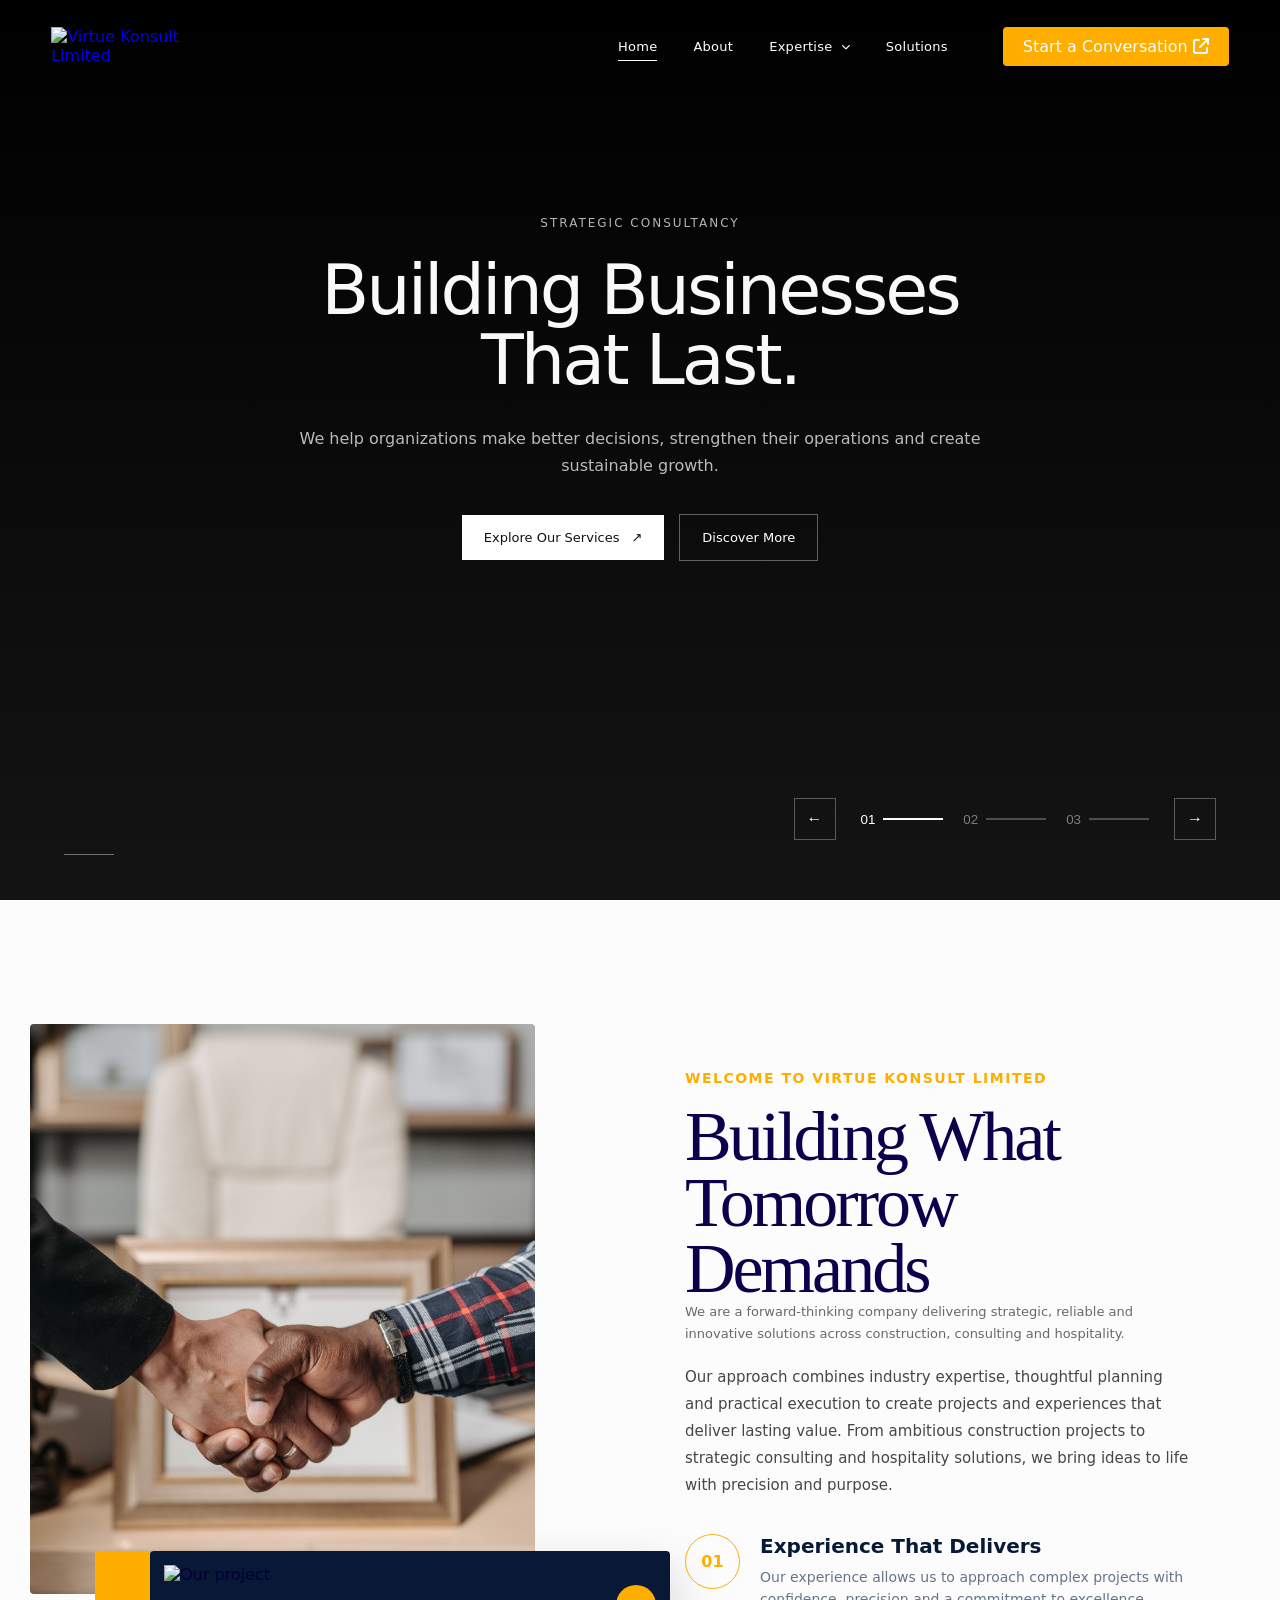
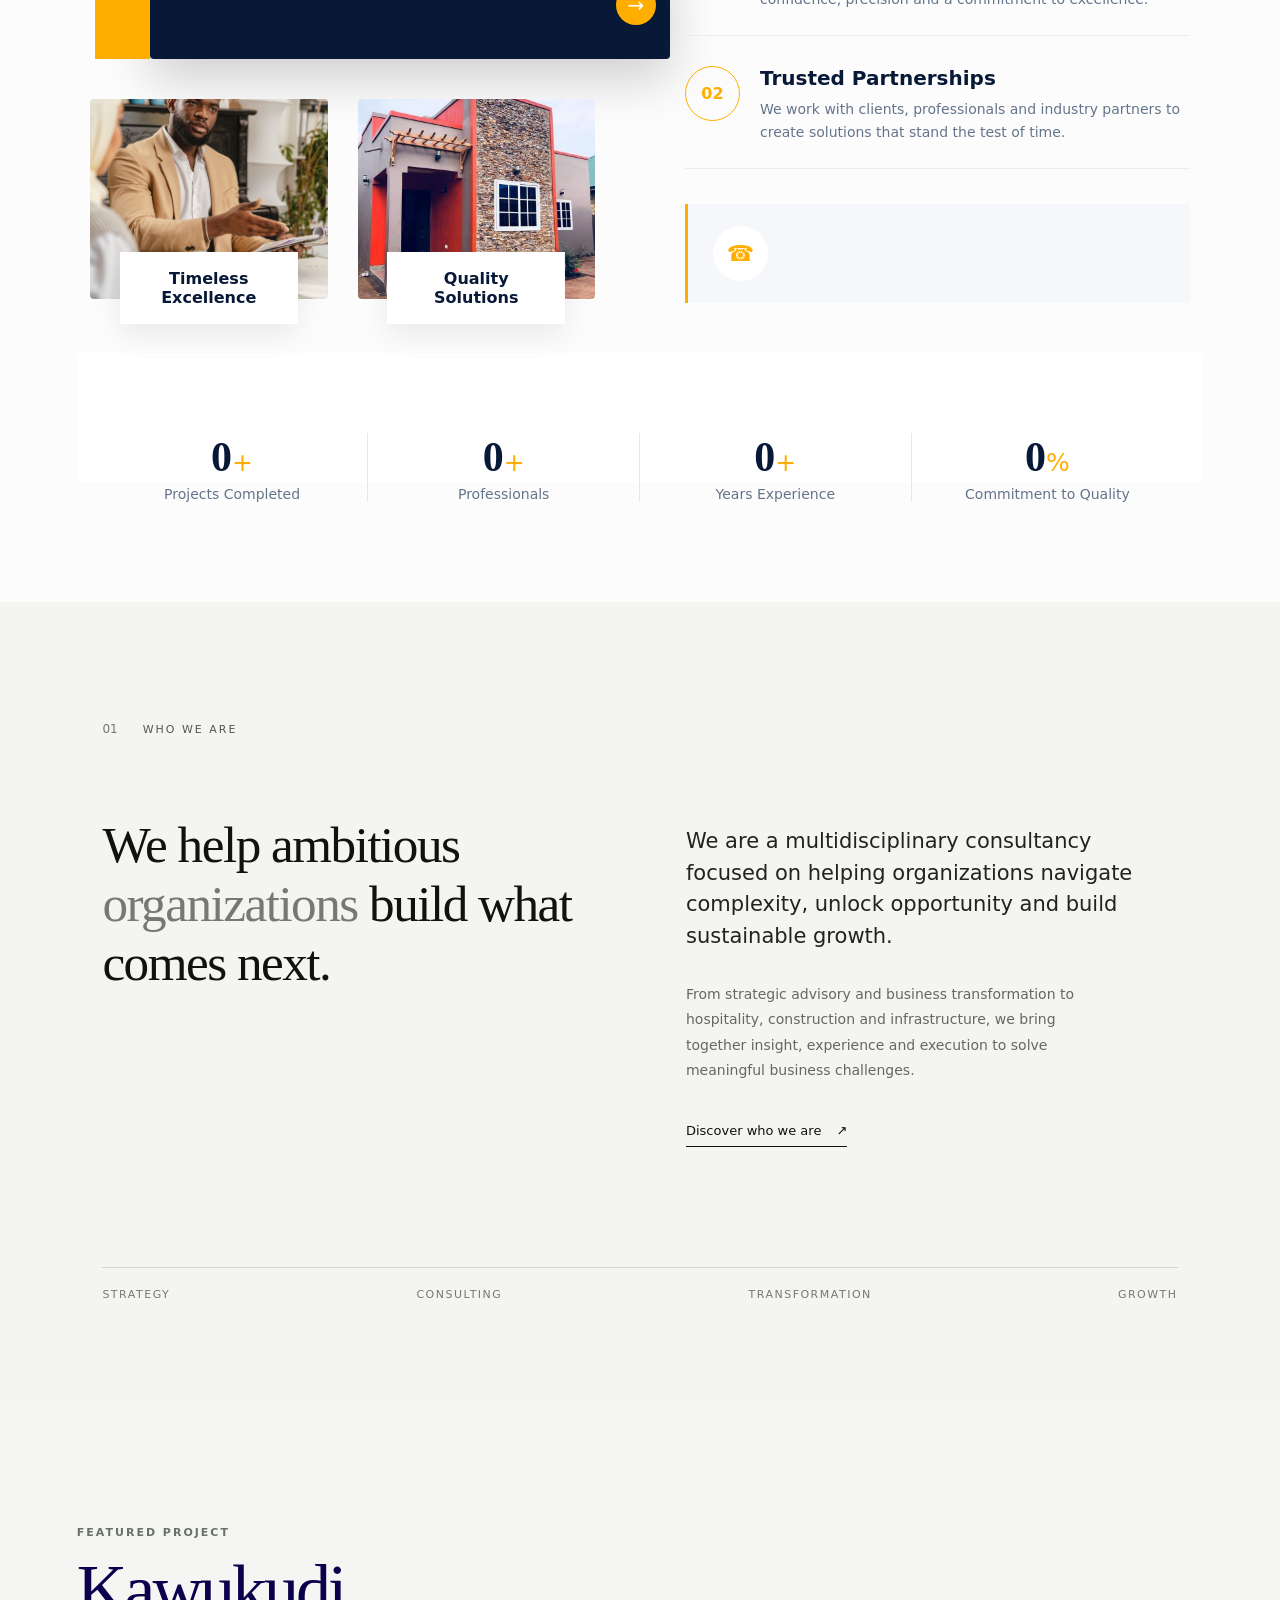
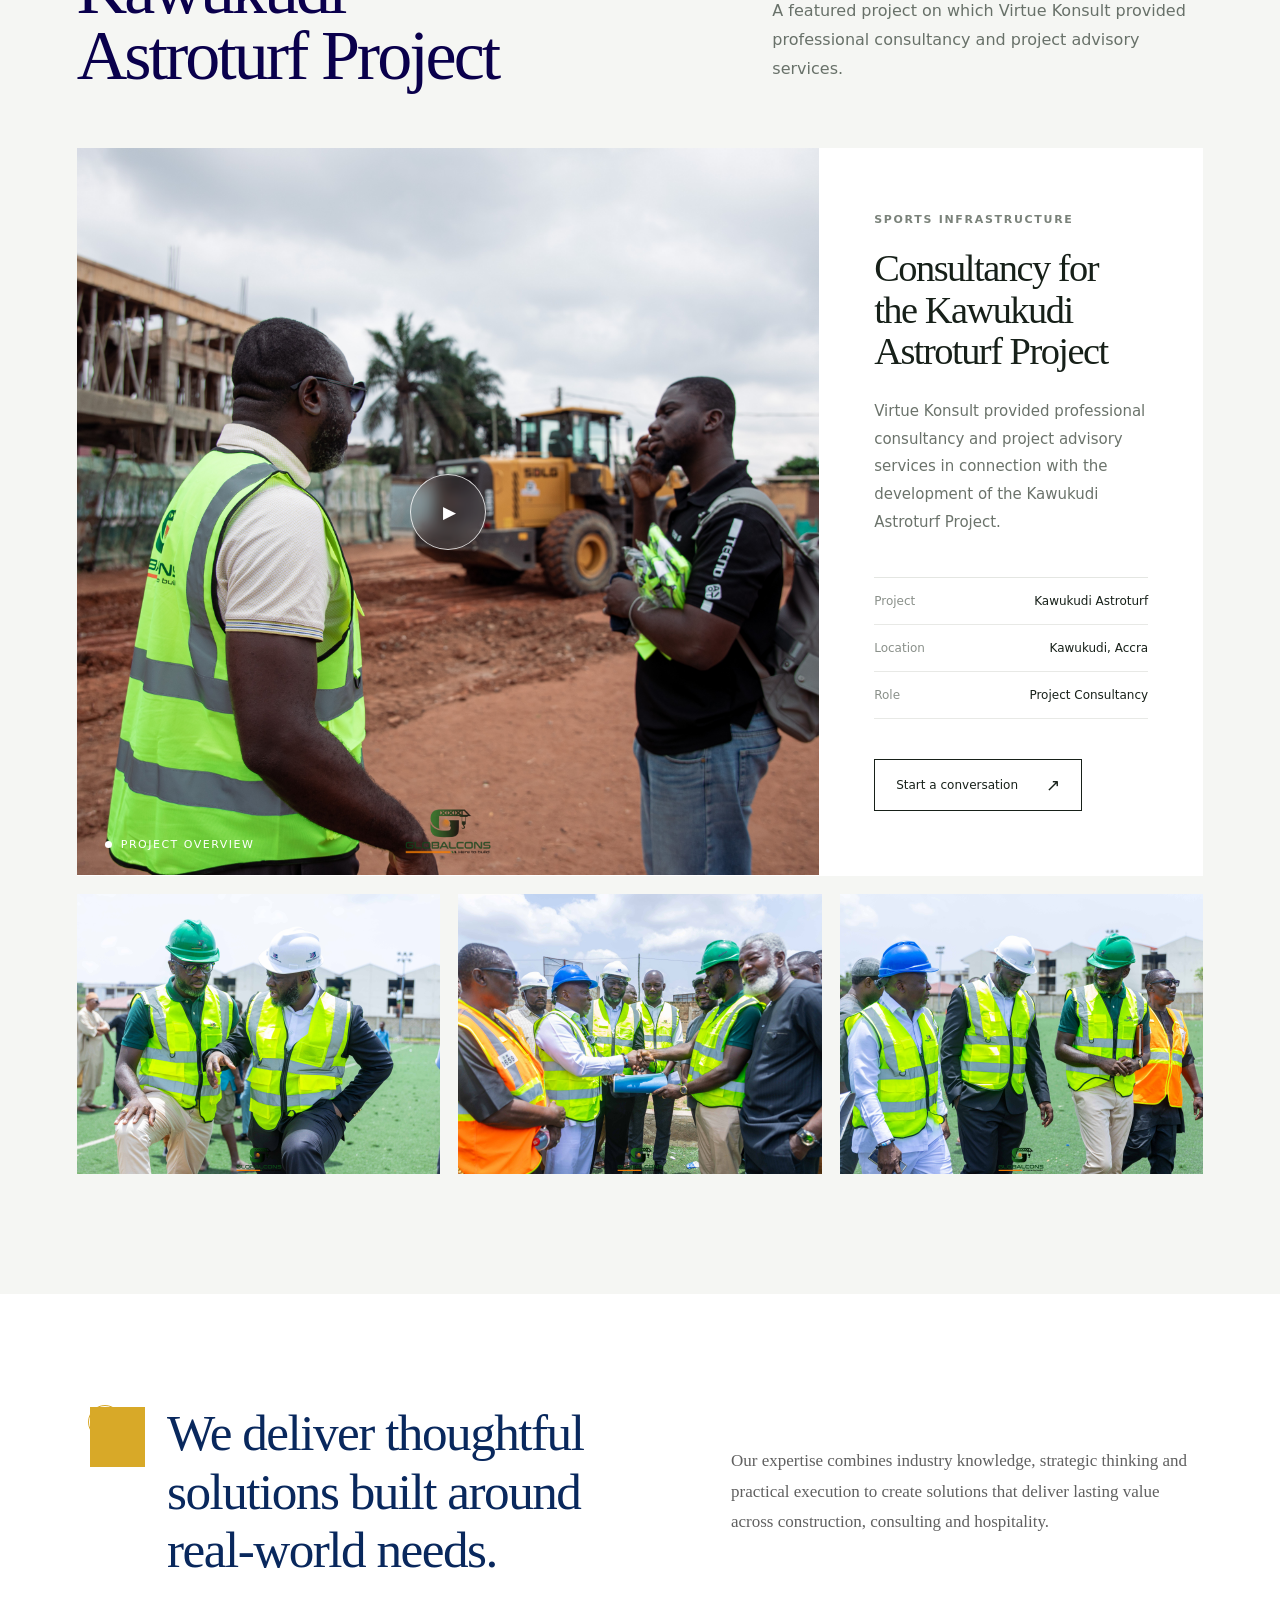
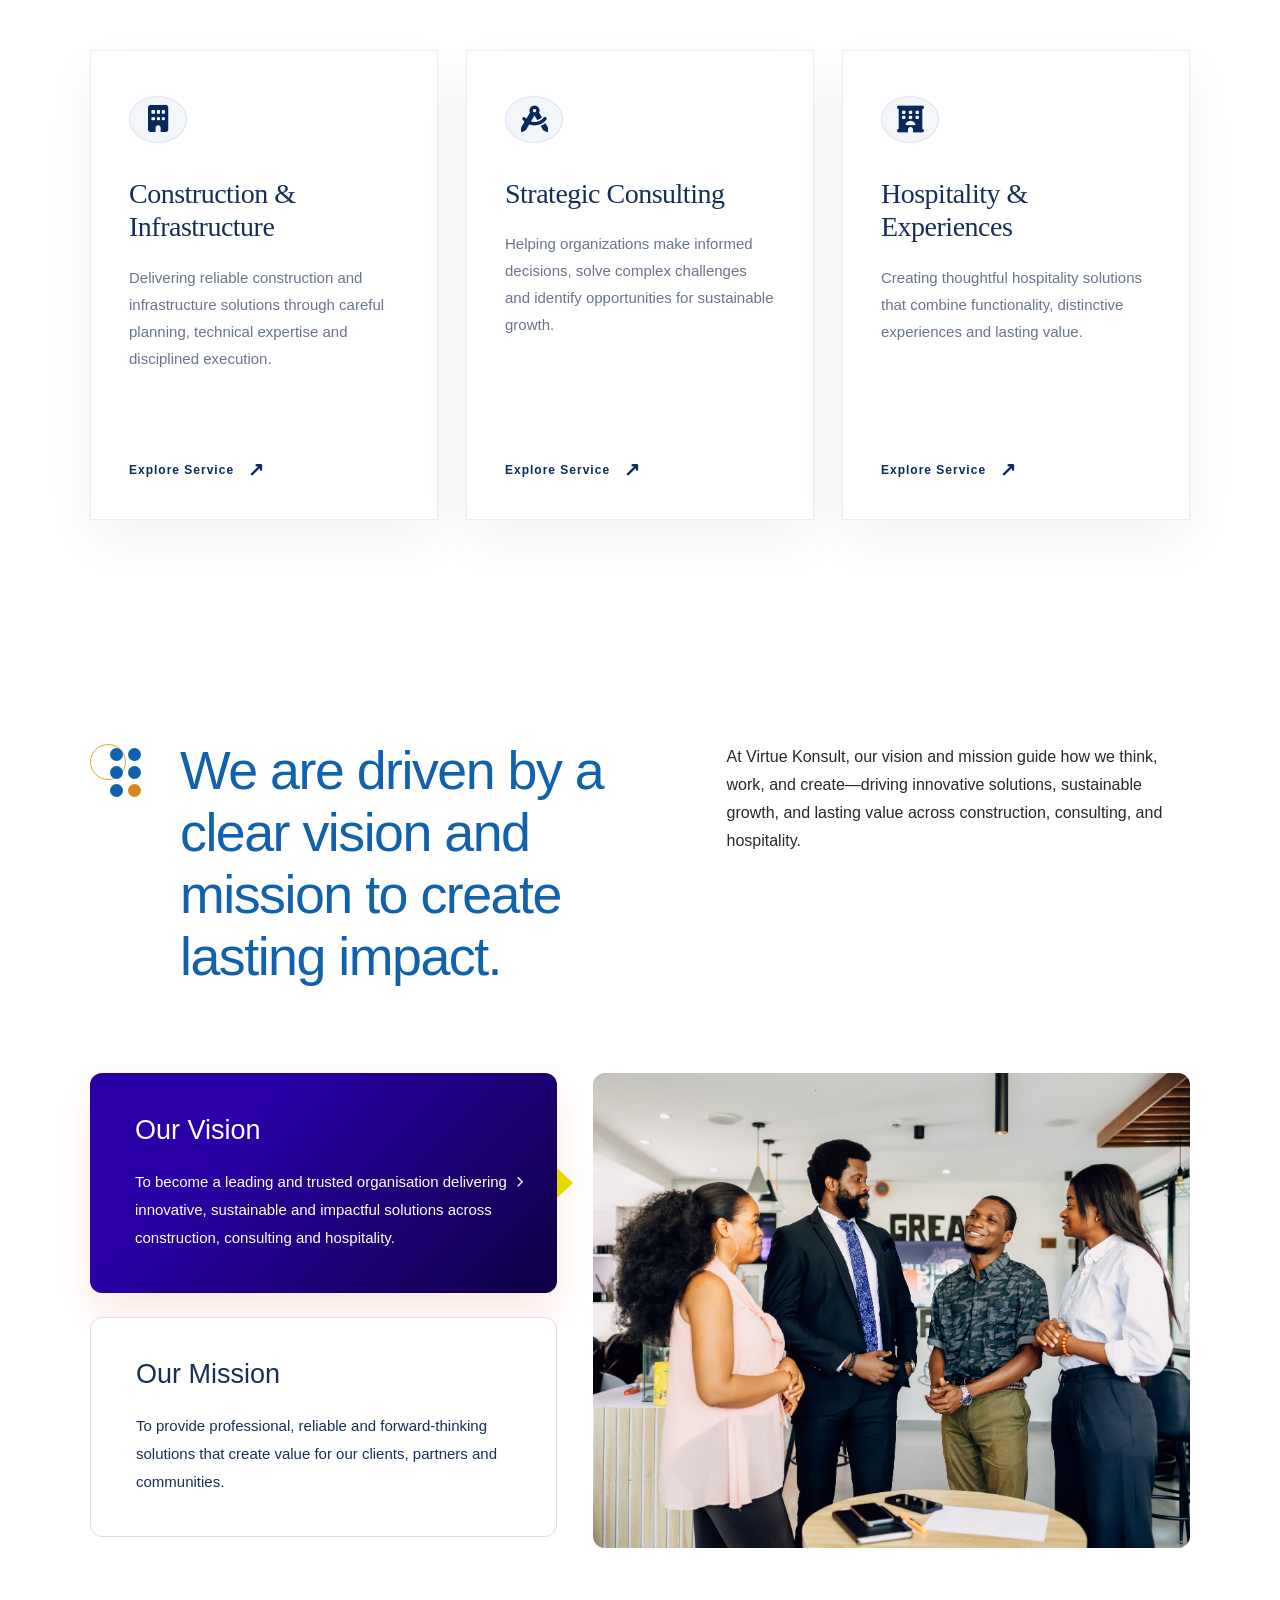
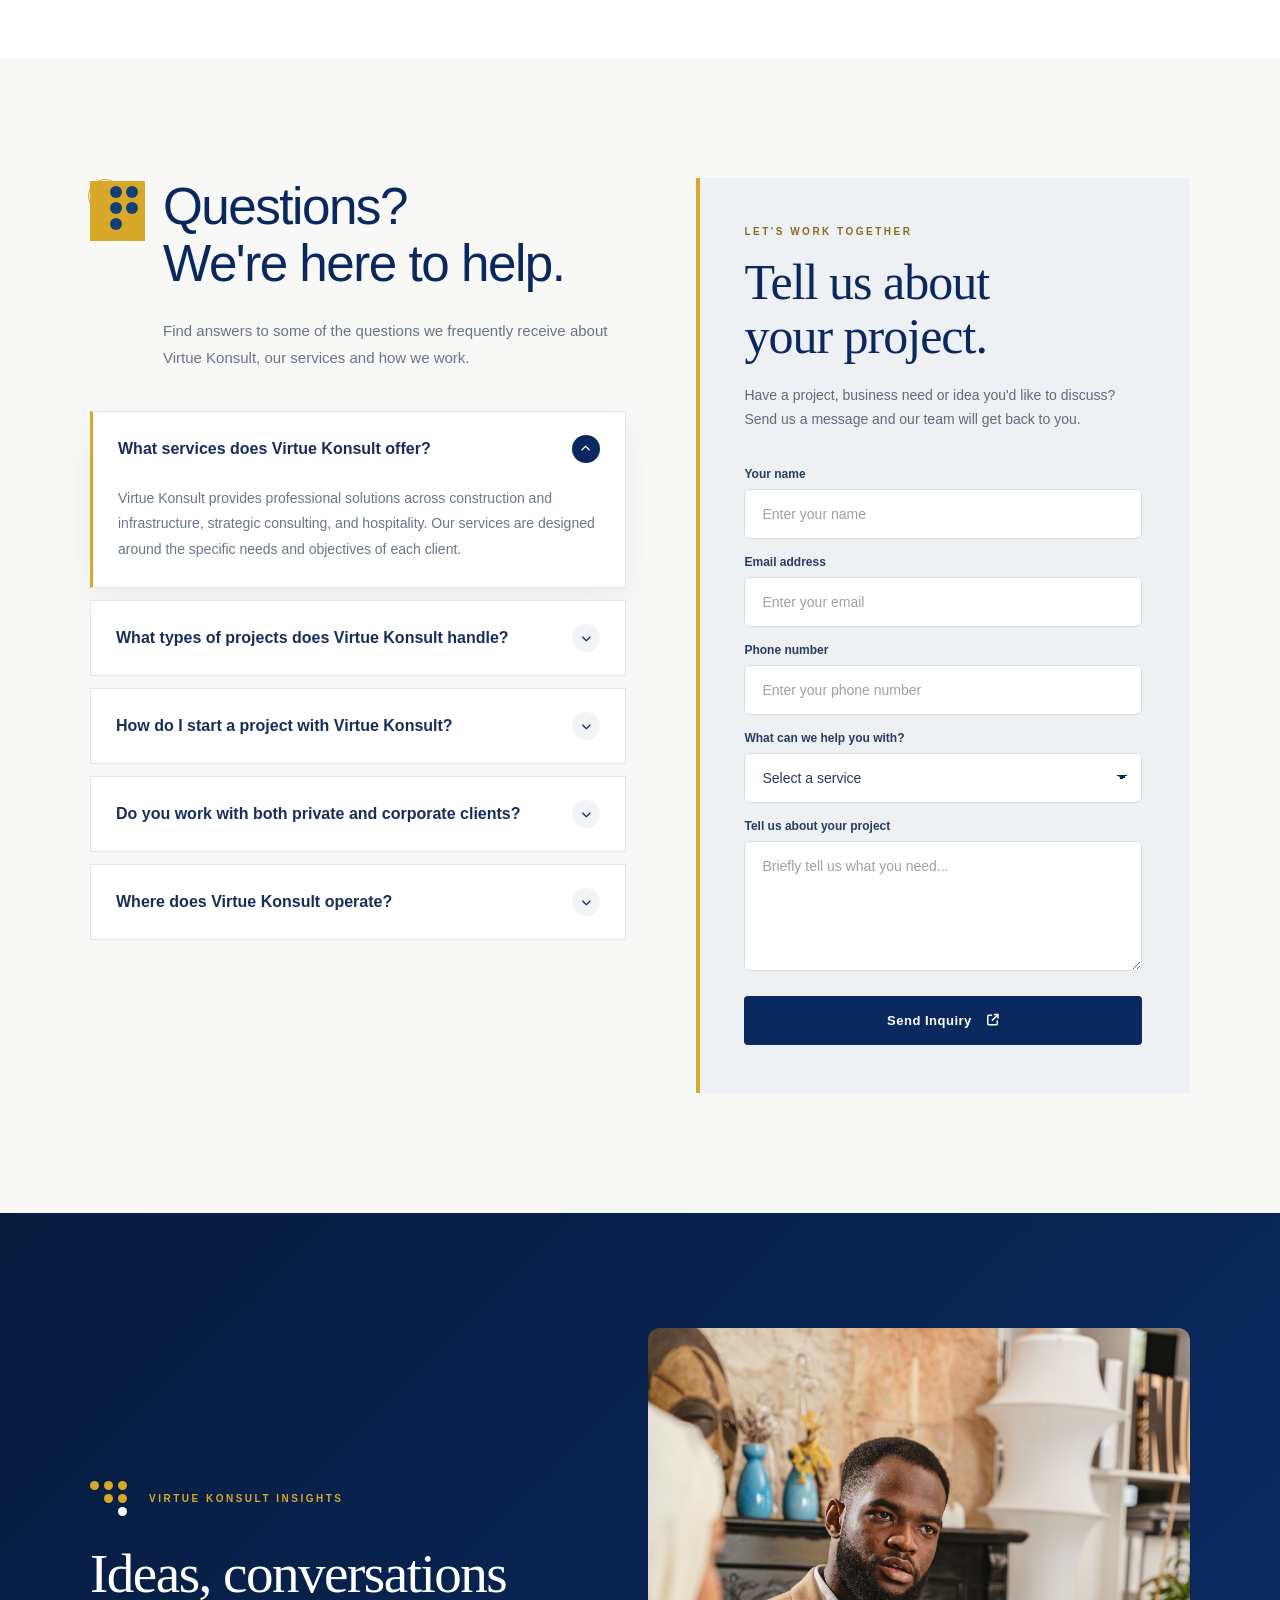
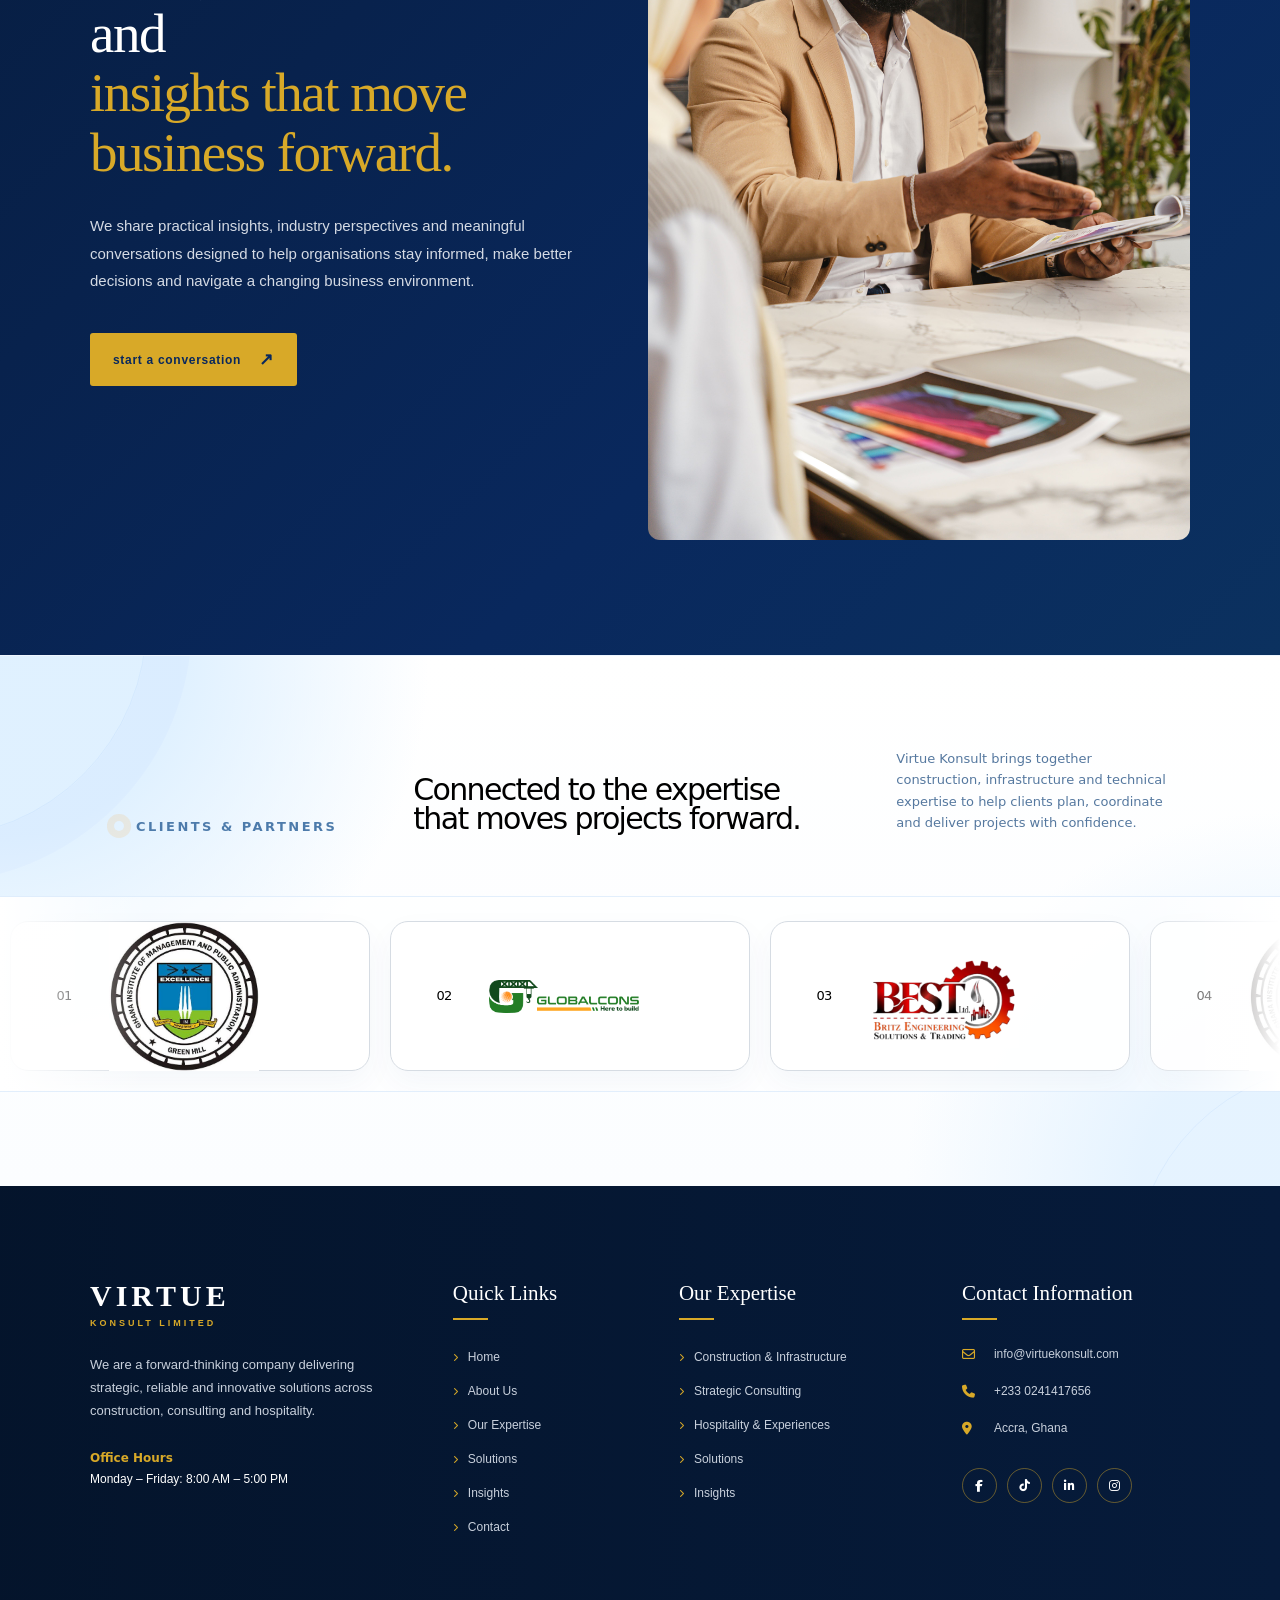
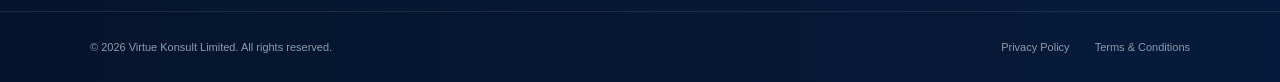
==== index.html @ ee74fdbd "Update image source for Kawukudi project" ====
﻿<!DOCTYPE html>
<html lang="en">
<head>
  <meta charset="UTF-8">
  <meta name="viewport" content="width=device-width, initial-scale=1.0">

  <title>Virtue Konsult Limited | Strategic Consulting, Construction &amp; Infrastructure</title>
  <meta name="description" content="Virtue Konsult Limited provides strategic consulting, construction and infrastructure solutions in Ghana, helping organizations make better decisions, execute effectively and create lasting value.">
  <meta name="robots" content="index, follow, max-image-preview:large, max-snippet:-1, max-video-preview:-1">
  <meta name="author" content="Virtue Konsult Limited">
  <meta name="theme-color" content="#18251d">
  <link rel="stylesheet" href="css/partnersection.css">
  <link rel="stylesheet" href="css/featuredproject.css">

  <link rel="canonical" href="https://www.virtuekonsult.com/">

  <!-- Open Graph -->
  <meta property="og:type" content="website">
  <meta property="og:site_name" content="Virtue Konsult Limited">
  <meta property="og:title" content="Virtue Konsult Limited | Strategic Consulting, Construction &amp; Infrastructure">
  <meta property="og:description" content="Strategic consulting, construction and infrastructure solutions designed to help organizations make better decisions and create lasting value.">
  <meta property="og:url" content="https://www.virtuekonsult.com/">
  <meta property="og:image" content="https://www.virtuekonsult.com/assets/images/consultant1.jpg">
  <meta property="og:image:alt" content="Virtue Konsult Limited">

  <!-- X / Twitter -->
  <meta name="twitter:card" content="summary_large_image">
  <meta name="twitter:title" content="Virtue Konsult Limited | Strategic Consulting, Construction &amp; Infrastructure">
  <meta name="twitter:description" content="Strategic consulting, construction and infrastructure solutions designed to help organizations make better decisions and create lasting value.">
  <meta name="twitter:image" content="https://www.virtuekonsult.com/assets/images/consultant1.jpg">



  <link rel="stylesheet" href="css/styles.css">
  <link rel="stylesheet" href="https://cdnjs.cloudflare.com/ajax/libs/font-awesome/6.7.2/css/all.min.css">
  <script defer src="js/main.js"></script>
</head>
<body data-page="home">


    <!-- =========================
     PREMIUM NAVBAR
========================= -->
<header class="site-header" id="site-header">

    <div class="nav-container">

        <!-- LOGO -->
        <a href="index.html" class="nav-brand" aria-label="Virtue Konsult Home">

            <img
                src="assets/images/virtue-logo.png"
                alt="Virtue Konsult Limited"
                class="nav-logo"
            >

        </a>


        <!-- DESKTOP NAVIGATION -->
        <nav class="main-nav" id="main-nav" aria-label="Main Navigation">

            <a href="index.html" class="nav-link active" aria-current="page">
                Home
            </a>

            <a href="about.html" class="nav-link">
                About
            </a>


            <!-- SERVICES DROPDOWN -->
            <div class="nav-dropdown">

                <button
                    class="nav-link dropdown-trigger"
                    type="button"
                    aria-expanded="false"
                >
                    Expertise
                    <i class="fa-solid fa-chevron-down"></i>
                </button>


                <div class="dropdown-menu">

                    <div class="dropdown-heading">
                        <span>OUR EXPERTISE</span>
                        <p>Solutions built around your needs.</p>
                    </div>


                    <a href="construction.html" class="dropdown-item">

                        <span class="dropdown-icon">
                            <i class="fa-solid fa-building"></i>
                        </span>

                        <span class="dropdown-text">
                            <strong>Construction & Infrastructure</strong>
                            <small>Building and infrastructure solutions</small>
                        </span>

                        <span class="dropdown-arrow">↗</span>

                    </a>


                    <a href="consulting.html" class="dropdown-item">

                        <span class="dropdown-icon">
                            <i class="fa-solid fa-compass-drafting"></i>
                        </span>

                        <span class="dropdown-text">
                            <strong>Strategic Consulting</strong>
                            <small>Strategy, transformation and growth</small>
                        </span>

                        <span class="dropdown-arrow">↗</span>

                    </a>


                    <a href="hospitality.html" class="dropdown-item">

                        <span class="dropdown-icon">
                            <i class="fa-solid fa-hotel"></i>
                        </span>

                        <span class="dropdown-text">
                            <strong>Hospitality & Experiences</strong>
                            <small>Creating meaningful experiences</small>
                        </span>

                        <span class="dropdown-arrow">↗</span>

                    </a>


                    <div class="dropdown-footer">

                        <!-- <a href="services.html">
                            View All Services
                            <span>→</span>
                        </a> -->

                    </div>

                </div>

            </div>


            <a href="solutions.html" class="nav-link">
                Solutions
            </a>


            <!-- <a href="#insights" class="nav-link">
                Insights
            </a> -->


            <!-- <a href="#partners" class="nav-link">
                Partners
            </a> -->

        </nav>


        <!-- RIGHT SIDE -->
        <div class="nav-actions">

            <a href="contact.html" class="nav-cta">

                <span>
                    Start a Conversation
                </span>

                <i class="fa-solid fa-arrow-up-right-from-square"></i>

            </a>


            <!-- MOBILE MENU BUTTON -->
            <button
                class="menu-toggle"
                id="menu-toggle"
                type="button"
                aria-label="Open navigation"
                aria-expanded="false"
            >

                <span></span>
                <span></span>

            </button>

        </div>

    </div>

</header>



    <header class="hero" id="home">



        <!-- VIDEO BACKGROUND -->
        <div class="video-slider">

            <video
                class="hero-video active"
                src="assets/images/video1consult.mp4"
                muted
                playsinline
                preload="auto">
            </video>

            <video
                class="hero-video"
                src="assets/images/video1.mp4"
                muted
                playsinline
                preload="auto">
            </video>

             <video
                class="hero-video"
                src="assets/images/kawukudivideo.mp4"
                muted
                playsinline
                preload="auto">
            </video>

          

        </div>

        <!-- DARK OVERLAY -->
        <div class="hero-overlay"></div>


        


        <!-- HERO CONTENT -->
        <div class="hero-content">

            <div class="hero-label">               
                Strategic Consultancy
            </div>

            <h1 id="hero-title">
                Building Businesses
                <br>
                That Last.
            </h1>

            <p id="hero-description">
                We help organizations make better decisions,
                strengthen their operations and create sustainable growth.
            </p>

            <div class="hero-buttons">

                <a href="#expertise"  class="primary-btn">
                    Explore Our Services
                    <span>↗</span>
                </a>

                <a href="about.html" class="secondary-btn">
                    Discover More
                </a>

            </div>

        </div>


        <!-- SLIDER CONTROLS -->
        <div class="slider-controls">

            <button class="slider-arrow prev" aria-label="Previous slide">
                ←
            </button>

            <div class="slide-indicators">

                <button class="indicator active" data-slide="0">
                    <span>01</span>
                    <div class="indicator-line">
                        <div class="indicator-progress"></div>
                    </div>
                </button>

                <button class="indicator" data-slide="1">
                    <span>02</span>
                    <div class="indicator-line">
                        <div class="indicator-progress"></div>
                    </div>
                </button>

                <button class="indicator" data-slide="2">
                    <span>03</span>
                    <div class="indicator-line">
                        <div class="indicator-progress"></div>
                    </div>
                </button>

            </div>

            <button class="slider-arrow next" aria-label="Next slide">
                →
            </button>

        </div>


        <!-- SCROLL INDICATOR -->
        <div class="scroll-indicator">
            <!-- <span>Scroll to explore</span> -->
            <div class="scroll-line"></div>
        </div>

    </header>


  <div class="aboutpagecontainer">
    <section class="about-section" id="about">

    <div class="about-container">

        <!-- LEFT SIDE -->
        <div class="about-visual">

            <div class="main-image reveal-left">
                <img src="assets/images/consultant1.jpg" alt="Construction project">
            </div>

            <!-- Floating Contact Card -->
            <div class="contact-card reveal-up">
                <div class="contact-label">
                    
                </div>

                <div class="contact-image">
                    <img src="assets/images/virtue-logo.png" alt="Our project">
                </div>

                <div class="contact-info">
                              
                </div>

                <a href="tel:+233241417656" class="contact-arrow">
                    →
                </a>
            </div>

            <!-- Bottom Images -->
            <div class="small-images">

                <div class="small-image reveal-up">
                    <img src="assets/images/consultant2.jpg" alt="Building project">

                    <div class="image-caption">
                        <span>Timeless Excellence</span>
                    </div>
                </div>

                <div class="small-image reveal-up delay-2">
                    <img src="assets/images/projects/con2.jpeg" alt="Building project">

                    <div class="image-caption">
                        <span>Quality Solutions</span>
                    </div>
                </div>

            </div>

        </div>


        <!-- RIGHT SIDE -->
        <div class="about-content">

            <div class="section-label reveal-up">
                <p>Welcome To Virtue Konsult Limited</p>
            </div>

            <h2 class="reveal-up">
                Building <span>What Tomorrow</span> Demands
            </h2>

            <p class="intro reveal-up">
                We are a forward-thinking company delivering strategic,
                reliable and innovative solutions across construction,
                consulting and hospitality.
            </p>

            <p class="description reveal-up">
                Our approach combines industry expertise, thoughtful
                planning and practical execution to create projects and
                experiences that deliver lasting value. From ambitious
                construction projects to strategic consulting and
                hospitality solutions, we bring ideas to life with
                precision and purpose.
            </p>


            <!-- FEATURE 1 -->
            <div class="feature reveal-up">

                <div class="feature-icon">
                    <span>01</span>
                </div>

                <div>
                    <h3>Experience That Delivers</h3>

                    <p>
                        Our experience allows us to approach complex
                        projects with confidence, precision and a
                        commitment to excellence.
                    </p>
                </div>

            </div>


            <!-- FEATURE 2 -->
            <div class="feature reveal-up">

                <div class="feature-icon">
                    <span>02</span>
                </div>

                <div>
                    <h3>Trusted Partnerships</h3>

                    <p>
                        We work with clients, professionals and
                        industry partners to create solutions that
                        stand the test of time.
                    </p>
                </div>

            </div>


            <!-- PHONE -->
            <div class="phone-box reveal-up">

                <div class="phone-icon">
                    ☎
                </div>

                <div>
                    <!-- <small>CALL US ON</small> -->

                    <a href="tel:+233241417656">
                        <!-- +233 20 123 4567 -->
                    </a>
                </div>

            </div>

        </div>

    </div>


    <!-- STATS -->
    <div class="stats-container">

        <div class="stat reveal-up">
            <strong data-count="80">0</strong><span>+</span>
            <p>Projects Completed</p>
        </div>

        <div class="stat reveal-up delay-1">
            <strong data-count="6">0</strong><span>+</span>
            <p>Professionals</p>
        </div>

        <div class="stat reveal-up delay-2">
            <strong data-count="9">0</strong><span>+</span>
            <p>Years Experience</p>
        </div>

        <div class="stat reveal-up delay-3">
            <strong data-count="100">0</strong><span>%</span>
            <p>Commitment to Quality</p>
        </div>

    </div>

</section>

    </div>

    <section class="intro-section">

    <div class="intro-top">

        <span class="section-number">01</span>

        <span class="section-label">
            Who We Are
        </span>

    </div>


    <div class="intro-main">

        <div class="intro-heading">

            <h2>
                We help ambitious
                <span>organizations</span>
                build what comes next.
            </h2>

        </div>


        <div class="intro-content">

            <p class="intro-lead">
                We are a multidisciplinary consultancy focused on
                helping organizations navigate complexity, unlock
                opportunity and build sustainable growth.
            </p>

            <p>
                From strategic advisory and business transformation
                to hospitality, construction and infrastructure,
                we bring together insight, experience and execution
                to solve meaningful business challenges.
            </p>

            <a href="about.html" class="intro-link">
                Discover who we are
                <span>↗</span>
            </a>

        </div>

    </div>


    <div class="intro-bottom">

        <div class="intro-line"></div>

        <div class="intro-tags">

            <span>Strategy</span>
            <span>Consulting</span>
            <span>Transformation</span>
            <span>Growth</span>

        </div>

    </div>

    </section>



    <!-- the next section begins here -->
     <!-- =========================
     PERSPECTIVE SECTION
========================= -->


<!-- the perspective section ends here -->



<!-- the featured project section begins here -->

<section class="featured-projects" id="featured-projects">
  <div class="fp-container">

    <!-- Section Header -->
    <div class="fp-header">
      <div>
        <span class="fp-eyebrow">Featured Project</span>
        <h2>Kawukudi<br>Astroturf Project</h2>
      </div>

      <div class="fp-intro">
        <p>
          A featured project on which Virtue Konsult provided
          professional consultancy and project advisory services.
        </p>
      </div>
    </div>


    <!-- Featured Project -->
    <div class="fp-project">

      <!-- Video -->
      <div class="fp-video">
        <video
          id="projectVideo"
          muted
          loop
          playsinline
          preload="metadata"
          poster="assets/images/kawukudi4.jpg"
        >
          <source
            src="assets/images/kawukudivideo.mp4"
            type="video/mp4"
          >
          Your browser does not support the video tag.
        </video>

        <button
          class="fp-play"
          id="videoPlay"
          aria-label="Play project video"
        >
          <span class="play-icon">▶</span>
          <span class="pause-icon">Ⅱ</span>
        </button>

        <div class="fp-video-label">
          <span></span>
          Project Overview
        </div>
      </div>


      <!-- Project Details -->
      <div class="fp-details">

        <span class="fp-category">
          Sports Infrastructure
        </span>

        <h3>
          Consultancy for the
          Kawukudi Astroturf Project
        </h3>

        <p>
          Virtue Konsult provided professional consultancy and
          project advisory services in connection with the
          development of the Kawukudi Astroturf Project.
        </p>

        <div class="fp-meta">

          <div class="fp-meta-item">
            <span>Project</span>
            <strong>Kawukudi Astroturf</strong>
          </div>

          <div class="fp-meta-item">
            <span>Location</span>
            <strong>Kawukudi, Accra</strong>
          </div>

          <div class="fp-meta-item">
            <span>Role</span>
            <strong>Project Consultancy</strong>
          </div>

        </div>

        <button class="fp-gallery-btn" id="openGallery">
          <a href="contact.html" class="fp-gallery-link">
            Start a conversation
            </a>
          <span>↗</span>
        </button>

      </div>

    </div>


    <!-- Supporting Images -->
    <div class="fp-gallery">

      <div class="fp-gallery-item">
        <img
         src="assets/images/kawukudi1.jpg"
          alt="Kawukudi Astroturf Project"
          loading="lazy"
        >
      </div>

      <div class="fp-gallery-item">
        <img
          src="assets/images/kawukudi2.jpg"
          alt="Kawukudi Astroturf construction"
          loading="lazy"
        >
      </div>

      <div class="fp-gallery-item">
        <img
           src="assets/images/kawukudi3.jpg"
          alt="Kawukudi Astroturf development"
          loading="lazy"
        >
      </div>

    </div>

  </div>
</section>


<!-- PROJECT GALLERY MODAL -->

<div class="fp-modal" id="projectModal">

  <div class="fp-modal-overlay"></div>

  <div class="fp-modal-content">

    <button
      class="fp-modal-close"
      id="closeGallery"
      aria-label="Close project gallery"
    >
      ×
    </button>

    <div class="fp-modal-heading">
      <span class="fp-eyebrow">Featured Project</span>

      <h2>Kawukudi Astroturf Project</h2>

      <p>
        Consultancy & Project Advisory
      </p>
    </div>


    <div class="fp-modal-gallery">

      <img
        src="images/kawukudi-01.jpg"
        alt="Kawukudi Astroturf Project"
      >

      <img
        src="images/kawukudi-02.jpg"
        alt="Kawukudi Astroturf construction"
      >

      <img
        src="images/kawukudi-03.jpg"
        alt="Kawukudi Astroturf development"
      >

    </div>

  </div>
</div>



<!-- the featured project section ends here -->

<!-- the next section begins here  -->
<section class="expertise-section" id="expertise">

    <div class="expertise-container">

        <!-- Section Header -->
        <div class="expertise-header">

            <div class="expertise-heading">
                <span class="heading-mark"></span>

                <h2>
                    We deliver thoughtful solutions
                    built around real-world needs.
                </h2>
            </div>

            <p>
                Our expertise combines industry knowledge, strategic thinking
                and practical execution to create solutions that deliver
                lasting value across construction, consulting and hospitality.
            </p>

        </div>


        <!-- Service Cards -->
        <div class="expertise-grid">


            <!-- CARD 1 -->
            <article class="expertise-card">

                <!-- Construction -->
                <div class="service-icon">
                    <i class="fa-solid fa-building"></i>
                </div>

                <div class="service-content">

                    <h3>
                        Construction &
                        Infrastructure
                    </h3>

                    <p>
                        Delivering reliable construction and infrastructure
                        solutions through careful planning, technical
                        expertise and disciplined execution.
                    </p>

                    <a href="construction.html" class="service-btn">
                        Explore Service
                        <span>↗</span>
                    </a>

                </div>

            </article>


            <!-- CARD 2 -->
            <article class="expertise-card">

                <div class="service-icon">
                    <i class="fa-solid fa-compass-drafting"></i>
                </div>

                <div class="service-content">

                    <h3>
                        Strategic
                        Consulting
                    </h3>

                    <p>
                        Helping organizations make informed decisions,
                        solve complex challenges and identify opportunities
                        for sustainable growth.
                    </p>

                    <a href="consulting.html" class="service-btn">
                        Explore Service
                        <span>↗</span>
                    </a>

                </div>

            </article>


            <!-- CARD 3 -->
            <article class="expertise-card">

                <div class="service-icon">
                    <i class="fa-solid fa-hotel"></i>
                </div>

                <div class="service-content">

                    <h3>
                        Hospitality &
                        Experiences
                    </h3>

                    <p>
                        Creating thoughtful hospitality solutions that
                        combine functionality, distinctive experiences
                        and lasting value.
                    </p>

                    <a href="hospitality.html" class="service-btn">
                        Explore Service
                        <span>↗</span>
                    </a>

                </div>

            </article>

        </div>

    </div>

</section>

<!-- Expertise section ends here -->


<!-- the next section mision vision appears here -->

<section class="vision-mission-section" id="vision-mission">

    <div class="vm-container">

        <!-- =========================
             SECTION HEADER
        ========================== -->

        <div class="vm-header">

            <div class="vm-heading">

                <div class="vm-mark">
                    <span></span>
                    <span></span>
                    <span></span>
                    <span></span>
                    <span></span>
                    <span></span>
                </div>

                <h2>
                    We are driven by a clear vision and
                    <span>mission to create lasting impact.</span>
                </h2>

            </div>

            <p>
               At Virtue Konsult, our vision and mission guide how we think, work, and create—driving innovative solutions, sustainable growth, and lasting value across construction, consulting, and hospitality.
            </p>

        </div>


        <!-- =========================
             MAIN CONTENT
        ========================== -->

        <div class="vm-content">

            <!-- LEFT -->
            <div class="vm-cards">

                <!-- Vision -->
                <div class="vm-card vm-vision">

                    <div class="vm-card-content">

                        <h3>Our Vision</h3>

                        <p>
                            To become a leading and trusted organisation
                            delivering innovative, sustainable and
                            impactful solutions across construction,
                            consulting and hospitality.
                        </p>

                    </div>

                    <div class="vm-arrow">
                        <i class="fa-solid fa-chevron-right"></i>
                    </div>

                </div>


                <!-- Mission -->
                <div class="vm-card vm-mission">

                    <div class="vm-card-content">

                        <h3>Our Mission</h3>

                        <p>
                            To provide professional, reliable and
                            forward-thinking solutions that create value
                            for our clients, partners and communities.
                        </p>

                    </div>

                </div>

            </div>


            <!-- RIGHT IMAGE -->
            <div class="vm-image">

                <img
                    src="assets/images/consultingteam.jpg"
                    alt="Virtue Konsult team collaborating"
                >

                <div class="vm-image-overlay"></div>

                <div class="vm-image-label">
                    <span>OUR PURPOSE</span>
                    <strong>VISION • MISSION • IMPACT</strong>
                </div>

            </div>

        </div>

    </div>

</section>


<!-- the next section begins here -->

<section class="faq-contact-section" id="contact">

    <div class="faq-contact-container">

        <!-- =====================================
             LEFT: FAQ
        ====================================== -->

        <div class="faq-area">

            <div class="section-heading">

                <div class="heading-mark">
                    <span></span>
                    <span></span>
                    <span></span>
                    <span></span>
                    <span></span>
                    <span></span>
                </div>

                <h2>
                    Questions?
                    <span>We're here to help.</span>
                </h2>

            </div>


            <p class="faq-intro">
                Find answers to some of the questions we frequently receive
                about Virtue Konsult, our services and how we work.
            </p>


            <div class="faq-list">

                <!-- FAQ 01 -->
                <div class="faq-item active">

                    <button class="faq-question">

                        <span>
                            What services does Virtue Konsult offer?
                        </span>

                        <span class="faq-icon">
                            <i class="fa-solid fa-chevron-down"></i>
                        </span>

                    </button>

                    <div class="faq-answer">

                        <p>
                            Virtue Konsult provides professional solutions
                            across construction and infrastructure, strategic
                            consulting, and hospitality. Our services are
                            designed around the specific needs and objectives
                            of each client.
                        </p>

                    </div>

                </div>


                <!-- FAQ 02 -->
                <div class="faq-item">

                    <button class="faq-question">

                        <span>
                            What types of projects does Virtue Konsult handle?
                        </span>

                        <span class="faq-icon">
                            <i class="fa-solid fa-chevron-down"></i>
                        </span>

                    </button>

                    <div class="faq-answer">

                        <p>
                            We work across a range of projects, from
                            construction and infrastructure developments to
                            consulting engagements and hospitality-related
                            projects. Our approach is tailored to the scale
                            and requirements of each assignment.
                        </p>

                    </div>

                </div>


                <!-- FAQ 03 -->
                <div class="faq-item">

                    <button class="faq-question">

                        <span>
                            How do I start a project with Virtue Konsult?
                        </span>

                        <span class="faq-icon">
                            <i class="fa-solid fa-chevron-down"></i>
                        </span>

                    </button>

                    <div class="faq-answer">

                        <p>
                            Simply send us an inquiry through the contact form
                            or get in touch with our team. We will review your
                            requirements and discuss the best way to move
                            forward.
                        </p>

                    </div>

                </div>


                <!-- FAQ 04 -->
                <div class="faq-item">

                    <button class="faq-question">

                        <span>
                            Do you work with both private and corporate clients?
                        </span>

                        <span class="faq-icon">
                            <i class="fa-solid fa-chevron-down"></i>
                        </span>

                    </button>

                    <div class="faq-answer">

                        <p>
                            Yes. We work with businesses, organizations,
                            institutions and private clients depending on the
                            nature and scope of the project.
                        </p>

                    </div>

                </div>


                <!-- FAQ 05 -->
                <div class="faq-item">

                    <button class="faq-question">

                        <span>
                            Where does Virtue Konsult operate?
                        </span>

                        <span class="faq-icon">
                            <i class="fa-solid fa-chevron-down"></i>
                        </span>

                    </button>

                    <div class="faq-answer">

                        <p>
                            Virtue Konsult is positioned to serve clients
                            across Ghana and beyond, depending on the nature,
                            location and requirements of the project.
                        </p>

                    </div>

                </div>

            </div>

        </div>


        <!-- =====================================
             RIGHT: CONTACT FORM
        ====================================== -->

        <div class="inquiry-panel">

            <div class="inquiry-header">

                <span class="inquiry-label">
                    LET'S WORK TOGETHER
                </span>

                <h2>
                    Tell us about
                    <span>your project.</span>
                </h2>

                <p>
                    Have a project, business need or idea you'd like to
                    discuss? Send us a message and our team will get back
                    to you.
                </p>

            </div>


            <form
                class="inquiry-form"
                method="post"
                action="https://formspree.io/f/moevqryk"
            >

                <input type="hidden" name="_subject" value="New Virtue Konsult Website Inquiry">
                <input type="text" name="_gotcha" style="display:none" tabindex="-1" autocomplete="off">

                <!-- Name -->
                <div class="form-group">

                    <label for="name">
                        Your name
                    </label>

                    <input
                        type="text"
                        id="name"
                        name="name"
                        placeholder="Enter your name"
                        required
                    >

                </div>


                <!-- Email -->
                <div class="form-group">

                    <label for="email">
                        Email address
                    </label>

                    <input
                        type="email"
                        id="email"
                        name="email"
                        placeholder="Enter your email"
                        required
                    >

                </div>


                <!-- Phone -->
                <div class="form-group">

                    <label for="phone">
                        Phone number
                    </label>

                    <input
                        type="tel"
                        id="phone"
                        name="phone"
                        placeholder="Enter your phone number"
                    >

                </div>


                <!-- Service -->
                <div class="form-group">

                    <label for="service">
                        What can we help you with?
                    </label>

                    <select id="service" name="service" required>

                        <option value="" disabled selected>
                            Select a service
                        </option>

                        <option value="construction">
                            Construction & Infrastructure
                        </option>

                        <option value="consulting">
                            Strategic Consulting
                        </option>

                        <option value="hospitality">
                            Hospitality & Experiences
                        </option>

                        <option value="other">
                            Other Inquiry
                        </option>

                    </select>

                </div>


                <!-- Message -->
                <div class="form-group">

                    <label for="message">
                        Tell us about your project
                    </label>

                    <textarea
                        id="message"
                        name="message"
                        rows="5"
                        placeholder="Briefly tell us what you need..."
                        required
                    ></textarea>

                </div>


                <!-- Submit -->
                <button
                    type="submit"
                    class="inquiry-button"
                >

                    Send Inquiry

                    <span>
                        <i class="fa-solid fa-arrow-up-right-from-square"></i>
                    </span>

                </button>

                <div class="form-status" role="status" aria-live="polite"></div>

            </form>

        </div>

    </div>

</section>


<!-- the next section begins here -->
 <section class="insights-section" id="insights">

    <div class="insights-container">

        <!-- LEFT CONTENT -->
        <div class="insights-content">

            <div class="insights-label">
                <span class="insights-dots">
                    <i></i>
                    <i></i>
                    <i></i>
                    <i></i>
                    <i></i>
                    <i></i>
                </span>

                VIRTUE KONSULT INSIGHTS
            </div>

            <h2>
                Ideas, conversations and
                <span>insights that move business forward.</span>
            </h2>

            <p>
                We share practical insights, industry perspectives and
                meaningful conversations designed to help organisations
                stay informed, make better decisions and navigate a
                changing business environment.
            </p>

            <a href="contact.html" class="insights-button">
                start a conversation
                <span>↗</span>
            </a>

        </div>


        <!-- RIGHT VIDEO -->
        <div class="videocontainer">
          <img src="assets/images/consultant2.jpg" alt="">       
        </div>

    </div>

</section>



  <!-- The client section starts here -->

  <section class="vk-network" aria-label="Virtue Konsult clients, partners and capabilities">
    <div class="vkcontent">
        <div class="vk-container">

    <div class="vk-heading">
      <div class="vk-eyebrow">
        <span class="vk-dot"></span>
        Clients & Partners
      </div>

      <h2 class="vk-title">
        Connected to the expertise<br>
        that <span>moves projects forward.</span>
      </h2>

      <p class="vk-intro">
        Virtue Konsult brings together construction, infrastructure and
        technical expertise to help clients plan, coordinate and deliver
        projects with confidence.
      </p>
    </div>
  </div>

  <!--
    CLIENT / PARTNER LOGO RAIL
    Replace the names and initials below with the actual Virtue Konsult
    client/partner logos. The structure is intentionally kept logo-friendly.
  -->
  <div class="vk-marquee">
    <div class="vk-track">

      <div class="vk-client">
        <div class="vk-client-mark">01</div>
        <div>
          <!-- <div class="vk-client-name">CLIENT / PARTNER</div> -->
          <div class="vk-client-type"><img src="assets/images/gimpa.jpg" width="150"  alt=""></div>
        </div>
      </div>

      <div class="vk-client">
        <div class="vk-client-mark">02</div>
        <div>
          <!-- <div class="vk-client-name">CLIENT / PARTNER</div>  -->
          <div class="vk-client-type"><img src="assets/images/Globalconslogo.png" width="150" alt=""></div>
        </div>
      </div>

      <div class="vk-client">
        <div class="vk-client-mark">03</div>
        <div>
          <!-- <div class="vk-client-name">CLIENT / PARTNER</div> -->
          <div class="vk-client-type"><img src="assets/images/BEST.png" width="150" alt=""></div>
        </div>
      </div>

      <div class="vk-client">
        <div class="vk-client-mark">04</div>
        <div>
          <!-- <div class="vk-client-name">CLIENT / PARTNER</div> -->
          <div class="vk-client-type"><img src="assets/images/gimpa.jpg" width="150" alt=""></div>
        </div>
      </div>

      <div class="vk-client">
        <div class="vk-client-mark">05</div>
        <div>
          <!-- <div class="vk-client-name">CLIENT / PARTNER</div> -->
          <div class="vk-client-type"><img src="assets/images/Globalconslogo.png" width="150" alt=""></div>
        </div>
      </div>

      <!-- duplicate set for seamless marquee -->
      <div class="vk-client">
        <div class="vk-client-mark">01</div>
        <div>
          <!-- <div class="vk-client-name">CLIENT / PARTNER</div> -->
          <div class="vk-client-type"><img src="assets/images/BEST.png" width="150" alt=""></div>
        </div>
      </div>

      <div class="vk-client">
        <div class="vk-client-mark">02</div>
        <div>
          <!-- <div class="vk-client-name">CLIENT / PARTNER</div> -->
          <div class="vk-client-type"><img src="assets/images/gimpa.jpg" width="150" alt=""></div>
        </div>
      </div>

      <div class="vk-client">
        <div class="vk-client-mark">03</div>
        <div>
          <!-- <div class="vk-client-name">CLIENT / PARTNER</div> -->
          <div class="vk-client-type"><img src="assets/images/BEST.png" width="150" alt=""></div>
        </div>
      </div>

      <div class="vk-client">
        <div class="vk-client-mark">04</div>
        <div>
          <!-- <div class="vk-client-name">CLIENT / PARTNER</div> -->
          <div class="vk-client-type"><img src="assets/images/Globalconslogo.png" width="150" alt=""></div>
        </div>
      </div>

      <div class="vk-client">
        <div class="vk-client-mark">05</div>
        <div>
          <!-- <div class="vk-client-name">CLIENT / PARTNER</div> -->
          <div class="vk-client-type"><img src="assets/images/BEST.png" width="150" alt=""></div>
        </div>
      </div>

    </div>
  </div>

  <div class="vk-container">
    <div class="vk-capabilities">



    </div>

    
  </div>
    </div>
</section>


<!-- the footer starts here -->

<footer class="site-footer">

    <!-- Background -->
    <div class="footer-bg"></div>

    <div class="footer-overlay"></div>

    <div class="footer-container">

        <!-- =================================
             COMPANY
        ================================== -->

        <div class="footer-column footer-company">

            <a href="index.html" class="footer-logo" aria-label="Virtue Konsult home">
                <span class="logo-main">VIRTUE</span>
                <span class="logo-sub">KONSULT LIMITED</span>
            </a>

            <p class="footer-description">
                We are a forward-thinking company delivering strategic,
                reliable and innovative solutions across construction,
                consulting and hospitality.
            </p>

            <div class="footer-hours">

                <span>Office Hours</span>

                <strong>
                    Monday – Friday: 8:00 AM – 5:00 PM
                </strong>

            </div>

        </div>


        <!-- =================================
             QUICK LINKS
        ================================== -->

        <div class="footer-column">

            <h3>Quick Links</h3>

            <ul class="footer-links">

                <li>
                    <a href="#home">
                        <i class="fa-solid fa-chevron-right"></i>
                        Home
                    </a>
                </li>

                <li>
                    <a href="#about">
                        <i class="fa-solid fa-chevron-right"></i>
                        About Us
                    </a>
                </li>

                <li>
                    <a href="#expertise">
                        <i class="fa-solid fa-chevron-right"></i>
                        Our Expertise
                    </a>
                </li>

                <li>
                    <a href="solutions.html">
                        <i class="fa-solid fa-chevron-right"></i>
                        Solutions
                    </a>
                </li>

                <li>
                    <a href="#insights">
                        <i class="fa-solid fa-chevron-right"></i>
                        Insights
                    </a>
                </li>

                <li>
                    <a href="#contact">
                        <i class="fa-solid fa-chevron-right"></i>
                        Contact
                    </a>
                </li>

            </ul>

        </div>


        <!-- =================================
             EXPERTISE / RESOURCES
        ================================== -->

        <div class="footer-column">

            <h3>Our Expertise</h3>

            <ul class="footer-links">

                <li>
                    <a href="construction.html">
                        <i class="fa-solid fa-chevron-right"></i>
                        Construction & Infrastructure
                    </a>
                </li>

                <li>
                    <a href="consulting.html">
                        <i class="fa-solid fa-chevron-right"></i>
                        Strategic Consulting
                    </a>
                </li>

                <li>
                    <a href="hospitality.html">
                        <i class="fa-solid fa-chevron-right"></i>
                        Hospitality & Experiences
                    </a>
                </li>

                <li>
                    <a href="solutions.html">
                        <i class="fa-solid fa-chevron-right"></i>
                        Solutions
                    </a>
                </li>

                <li>
                    <a href="insights.html">
                        <i class="fa-solid fa-chevron-right"></i>
                        Insights
                    </a>
                </li>

            </ul>

        </div>


        <!-- =================================
             CONTACT
        ================================== -->

        <div class="footer-column footer-contact">

            <h3>Contact Information</h3>

            <ul class="contact-list">

                <li>
                    <i class="fa-regular fa-envelope"></i>

                    <a href="mailto:info@virtuekonsult.com">
                        info@virtuekonsult.com
                    </a>
                </li>


                <li>
                    <i class="fa-solid fa-phone"></i>

                    <div>
                        <!-- <a href="tel:+233241417656">
                            +233 (0)00 000 0000
                        </a> -->

                        <a href="tel:+233241417656">
                            +233 0241417656
                        </a>
                    </div>

                </li>


                <li>
                    <i class="fa-solid fa-location-dot"></i>

                    <span>
                        Accra, Ghana
                    </span>
                </li>

            </ul>


            <!-- Social Media -->

            <div class="footer-socials">

                <a
                    href="https://www.facebook.com/share/18CaJVfrum/"
                    aria-label="Facebook"
                >
                    <i class="fa-brands fa-facebook-f"></i>
                </a>

                <a
                    href="https://www.tiktok.com/@virtuekonsultlimited"
                    aria-label="X"
                >
                    <i class="fa-brands fa-tiktok"></i>
                </a>

                <a
                    href="contact.html"
                    aria-label="LinkedIn"
                >
                    <i class="fa-brands fa-linkedin-in"></i>
                </a>

                <a
                    href="https://www.instagram.com/virtuekonsult?stkn=ZXc1cnF4Z2lnbTRw"
                    aria-label="Instagram"
                >
                    <i class="fa-brands fa-instagram"></i>
                </a>

                <!-- <a
                    href="contact.html"
                    aria-label="YouTube"
                >
                    <i class="fa-brands fa-youtube"></i>
                </a> -->  

            </div>

        </div>

    </div>


    <!-- =================================
         FOOTER BOTTOM
    ================================== -->

    <div class="footer-bottom">

        <div class="footer-bottom-container">

            <p>
                © 2026 Virtue Konsult Limited. All rights reserved.
            </p>

            <div class="footer-legal">

                <a href="privacy-policy.html">
                    Privacy Policy
                </a>

                <a href="terms.html">
                    Terms & Conditions
                </a>

            </div>

        </div>

    </div>

</footer>












<script>
  /*
    Small enhancement: slightly slow the marquee when the pointer is near it.
    The main animation is CSS-driven for smooth performance.
  */
  const marquee = document.querySelector('.vk-marquee');

  marquee.addEventListener('mouseenter', () => {
    document.documentElement.style.setProperty('--marquee-hover', 'paused');
  });

  marquee.addEventListener('mouseleave', () => {
    document.documentElement.style.setProperty('--marquee-hover', 'running');
  });

  // Keyboard accessibility for users navigating through the page.
  document.querySelectorAll('.vk-client, .vk-capability').forEach(card => {
    card.setAttribute('tabindex', '0');
  });
</script>













<script src="js/featuredprojects.js"></script>
<script src="js/video.js"></script>
<script src="js/navbar.js"></script>
<script src="js/script.js"></script>
<script src="js/accordion.js"></script>
<script src="js/form-handler.js"></script>
</body>
</html>
---- css/partnersection.css ----
<style>
  :root{
    --navy:#092b57;
    --blue:#1268e8;
    --blue-soft:#eaf4ff;
    --orange:#f59a23;
    --text:#12345d;
    --muted:#6684a8;
    --line:#d7e8fb;
    --white:#ffffff;
    --radius:20px;
  }

  *{box-sizing:border-box}

  body{
    margin:0;
    font-family:Inter, ui-sans-serif, system-ui, -apple-system, BlinkMacSystemFont,
      "Segoe UI", sans-serif;
    background:#fff;
    color:var(--navy);
  }

  .vk-network{
    position:relative;

    overflow:hidden;
    padding:92px 0 76px;
    background:
      radial-gradient(circle at 0% 0%, rgba(222,240,255,.95) 0 13%, transparent 31%),
      radial-gradient(circle at 100% 100%, rgba(227,242,255,.9) 0 10%, transparent 27%),
      linear-gradient(180deg,#fff 0%,#fbfdff 100%);
    border-top:1px solid #eef6ff;
  }

  .vkcontent{
            max-width:1100px;
            margin:auto;
  }

  /* Soft architectural circles */
  .vk-network::before,
  .vk-network::after{
    content:"";
    position:absolute;
    border-radius:50%;
    pointer-events:none;
  }

  .vk-network::before{
    width:430px;
    height:430px;
    left:-285px;
    top:-250px;
    border:1px solid rgba(18,104,232,.06);
    box-shadow:0 0 0 45px rgba(18,104,232,.025);
  }

  .vk-network::after{
    width:420px;
    height:420px;
    right:-275px;
    bottom:-300px;
    border:1px solid rgba(18,104,232,.06);
  }

  .vk-container{
    width:min(1300px, calc(100% - 48px));
    margin:auto;
    position:relative;
    z-index:2;
  }

  .vk-heading{
    display:grid;
    grid-template-columns:1fr 1.75fr 1.1fr;
    align-items:end;
    gap:54px;
    margin-bottom:62px;
  }

  .vk-eyebrow{
    display:flex;
    align-items:center;
    gap:12px;
    color:#4d7bab;
    font-size:13px;
    font-weight:800;
    letter-spacing:.19em;
    text-transform:uppercase;
    white-space:nowrap;
  }

  .vk-dot{
    width:10px;
    height:10px;
    border-radius:50%;
    background:var(--orange);
    box-shadow:0 0 0 7px rgba(245,154,35,.13);
  }

  .vk-title{
    margin:0;
    max-width:720px;
    font-size:30px;
    line-height:.98;
    letter-spacing:-.055em;
    font-weight:normal;
  }

  .vk-title span{
    color:var(--blue);
    font-weight:500;
  }

  .vk-intro{
    margin:0;
    color:#55789f;
    font-size:13px;
    line-height:1.65;
    max-width:410px;
  }

  /* Client / partner marquee */
  .vk-marquee{
    position:relative;
    width:100vw;
    margin-left:calc(50% - 50vw);
    overflow:hidden;
    padding:2px 0 20px;
    border-top:1px solid rgba(215,232,251,.7);
    border-bottom:1px solid rgba(215,232,251,.7);
    background:rgba(255,255,255,.48);
  }

  .vk-marquee::before,
  .vk-marquee::after{
    content:"";
    position:absolute;
    top:0;
    bottom:0;
    width:150px;
    z-index:3;
    pointer-events:none;
  }

  .vk-marquee::before{
    left:0;
    background:linear-gradient(90deg,#fff,rgba(255,255,255,0));
  }

  .vk-marquee::after{
    right:0;
    background:linear-gradient(270deg,#fff,rgba(255,255,255,0));
  }

  .vk-track{
    display:flex;
    width:max-content;
    animation:vk-scroll 34s linear infinite;
  }

  .vk-marquee:hover .vk-track{
    animation-play-state:paused;
  }

  @keyframes vk-scroll{
    from{transform:translateX(0)}
    to{transform:translateX(-50%)}
  }

  .vk-client{
    width:360px;
    height:150px;
    margin:22px 10px 0;
    padding:7px 26px;
    border:1px solid #d6dce3;
    border-radius:18px;
    background:rgba(255,255,255,.9);
    box-shadow:0 12px 30px rgba(23,79,137,.045);
    display:flex;
    align-items:center;
    gap:18px;
    transition:.3s ease;
  }

  .vk-client:hover{
    transform:translateY(-3px);
    border-color:#b9d8fb;
    box-shadow:0 18px 40px rgba(23,79,137,.09);
  }

  .vk-client-mark{
    width:54px;
    height:54px;
    border-radius:14px;
    display:grid;
    place-items:center;
    flex:0 0 auto;
    background:var(--blue-soft);
    /* font-weight:900; */
    font-size:13px;
    letter-spacing:-.06em;
  }

  .vk-client-name{
    font-size:19px;
    font-weight:800;
    letter-spacing:-.025em;
    color:#102f55;
  }

  .vk-client-type{
    margin-top:5px;
    color:#7a98b8;
    font-size:11px;
    font-weight:800;
    letter-spacing:.12em;
    text-transform:uppercase;
  }

  /* Capability cards */
  .vk-capabilities{
    display:grid;
    grid-template-columns:repeat(4,1fr);
    gap:16px;
    margin-top:18px;
  }

  .vk-capability{
    min-height:112px;
    padding:24px 28px;
    border:1px solid var(--line);
    border-radius:18px;
    background:rgba(255,255,255,.92);
    display:flex;
    align-items:center;
    gap:18px;
    transition:
      transform .35s cubic-bezier(.2,.8,.2,1),
      box-shadow .35s ease,
      border-color .35s ease;
  }

  .vk-capability:hover{
    transform:translateY(-5px);
    border-color:#b9d8fb;
    box-shadow:0 20px 45px rgba(20,76,130,.10);
  }

  .vk-icon{
    width:48px;
    height:48px;
    flex:0 0 auto;
    display:grid;
    place-items:center;
    border:2px solid var(--blue);
    border-radius:50%;
    color:var(--blue);
  }

  .vk-icon.orange{
    border-color:var(--orange);
    color:var(--orange);
  }

  .vk-icon svg{
    width:21px;
    height:21px;
  }

  .vk-capability h3{
    margin:0;
    color:#0b315d;
    font-size:17px;
    line-height:1.1;
    letter-spacing:-.025em;
  }

  .vk-capability p{
    margin:7px 0 0;
    color:#7392b4;
    font-size:11px;
    font-weight:800;
    letter-spacing:.12em;
    text-transform:uppercase;
  }

  .vk-note{
    margin-top:30px;
    color:#7895b5;
    font-size:12px;
    line-height:1.5;
  }

  .vk-note strong{
    color:#55779e;
  }

  @media(max-width:1100px){
    .vk-heading{
      grid-template-columns:1fr 1.7fr;
      gap:28px;
    }

    .vk-intro{
      grid-column:2;
    }

    .vk-capabilities{
      grid-template-columns:repeat(2,1fr);
    }
  }

  @media(max-width:700px){
    .vk-network{
      padding:65px 0 55px;
    }

    .vk-container{
      width:min(100% - 30px, 1500px);
    }

    .vk-heading{
      display:block;
      margin-bottom:40px;
    }

    .vk-eyebrow{
      margin-bottom:25px;
    }

    .vk-title{
      font-size:42px;
      max-width:580px;
    }

    .vk-intro{
      margin-top:25px;
      font-size:15px;
    }

    .vk-client{
      width:280px;
      min-height:94px;
      padding:18px;
    }

    .vk-client-mark{
      width:45px;
      height:45px;
      border-radius:12px;
    }

    .vk-client-name{
      font-size:16px;
    }

    .vk-capabilities{
      grid-template-columns:1fr;
      gap:12px;
    }

    .vk-capability{
      min-height:96px;
    }

    .vk-marquee::before,
    .vk-marquee::after{
      width:55px;
    }
  }

  @media(prefers-reduced-motion:reduce){
    .vk-track{animation:none}
    .vk-capability,
    .vk-client{transition:none}
  }
---- css/featuredproject.css ----
/* =========================================
   FEATURED PROJECTS
========================================= */

.featured-projects {
  position: relative;
  padding: 120px 6%;
  background: #f5f6f3;
  color: #172019;
  overflow: hidden;
}

.fp-container {
  width: 100%;
  max-width: 1280px;
  margin: 0 auto;
}




/* =========================================
   HEADER
========================================= */

.fp-header {
  display: grid;
  grid-template-columns: 1fr 0.7fr;
  align-items: end;
  gap: 80px;
  margin-bottom: 60px;
}

.fp-eyebrow {
  display: inline-block;
  margin-bottom: 18px;
  color: #687169;
  font-size: 11px;
  font-weight: 600;
  letter-spacing: 2px;
  text-transform: uppercase;
}

.fp-header h2 {
  margin: 0;
    font-family: Georgia, "Times New Roman", serif;
color: #0a004c;
  font-size: clamp(42px, 5.5vw, 70px);
  font-weight: 500;
  line-height: 0.94;
  letter-spacing: -3px;
}

.fp-intro {
  padding-bottom: 5px;
}

.fp-intro p {
  max-width: 430px;
  margin: 0;
  color: #687169;
  font-size: 16px;
  line-height: 1.8;
}


/* =========================================
   MAIN PROJECT
========================================= */

.fp-project {
  display: grid;
  grid-template-columns: 1.45fr 0.75fr;
  min-height: 620px;
  background: #fff;
}


/* =========================================
   VIDEO
========================================= */

.fp-video {
  position: relative;
  min-height: 620px;
  overflow: hidden;
  background: #111;
}

.fp-video video {
  width: 100%;
  height: 100%;
  display: block;
  object-fit: cover;
  transition: transform 0.8s ease;
}

.fp-video:hover video {
  transform: scale(1.015);
}


/* Video Play Button */

.fp-play {
  position: absolute;
  top: 50%;
  left: 50%;

  width: 76px;
  height: 76px;

  transform: translate(-50%, -50%);

  display: flex;
  align-items: center;
  justify-content: center;

  border: 1px solid rgba(255,255,255,0.8);
  border-radius: 50%;

  background: rgba(255,255,255,0.08);
  backdrop-filter: blur(8px);

  color: #fff;

  cursor: pointer;

  transition:
    background 0.3s ease,
    transform 0.3s ease;
}

.fp-play:hover {
  background: rgba(255,255,255,0.18);
  transform: translate(-50%, -50%) scale(1.06);
}

.play-icon {
  margin-left: 4px;
  font-size: 17px;
}

.pause-icon {
  display: none;
  font-size: 16px;
}

.fp-play.playing .play-icon {
  display: none;
}

.fp-play.playing .pause-icon {
  display: block;
}


/* Video Label */

.fp-video-label {
  position: absolute;
  bottom: 25px;
  left: 28px;

  display: flex;
  align-items: center;
  gap: 9px;

  color: #fff;

  font-size: 11px;
  font-weight: 500;
  letter-spacing: 1.5px;
  text-transform: uppercase;
}

.fp-video-label span {
  width: 7px;
  height: 7px;

  border-radius: 50%;
  background: #fff;
}


/* =========================================
   PROJECT DETAILS
========================================= */

.fp-details {
  display: flex;
  flex-direction: column;
  justify-content: center;

  padding: 65px 55px;
}

.fp-category {
  margin-bottom: 22px;

  color: #7a827a;

  font-size: 11px;
  font-weight: 600;
  letter-spacing: 1.7px;
  text-transform: uppercase;
}

.fp-details h3 {
  max-width: 500px;
  font-family: Georgia, "Times New Roman", serif;
  margin: 0 0 25px;
  font-size: clamp(30px, 3vw, 45px);
  font-weight: 500;
  line-height: 1.08;
  letter-spacing: -1.5px;
}

.fp-details > p {
  max-width: 440px;

  margin: 0 0 40px;

  color: #6b736b;

  font-size: 15px;
  line-height: 1.85;
}


/* =========================================
   PROJECT META
========================================= */

.fp-meta {
  margin-bottom: 40px;

  border-top: 1px solid #e4e6e2;
}

.fp-meta-item {
  display: flex;
  justify-content: space-between;
  align-items: center;

  gap: 20px;

  padding: 16px 0;

  border-bottom: 1px solid #e8e9e6;
}

.fp-meta-item span {
  color: #8a908a;
  font-size: 12px;
}

.fp-meta-item strong {
  color: #172019;

  font-size: 12px;
  font-weight: 500;

  text-align: right;
}


/* =========================================
   EXPLORE BUTTON
========================================= */

.fp-gallery-btn {
  width: fit-content;

  display: flex;
  align-items: center;
  gap: 28px;

  padding: 15px 21px;

  border: 1px solid #172019;

  background: transparent;

  color: #172019;

  font-family: inherit;
  font-size: 12px;

  cursor: pointer;

  transition:
    background 0.3s ease,
    color 0.3s ease;
}

.fp-gallery-btn a {
  text-decoration: none;
  color: #172019;
}

.fp-gallery-btn span {
  font-size: 17px;

  transition: transform 0.3s ease;
}

.fp-gallery-btn:hover {
  background: #172019;
  color: #fff;
}

.fp-gallery-btn:hover span {
  transform: translate(3px, -3px);
}


/* =========================================
   IMAGE GALLERY
========================================= */

.fp-gallery {
  display: grid;
  grid-template-columns: repeat(3, 1fr);
  gap: 18px;

  margin-top: 18px;
}

.fp-gallery-item {
  height: 280px;

  overflow: hidden;

  background: #ddd;
}

.fp-gallery-item img {
  width: 100%;
  height: 100%;

  display: block;

  object-fit: cover;

  transition: transform 0.7s ease;
}

.fp-gallery-item:hover img {
  transform: scale(1.05);
}


/* =========================================
   MODAL
========================================= */

.fp-modal {
  position: fixed;
  inset: 0;

  z-index: 9999;

  display: none;

  align-items: center;
  justify-content: center;

  padding: 30px;
}

.fp-modal.active {
  display: flex;
}

.fp-modal-overlay {
  position: absolute;
  inset: 0;

  background: rgba(11, 16, 12, 0.9);

  backdrop-filter: blur(10px);
}

.fp-modal-content {
  position: relative;
  z-index: 2;

  width: min(1100px, 100%);
  max-height: 90vh;

  overflow-y: auto;

  padding: 55px;

  background: #f5f6f3;
}

.fp-modal-close {
  position: absolute;
  top: 18px;
  right: 24px;

  border: none;
  background: none;

  color: #172019;

  font-family: inherit;
  font-size: 34px;

  line-height: 1;

  cursor: pointer;
}

.fp-modal-heading {
  margin-bottom: 35px;
}

.fp-modal-heading h2 {
  margin: 0 0 8px;

  font-size: clamp(32px, 4vw, 52px);
  font-weight: 500;

  letter-spacing: -2px;
}

.fp-modal-heading p {
  margin: 0;

  color: #747b74;
  font-size: 14px;
}

.fp-modal-gallery {
  display: grid;
  grid-template-columns: 1fr 1fr;
  gap: 15px;
}

.fp-modal-gallery img {
  width: 100%;
  height: 330px;

  display: block;

  object-fit: cover;
}


/* =========================================
   RESPONSIVE
========================================= */

@media (max-width: 900px) {

  .featured-projects {
    padding: 85px 5%;
  }

  .fp-header {
    grid-template-columns: 1fr;
    gap: 25px;
    margin-bottom: 40px;
  }

  .fp-project {
    grid-template-columns: 1fr;
  }

  .fp-video {
    min-height: 500px;
  }

  .fp-details {
    padding: 45px 30px;
  }

}


@media (max-width: 600px) {

  .featured-projects {
    padding: 70px 5%;
  }

  .fp-header h2 {
    letter-spacing: -2px;
  }

  .fp-video {
    min-height: 380px;
  }

  .fp-play {
    width: 65px;
    height: 65px;
  }

  .fp-gallery {
    grid-template-columns: 1fr;
  }

  .fp-gallery-item {
    height: 280px;
  }

  .fp-modal {
    padding: 12px;
  }

  .fp-modal-content {
    padding: 45px 20px 25px;
  }

  .fp-modal-gallery {
    grid-template-columns: 1fr;
  }

  .fp-modal-gallery img {
    height: 270px;
  }

}
---- css/styles.css ----
﻿


* {
  box-sizing: border-box;
  margin: 0;
  padding: 0;
}

html,
body {
  margin: 0;
  padding: 0;
}

html {
    scroll-behavior: smooth;
}



/* =========================================
   PREMIUM VIRTUE KONSULT NAVBAR
========================================= */

.site-header {
    position: fixed;
    top: 0;
    left: 0;
    width: 100%;
    height: 92px;
    z-index: 9999;

    background: transparent;

    transition:
        background 0.4s ease,
        height 0.4s ease,
        box-shadow 0.4s ease,
        backdrop-filter 0.4s ease;
}


/* SCROLLED STATE */

.site-header.scrolled {
    height: 76px;

    background: rgba(12, 18, 16, 0.94);

    backdrop-filter: blur(18px);
    -webkit-backdrop-filter: blur(18px);

    box-shadow:
        0 10px 40px rgba(0, 0, 0, 0.12);
}


/* CONTAINER */

.nav-container {
    width: min(1400px, 92%);

    height: 100%;

    margin: 0 auto;

    display: flex;
    align-items: center;
    justify-content: space-between;

    gap: 40px;
}


/* =========================================
   LOGO
========================================= */

.nav-brand {
    display: flex;
    align-items: center;

    flex-shrink: 0;

    text-decoration: none;
}


.nav-logo {
    width: 150px;
    height: auto;

    display: block;

    object-fit: contain;

    transition: transform 0.3s ease;
}


.nav-brand:hover .nav-logo {
    transform: translateY(-1px);
}


/* =========================================
   MAIN NAV
========================================= */

.main-nav {
    display: flex;
    align-items: center;

    gap: 6px;

    margin-left: auto;
}


/* NAV LINKS */


.nav-actions a {
    background-color: #ffae00;
    color: #fff;
    text-decoration: none;
    padding: 10px 20px;
    border-radius: 4px;
}

.nav-link {
    position: relative;

    display: inline-flex;
    align-items: center;
    gap: 8px;

    padding: 12px 15px;

    border: none;
    background: transparent;

    color: #ffffff;

    font-family: inherit;
    font-size: 13px;
    font-weight: 500;

    letter-spacing: 0.02em;

    text-decoration: none;

    cursor: pointer;

    transition:
        color 0.3s ease,
        opacity 0.3s ease;
}


.nav-link::after {
    content: "";

    position: absolute;

    left: 15px;
    right: 15px;
    bottom: 5px;

    height: 1px;

    background: #ffffff;

    transform: scaleX(0);
    transform-origin: right;

    transition: transform 0.35s ease;
}


.nav-link:hover::after,
.nav-link.active::after {
    transform: scaleX(1);
    transform-origin: left;
}


.nav-link:hover {
    color: rgba(255, 255, 255, 0.75);
}


/* DROPDOWN CHEVRON */

.dropdown-trigger i {
    font-size: 9px;

    transition: transform 0.3s ease;
}


/* .nav-dropdown:hover .dropdown-trigger i,
.nav-dropdown.open .dropdown-trigger i {
    transform: rotate(180deg);
} */


/* =========================================
   DROPDOWN
========================================= */

.nav-dropdown {
    position: relative;
}


.dropdown-menu {
    position: absolute;
    top: calc(100% + 15px);
    right: 0;

    width: 360px;
    display: block;

    margin: 0;
    padding: 0;

    background: #ffffff;
    border: 1px solid rgba(0, 0, 0, 0.06);
    box-shadow: 0 20px 50px rgba(0, 0, 0, 0.12);

    opacity: 0;
    visibility: hidden;
    pointer-events: none;

    transform: translateY(10px);

    transition:
        opacity 0.3s ease,
        visibility 0.3s ease,
        transform 0.3s ease;

    z-index: 10000;
}

.nav-dropdown.open .dropdown-menu {
    opacity: 1;
    visibility: visible;
    pointer-events: auto;
    transform: translateY(0);
}


/* DROPDOWN POINTER */

.dropdown-menu::before {
    content: "";

    position: absolute;

    top: -6px;
    right: 35px;

    width: 12px;
    height: 12px;

    background: #ffffff;

    transform: translateX(-50%) rotate(45deg);

    border-left: 1px solid rgba(0, 0, 0, 0.06);
    border-top: 1px solid rgba(0, 0, 0, 0.06);
}


/* DROPDOWN HEADING */

.dropdown-heading {
    padding: 20px 20px 14px;

    border-bottom: 1px solid #eeeeee;
}


.dropdown-heading span {
    display: block;

    margin-bottom: 5px;

    color: #888888;

    font-size: 9px;
    font-weight: 700;

    letter-spacing: 0.18em;
}


.dropdown-heading p {
    margin: 0;

    color: #222222;

    font-size: 13px;
}


/* DROPDOWN ITEM */

.dropdown-item {
    position: relative;

    display: flex;
    align-items: center;

    gap: 13px;

    padding: 15px 12px;

    text-decoration: none;

    transition:
        background 0.3s ease,
        transform 0.3s ease;
}


.dropdown-item:hover {
    background: #f5f6f4;

    transform: translateX(3px);
}


/* ICON */

.dropdown-icon {
    width: 40px;
    height: 40px;

    flex-shrink: 0;

    display: flex;
    align-items: center;
    justify-content: center;

    background: #f1f3f0;

    color: #17251d;

    font-size: 14px;
}


.dropdown-text {
    flex: 1;
}


.dropdown-text strong {
    display: block;

    margin-bottom: 3px;

    color: #172019;

    font-size: 12px;
    font-weight: 600;
}


.dropdown-text small {
    display: block;

    color: #8a8f8b;

    font-size: 10px;

    line-height: 1.4;
}


.dropdown-arrow {
    color: #777777;

    font-size: 15px;

    transition:
        transform 0.3s ease,
        color 0.3s ease;
}


.dropdown-item:hover .dropdown-arrow {
    color: #17251d;

    transform: translate(2px, -2px);
}





/* =========================================
   MOBILE MENU BUTTON
========================================= */

/* =========================================
   MOBILE MENU BUTTON
========================================= */

.menu-toggle {
    display: none;

    width: 44px;
    height: 44px;

    padding: 0;
    margin: 0;

    border: 1px solid rgba(255, 255, 255, 0.45);

    background: transparent;

    cursor: pointer;

    align-items: center;
    justify-content: center;

    flex-direction: column;

    gap: 6px;

    position: relative;

    z-index: 10001;
}

.menu-toggle span {
    display: block;

    width: 21px;
    height: 2px;

    background: #ffffff;

    transition:
        transform 0.3s ease,
        opacity 0.3s ease;
}


/* HAMBURGER → X */

.menu-toggle.active span:first-child {
    transform: translateY(4px) rotate(45deg);
}

.menu-toggle.active span:last-child {
    transform: translateY(-4px) rotate(-45deg);
}


/* =========================================
   MOBILE NAVIGATION
========================================= */

@media (max-width: 850px) {

    .site-header {
        height: 78px;
    }

    .nav-container {
        width: 92%;
    }


    /* SHOW HAMBURGER */

    .menu-toggle {
        display: flex;
    }


    /* HIDE DESKTOP CTA */

    .nav-cta {
        display: none;
    }


    /* MOBILE NAV */

    .main-nav {
        position: fixed;

        top: 78px;
        left: 0;

        width: 100%;
        height: calc(100vh - 78px);

        padding: 25px 6% 50px;

        background: rgba(15, 22, 18, 0.98);

        backdrop-filter: blur(20px);
        -webkit-backdrop-filter: blur(20px);

        display: flex;

        flex-direction: column;

        align-items: stretch;

        gap: 0;

        overflow-y: auto;

        opacity: 0;
        visibility: hidden;

        pointer-events: none;

        transform: translateY(-15px);

        transition:
            opacity 0.3s ease,
            visibility 0.3s ease,
            transform 0.3s ease;
    }


    /* OPEN STATE */

    .main-nav.active {
        opacity: 1;

        visibility: visible;

        pointer-events: auto;

        transform: translateY(0);
    }


    /* LINKS */

    .nav-link {
        width: 100%;

        min-height: 60px;

        padding: 18px 5px;

        display: flex;

        align-items: center;

        justify-content: space-between;

        color: #ffffff;

        border-bottom: 1px solid rgba(255, 255, 255, 0.1);

        font-size: 15px;
    }


    .nav-link::after {
        display: none;
    }


    /* DROPDOWN */

    .nav-dropdown {
        width: 100%;
    }


    .dropdown-trigger {
        width: 100%;
    }


    .dropdown-menu {
        position: static;

        width: 100%;

        display: none;

        margin: 0;

        padding: 5px 0;

        background: rgba(255, 255, 255, 0.04);

        border: none;

        box-shadow: none;

        transform: none;

        opacity: 1;

        visibility: visible;
    }


    .nav-dropdown.open .dropdown-menu {
        display: block;
    }


    .dropdown-menu::before {
        display: none;
    }


    .dropdown-heading {
        padding: 15px 10px;

        border-bottom: 1px solid rgba(255, 255, 255, 0.1);
    }


    .dropdown-heading span {
        color: rgba(255, 255, 255, 0.45);
    }


    .dropdown-heading p {
        color: rgba(255, 255, 255, 0.7);
    }


    .dropdown-item {
        padding: 13px 8px;

        background: transparent;
    }


    .dropdown-item:hover {
        background: rgba(255, 255, 255, 0.06);

        transform: none;
    }


    .dropdown-icon {
        background: rgba(255, 255, 255, 0.08);

        color: #ffffff;
    }


    .dropdown-text strong {
        color: #ffffff;
    }


    .dropdown-text small {
        color: rgba(255, 255, 255, 0.5);
    }


    .dropdown-arrow {
        color: rgba(255, 255, 255, 0.6);
    }


    .dropdown-footer {
        border-top: 1px solid rgba(255, 255, 255, 0.1);
    }


    .dropdown-footer a {
        color: #ffffff;
    }

}



/* =========================
   HERO
========================= */

.hero {
    position: relative;
    width: 100%;
    height: 100vh;
    min-height: 700px;
    overflow: hidden;
    background: #000;
}


/* =========================
   VIDEO
========================= */

.video-slider {
    position: absolute;
    inset: 0;
    z-index: 0;
}


.hero-video {
    position: absolute;
    inset: 0;

    width: 100%;
    height: 100%;

    object-fit: cover;

    opacity: 0;
    transform: scale(1.06);

    transition:
        opacity 1.4s ease,
        transform 7s ease;
}


.hero-video.active {
    opacity: 1;
    transform: scale(1);
}


/* =========================
   OVERLAY
========================= */

.hero-overlay {
    position: absolute;
    inset: 0;

    z-index: 1;

    background:
        
         linear-gradient(to bottom,rgba(0,0,0,0.5),rgb(20, 20, 20));
}




/* =========================
   HERO CONTENT
========================= */

.hero-content {
    position: relative;
    z-index: 5;
  top: 100px;
    max-width: 1100px;

    margin-left: 8vw;
    text-align: center;

    padding-top: 10vh;
}

#hero-description{
  text-align: center;
}
.hero-label {
    display: flex;
    align-items: center;
    justify-content: center;
    gap: 10px;
    text-align: center;
    margin-bottom: 25px;
    font-size: 12px;
    letter-spacing: 2px;
    text-transform: uppercase;
    color: rgba(255,255,255,0.7);
}


.hero-label span {
    width: 30px;
    height: 1px;
    background: #fff;
}


.hero-content h1 {
  margin: 0;
    /* font-family: Georgia, "Times New Roman", serif; */
color: #f9f9fa;
  font-size: clamp(42px, 5.5vw, 70px);
  font-weight: 100;
  line-height: 1;
  letter-spacing: -3px;
}


.hero-content p {
    max-width: 1100px;
    margin-top: 30px;
    font-size: 16px;
    line-height: 1.7;
    color: rgba(255,255,255,0.72);
}


/* =========================
   BUTTONS
========================= */

.hero-buttons {
    display: flex;
    align-items: center;
    justify-content: center;
    gap: 15px;
    margin-top: 35px;
}


.primary-btn,
.secondary-btn {
    display: inline-flex;
    align-items: center;
    gap: 12px;

    padding: 15px 22px;

    text-decoration: none;

    font-size: 13px;

    transition: 0.3s ease;
}


.primary-btn {
    background: #fff;
    color: #111;
}


.primary-btn:hover {
    transform: translateY(-2px);
}


.secondary-btn {
    color: #fff;

    border: 1px solid rgba(255,255,255,0.35);
}


.secondary-btn:hover {
    background: rgba(255,255,255,0.1);
}


/* =========================
   CONTROLS
========================= */

.slider-controls {
    position: absolute;

    z-index: 10;

    right: 5vw;
    bottom: 60px;

    display: flex;
    align-items: center;

    gap: 25px;
}


.slider-arrow {
    width: 42px;
    height: 42px;

    border: 1px solid rgba(255,255,255,0.3);

    background: transparent;

    color: #fff;

    cursor: pointer;

    font-size: 16px;

    transition: 0.3s ease;
}


.slider-arrow:hover {
    background: #fff;
    color: #111;
}


.slide-indicators {
    display: flex;
    gap: 20px;
}


.indicator {
    border: none;

    background: transparent;

    color: rgba(255,255,255,0.45);

    cursor: pointer;

    display: flex;
    align-items: center;

    gap: 8px;
}


.indicator.active {
    color: #fff;
}


.indicator-line {
    width: 60px;
    height: 2px;

    background: rgba(255,255,255,0.25);

    overflow: hidden;
}


.indicator-progress {
    width: 0%;
    height: 100%;

    background: #fff;
}


.indicator.active .indicator-progress {
    animation: progress 6s linear forwards;
}


@keyframes progress {

    from {
        width: 0%;
    }

    to {
        width: 100%;
    }

}


/* =========================
   SCROLL
========================= */

.scroll-indicator {
    position: absolute;

    z-index: 10;

    left: 5vw;
    bottom: 45px;

    display: flex;
    align-items: center;

    gap: 15px;

    font-size: 10px;

    text-transform: uppercase;

    letter-spacing: 2px;

    color: rgba(255,255,255,0.5);
}


.scroll-line {
    width: 50px;
    height: 1px;

    background: rgba(255,255,255,0.4);
}


/* =========================
   MOBILE
========================= */

@media (max-width: 768px) {

    .hero {
        min-height: 650px;
    }


    .navbar {
        padding: 22px 6vw;
    }

    .logo-img {
        width: 100px;
    }

    .logo-divider,
    .logo-name {
        display: none;
    }


    .nav-links {
        display: none;
    }


    .hero-content {
        margin-left: 6vw;
        margin-right: 6vw;

        padding-top: 22vh;
    }


    .hero-content h1 {
        font-size: clamp(45px, 13vw, 70px);

        letter-spacing: -3px;
    }


    .hero-content p {
        font-size: 14px;
    }


    .hero-buttons {
        flex-direction: column;
        align-items: flex-start;
    }


    .slider-controls {
        right: 6vw;
        bottom: 30px;
    }


    .scroll-indicator {
        display: none;
    }


    .indicator-line {
        width: 35px;
    }

}


/* the next section starts here */

/* =========================
   ABOUT SECTION
========================= */

.about-section {
    padding: 120px 6%;
    background-color: #fdfcfc;
    overflow: hidden;
}

.about-container {
    max-width: 1100px;
    margin: auto;

    display: grid;
    grid-template-columns: 1fr 1fr;
    gap: 90px;

    align-items: center;
}


/* =========================
   LEFT VISUAL
========================= */

.about-visual {
    position: relative;
}

.main-image {
    width: 100%;
    height: 570px;

    overflow: hidden;
    border-radius: 4px;
}

.main-image img {
    width: 100%;
    height: 100%;

    object-fit: cover;

    transition: transform 1.2s ease;
}

.main-image:hover img {
    transform: scale(1.05);
}


/* =========================
   CONTACT CARD
========================= */

.contact-card {
    position: absolute;

    left: 60px;
    bottom: 240px;

    width: 520px;

    background: #071936;
    color: rgb(0, 0, 50);

    display: flex;
    align-items: center;

    padding: 14px;

    border-radius: 4px;

    box-shadow: 0 20px 50px rgba(0,0,0,.18);
}

.contact-label {
    position: absolute;

    left: -55px;
    top: 0;

    height: 100%;
    width: 55px;

    background: #ffae00;

    display: flex;
    justify-content: center;
    align-items: center;

    writing-mode: vertical-rl;
    transform: rotate(180deg);

    font-weight: 700;
    letter-spacing: 1px;
}

.contact-image {
    width: 130px;
    height: 80px;

    overflow: hidden;
}

.contact-image img {
    width: 100%;
    height: 100%;

    object-fit: cover;
}

.contact-info {
    padding-left: 20px;

    display: flex;
    flex-direction: column;
    gap: 6px;

    flex: 1;
}

.contact-info span {
    font-size: 14px;
    opacity: .7;
}

.contact-info strong {
    font-size: 20px;
}

.contact-arrow {
    width: 40px;
    height: 40px;

    border-radius: 50%;

    background: #ffae00;

    display: grid;
    place-items: center;

    color: white;
    text-decoration: none;

    font-size: 20px;

    transition: .3s ease;
}

.contact-arrow:hover {
    transform: translateX(5px);
}


/* =========================
   SMALL IMAGES
========================= */

.small-images {
    display: grid;

    grid-template-columns: 1fr 1fr;

    gap: 30px;

    margin-top: 55px;
}

.small-image {
    height: 200px;

    position: relative;

    overflow: visible;
}

.small-image img {
    width: 100%;
    height: 100%;

    object-fit: cover;

    border-radius: 4px;

    transition: transform .5s ease;
}

.small-image:hover img {
    transform: translateY(-8px);
}

.image-caption {
    position: absolute;

    bottom: -25px;

    left: 50%;

    transform: translateX(-50%);

    background: white;

    padding: 17px 30px;

    width: 75%;

    text-align: center;

    box-shadow: 0 10px 30px rgba(0,0,0,.08);
}

.image-caption span {
    font-weight: 700;

    color: #071936;
}


/* =========================
   CONTENT
========================= */

.section-label {
    color: #ffae00;

    font-size: 14px;

    /* font-weight: 800; */

    letter-spacing: 1.5px;

    margin-bottom: 18px;

    /* display: flex; */
    /* align-items: center; */

    gap: 12px;
}

.section-label::before {
    content: "";

    width: 35px;
    height: 2px;

    background: #ffae00;
}

.about-content h2 {
  margin: 0;
    font-family: Georgia, "Times New Roman", serif;
color: #0a004c;
  font-size: clamp(42px, 5.5vw, 70px);
  font-weight: 500;
  line-height: 0.94;
  letter-spacing: -3px;
}



.intro {
    font-size: 13px;

    line-height: 1.7;

    color: #686868;

    margin-bottom: 18px;
}

.description {
    color: #464646;

    line-height: 1.8;

    font-size: 15px;

    margin-bottom: 35px;
}


/* =========================
   FEATURES
========================= */

.feature {
    display: flex;

    gap: 20px;

    margin-bottom: 30px;

    padding-bottom: 25px;

    border-bottom: 1px solid #e8edf3;
}

.feature-icon {
    width: 55px;
    height: 55px;

    min-width: 55px;

    border-radius: 50%;

    border: 1px solid #ffae00;

    display: grid;
    place-items: center;

    color: #ffae00;

    font-weight: 800;
}

.feature h3 {
    margin: 0 0 8px;

    color: #071936;

    font-size: 20px;
}

.feature p {
    margin: 0;

    color: #64748b;

    line-height: 1.6;

    font-size: 14px;
}


/* =========================
   PHONE BOX
========================= */

.phone-box {
    margin-top: 35px;

    padding: 22px 25px;

    background: #f5f7fa;

    display: flex;

    align-items: center;

    gap: 18px;

    border-left: 3px solid #ffae00;
}

.phone-icon {
    width: 55px;
    height: 55px;

    border-radius: 50%;

    background: #fff;

    display: grid;
    place-items: center;

    color: #ffae00;

    font-size: 22px;
}

.phone-box small {
    display: block;

    color: #64748b;

    font-size: 11px;

    font-weight: 700;

    letter-spacing: 1px;
}

.phone-box a {
    display: block;

    margin-top: 4px;

    color: #071936;

    font-size: 21px;

    font-weight: 800;

    text-decoration: none;
}


/* =========================
   STATS
========================= */

.stats-container {
    max-width: 1400px;

    margin: 100px auto 0;

    padding: 30px 20px;

    display: grid;

    grid-template-columns: repeat(4, 1fr);

    background: white;

    /* border: 1px solid #edf0f4; */

    /* box-shadow: 0 15px 50px rgba(0,0,0,.06); */
}

.stat {
    text-align: center;

    border-right: 1px solid #e5e7eb;
}

.stat:last-child {
    border-right: none;
}

.stat strong {
    font-size: 42px;

    color: #071936;

    font-weight: 800;

      margin: 0;
    font-family: Georgia, "Times New Roman", serif;
/* color: #0a004c; */

}

.stat span {
    font-size: 25px;

    color: #ffae00;

    /* font-weight: 800; */

}

.stat p {
    margin: 5px 0 0;

    color: #64748b;

    font-size: 14px;
}


/* =========================
   ANIMATIONS
========================= */



.reveal-up {
    transform: translateY(50px);
}

.reveal-left {
    transform: translateX(-60px);
}

.reveal-up.active,
.reveal-left.active {
    opacity: 1;

    transform: translate(0);
}

.delay-1 {
    transition-delay: .15s;
}

.delay-2 {
    transition-delay: .3s;
}

.delay-3 {
    transition-delay: .45s;
}


/* =========================
   RESPONSIVE
========================= */

@media (max-width: 1000px) {

    .about-container {
        display: flex;
        flex-direction: column-reverse;
        gap: 80px;
    }

    .about-visual {
        width: 100%;
        gap:0;
    }

    .about-visual img{
        width: 100%;
    }

    .contact-card {
        width: 80%;

        left: 50%;

        transform: translateX(-50%);
    }

    .stats-container {
        grid-template-columns: repeat(2, 1fr);

        gap: 30px;
    }

    .stat:nth-child(2) {
        border-right: none;
    }
}


@media (max-width: 600px) {

    .about-section {
        padding: 80px 20px;
    }

    .main-image {
        height: 400px;
        width: 100%;
    }

    .contact-card {
        left: 30px;

        width: calc(100% - 60px);

        bottom: 220px;
    }

    .contact-label {
        display: none;
    }

    .contact-image {
        width: 80px;
    }

    .contact-info strong {
        font-size: 14px;
    }

    .small-images {
        gap: 15px;
    }

    .small-image {
        height: 150px;
    }

    .image-caption {
        width: 90%;

        padding: 12px 5px;

        font-size: 12px;
    }

    .about-content h2 {
        font-size: 40px;
    }

    .stats-container {
        grid-template-columns: 1fr;

        gap: 25px;
    }

    .stat {
        border-right: none;

        border-bottom: 1px solid #eee;

        padding-bottom: 20px;
    }

    .stat:last-child {
        border-bottom: none;
    }
}



/* the next section begins here intro section */
/* =========================
   INTRO SECTION
========================= */

.intro-section {
    position: relative;

    background: #f4f4f0;

    color: #111;

    padding: 120px 8vw 100px;
}


/* TOP */

.intro-top {
    display: flex;

    align-items: center;

    gap: 25px;

    margin-bottom: 80px;
}


.section-number {
    font-size: 12px;

    color: #777;
}


.section-label {
    font-size: 11px;

    text-transform: uppercase;

    letter-spacing: 2px;

    color: #555;
}


/* MAIN */

.intro-main {
    display: grid;

    grid-template-columns: auto auto;

    gap: 10px;

    align-items: start;
}

.intro-heading  {
  /* width: 50%; */
}


.intro-heading h2 {
    margin: 0;


   font-family: Georgia, "Times New Roman", serif;

    font-size: clamp(40px, 4vw, 56px);
    line-height: 1.15;

    font-weight: lighter;

    letter-spacing: -1.5px;
}


.intro-heading h2 span {
    color: #777;
}


/* CONTENT */

.intro-content {
    padding-top: 10px;
    /* width: 50%; */
}


.intro-lead {
    font-size: 21px;

    line-height: 1.5;

    margin-bottom: 30px;

    color: #222;
}


.intro-content p:not(.intro-lead) {
    font-size: 14px;

    line-height: 1.8;

    color: #666;

    max-width: 430px;
}


/* LINK */

.intro-link {
    display: inline-flex;

    align-items: center;

    gap: 15px;

    margin-top: 40px;

    padding-bottom: 8px;

    border-bottom: 1px solid #111;

    color: #111;

    text-decoration: none;

    font-size: 13px;

    font-weight: 500;

    transition: gap 0.3s ease;
}


.intro-link:hover {
    gap: 25px;
}


/* BOTTOM */

.intro-bottom {
    margin-top: 120px;
}


.intro-line {
    width: 100%;

    height: 1px;

    background: #d2d2ce;
}


.intro-tags {
    display: flex;

    justify-content: space-between;

    padding-top: 20px;

    font-size: 11px;

    text-transform: uppercase;

    letter-spacing: 1.5px;

    color: #777;
}


/* =========================
   MOBILE
========================= */

@media (max-width: 768px) {

    .intro-section {
        padding: 80px 6vw;
    }


    .intro-top {
        margin-bottom: 50px;
    }


    .intro-main {
        grid-template-columns: 1fr;

        gap: 50px;
    }


    .intro-heading h2 {
        font-size: clamp(45px, 12vw, 70px);

        letter-spacing: -3px;
    }


    .intro-lead {
        font-size: 18px;
    }


    .intro-bottom {
        margin-top: 70px;
    }


    .intro-tags {
        flex-wrap: wrap;

        gap: 15px;
    }

}
/* the intro section ends here */

/* the perspective sectio n begins here */




/* =========================
   PERSPECTIVE SECTION
========================= */


 /* the perspective section ends here   */

/* the next section begins here our expertise section  */

/* =========================
   EXPERTISE
========================= */

/* =========================================
   EXPERTISE SECTION
========================================= */

.expertise-section {
    width: 100%;
    padding: 110px 0;
    background: #ffffff;
}

.expertise-container {
    width: min(1100px, 90%);
    margin: 0 auto;
}


/* =========================================
   HEADER
========================================= */

.expertise-header {
    display: grid;
    grid-template-columns: 1.1fr 0.9fr;
    gap: 80px;

    align-items: center;

    margin-bottom: 70px;
}

.expertise-heading {
    display: flex;
    align-items: flex-start;
    gap: 22px;
}

.heading-mark {
    width: 4px;
    min-width: 4px;
    height: 70px;

    margin-top: 8px;

    background: #d8a928;
}

.expertise-heading h2 {
    margin: 0;

    color: #09285d;

    font-family: Georgia, "Times New Roman", serif;

    font-size: clamp(40px, 4vw, 56px);
    line-height: 1.15;

    font-weight: lighter;

    letter-spacing: -1.5px;
}

.expertise-heading h2 span {
    display: block;
}

.expertise-header > p {
    margin: 0;

    color: #606060;

    font-family: Georgia, "Times New Roman", serif;

    font-size: 17px;
    line-height: 1.8;
}


/* =========================================
   CARDS GRID
========================================= */

.expertise-grid {
    display: grid;

    grid-template-columns: repeat(3, 1fr);

    gap: 28px;
}


/* =========================================
   CARD
========================================= */

.expertise-card {
    position: relative;

    min-height: 470px;

    padding: 45px 38px 38px;

    background: #ffffff;

    border: 1px solid #eeeeeb;

    box-shadow:
        0 20px 50px rgba(8, 38, 93, 0.06);

    transition:
        transform 0.45s ease,
        box-shadow 0.45s ease,
        border-color 0.45s ease;

    display: flex;
    flex-direction: column;
}

.expertise-card:hover {
    transform: translateY(-10px);

    border-color: rgba(8, 38, 93, 0.12);

    box-shadow:
        0 30px 70px rgba(8, 38, 93, 0.11);
}


/* =========================================
   ICON
========================================= */

.service-icon {
    /* width: 76px;
    height: 76px; */

    display: flex;
    align-items: center;
    justify-content: center;

    margin-bottom: 34px;

    border-radius: 50%;

    background: #f3f6fa;

    color: #09285d;

    font-size: 27px;

    transition:
        background 0.4s ease,
        color 0.4s ease,
        transform 0.4s ease;
}

.expertise-card:hover .service-icon {
    background: #09285d;
    color: #ffffff;

    transform: rotate(-5deg) scale(1.05);
}


/* =========================================
   CONTENT
========================================= */

.service-content {
    display: flex;
    flex-direction: column;

    height: 100%;
}

.service-content h3 {
    margin: 0 0 20px;

    color: #172f58;

    font-family: Georgia, "Times New Roman", serif;

    font-size: 28px;
    line-height: 1.2;

    font-weight: 500;

    letter-spacing: -0.5px;
}

.service-content p {
    margin: 0;

    color: #69758a;

    font-family: Arial, sans-serif;

    font-size: 15px;
    line-height: 1.8;
}


/* =========================================
   BUTTON
========================================= */

.service-btn {
    display: inline-flex;
    align-items: center;
    gap: 14px;

    width: fit-content;

    margin-top: auto;
    padding-top: 30px;

    color: #09285d;

    text-decoration: none;

    font-family: Arial, sans-serif;

    font-size: 12px;
    font-weight: 700;

    letter-spacing: 1px;

    transition: color 0.3s ease;
}

.service-btn span {
    font-size: 19px;

    transition: transform 0.3s ease;
}

.service-btn:hover {
    color: #c3941c;
}

.service-btn:hover span {
    transform: translate(5px, -5px);
}


/* =========================================
   TOP ACCENT
========================================= */

.expertise-card::before {
    content: "";

    position: absolute;

    top: 0;
    left: 0;

    width: 0;
    height: 3px;

    background: #d8a928;

    transition: width 0.45s ease;
}

.expertise-card:hover::before {
    width: 100%;
}


/* =========================================
   TABLET
========================================= */

@media (max-width: 950px) {

    .expertise-header {
        grid-template-columns: 1fr;

        gap: 30px;
    }

    .expertise-grid {
        grid-template-columns: 1fr 1fr;
    }

    .expertise-card:last-child {
        grid-column: span 2;
    }

}


/* =========================================
   MOBILE
========================================= */

@media (max-width: 650px) {

    .expertise-section {
        padding: 75px 0;
    }

    .expertise-container {
        width: 90%;
    }

    .expertise-header {
        margin-bottom: 45px;
    }

    .expertise-heading {
        gap: 16px;
    }

    .heading-mark {
        height: 55px;
    }

    .expertise-heading h2 {
        font-size: 38px;
        letter-spacing: -1px;
    }

    .expertise-header > p {
        font-size: 16px;
    }

    .expertise-grid {
        grid-template-columns: 1fr;
        gap: 20px;
    }

    .expertise-card:last-child {
        grid-column: auto;
    }

    .expertise-card {
        min-height: 400px;
        padding: 35px 30px 30px;
    }

}



/* the expertise section ends here */
/* =========================================
   VISION & MISSION
========================================= */

.vision-mission-section {
    width: 100%;
    padding: 110px 0;
    background: #ffffff;
    overflow: hidden;
}

.vm-container {
    width: min(1100px, 90%);
    margin: 0 auto;
}


/* =========================================
   HEADER
========================================= */

.vm-header {
    display: grid;
    grid-template-columns: 1.1fr 0.9fr;
    gap: 70px;

    align-items: start;

    margin-bottom: 85px;
}

.vm-heading {
    display: flex;
    align-items: flex-start;
    gap: 20px;
}

/* =========================================
   DECORATIVE MARK
========================================= */

.vm-mark {
    position: relative;

    width: 70px;
    min-width: 70px;
    height: 60px;

    margin-top: 4px;
}

.vm-mark span {
    position: absolute;

    width: 13px;
    height: 13px;

    border-radius: 50%;

    background: #1161ad;
}

.vm-mark span:nth-child(1) {
    top: 4px;
    left: 20px;
}

.vm-mark span:nth-child(2) {
    top: 4px;
    left: 38px;
}

.vm-mark span:nth-child(3) {
    top: 22px;
    left: 20px;
}

.vm-mark span:nth-child(4) {
    top: 22px;
    left: 38px;
}

.vm-mark span:nth-child(5) {
    top: 40px;
    left: 20px;
}

.vm-mark span:nth-child(6) {
    top: 40px;
    left: 38px;

    background: #d98621;
}


/* small orbit */

.vm-mark::before {
    content: "";

    position: absolute;

    width: 34px;
    height: 34px;

    top: 0;
    left: 0;

    border: 1px solid #e5a42c;

    border-radius: 50%;
}


.vm-heading h2 {
    margin: 0;

    color: #1161ad;

    font-family: Arial, sans-serif;

    font-size: clamp(40px, 4.2vw, 56px);
    line-height: 1.15;

    font-weight: 400;

    letter-spacing: -1.5px;
}

.vm-heading h2 span {
    display: block;
}


.vm-header > p {
    margin: 3px 0 0;

    color: #282828;

    font-family: Arial, sans-serif;

    font-size: 16px;
    line-height: 1.75;
}

/* =========================================
   MAIN CONTENT
========================================= */

.vm-content {
    display: grid;

    grid-template-columns: 1fr 1.28fr;

    gap: 36px;

    align-items: stretch;
}


/* =========================================
   LEFT CARDS
========================================= */

.vm-cards {
    display: flex;
    flex-direction: column;

    gap: 24px;
}


/* =========================================
   CARD
========================================= */

.vm-card {
    position: relative;

    min-height: 220px;

    padding: 38px 45px;

    border-radius: 12px;

    display: flex;
    align-items: center;

    overflow: visible;
}

/* Vision */

.vm-vision {
    color: #ffffff;

    background: linear-gradient(
        135deg,
        #2a00a6 30%,
        #0e0043 100%
    );

    box-shadow:
        0 18px 35px rgba(219, 66, 31, 0.12);
}


/* Arrow pointing toward image */

.vm-vision::after {
    content: "";

    position: absolute;

    right: -16px;
    top: 50%;

    transform: translateY(-50%);

    width: 0;
    height: 0;

    border-top: 15px solid transparent;
    border-bottom: 15px solid transparent;
    border-left: 16px solid #e9d900;

    z-index: 3;
}



/* Mission */

.vm-mission {
    background: #ffffff;

    border: 1px solid #dedede;

    color: #172f58;

    transition:
        transform .4s ease,
        box-shadow .4s ease;
}

.vm-mission:hover {
    transform: translateY(-5px);

    box-shadow:
        0 18px 40px rgba(8, 38, 93, 0.07);
}


/* =========================================
   CARD CONTENT
========================================= */

.vm-card-content {
    max-width: 450px;
}

.vm-card h3 {
    margin: 0 0 22px;

    font-family: Arial, sans-serif;

    font-size: 27px;
    line-height: 1.2;

    font-weight: 400;
}

.vm-card p {
    margin: 0;

    font-family: Arial, sans-serif;

    font-size: 15px;
    line-height: 1.85;
}


/* =========================================
   CARD ARROW
========================================= */

.vm-arrow {
    position: absolute;

    right: 20px;
    top: 50%;

    transform: translateY(-50%);

    width: 34px;
    height: 34px;

    display: flex;
    align-items: center;
    justify-content: center;

    color: #ffffff;

    font-size: 11px;
}


/* =========================================
   IMAGE
========================================= */

.vm-image {
    position: relative;

    width: 100%;
    min-height: 475px;

    overflow: hidden;

    border-radius: 12px;

    background: #e9e9e9;
}

.vm-image img {
    width: 100%;
    height: 100%;

    display: block;

    object-fit: cover;

    transition: transform 1s cubic-bezier(.2,.7,.2,1);
}

.vm-image:hover img {
    transform: scale(1.035);
}



/* =========================================
   RESPONSIVE — TABLET
========================================= */

@media (max-width: 900px) {

    .vision-mission-section {
        padding: 85px 0;
    }

    .vm-container {
        width: min(92%, 700px);
    }


    /* HEADER */

    .vm-header {
        grid-template-columns: 1fr;

        gap: 30px;

        margin-bottom: 55px;
    }

    .vm-header > p {
        max-width: 650px;

        margin-left: 90px;
    }


    /* MAIN CONTENT */

    .vm-content {
        grid-template-columns: 1fr;

        gap: 30px;
    }


    /* CARDS */

    .vm-cards {
        display: grid;

        grid-template-columns: 1fr 1fr;

        gap: 20px;
    }

    .vm-card {
        min-height: 300px;

        padding: 35px 30px;
    }


    /* IMAGE */

    .vm-image {
        min-height: 500px;
    }


    /* ARROW */

    .vm-vision::after {
        display: none;
    }

}


/* =========================================
   RESPONSIVE — MOBILE
========================================= */

@media (max-width: 600px) {

    .vision-mission-section {
        padding: 70px 0;
    }

    .vm-container {
        width: 88%;
    }


    /* =====================================
       HEADER
    ===================================== */

    .vm-header {
        display: block;

        margin-bottom: 45px;
    }


    .vm-heading {
        gap: 12px;

        align-items: flex-start;
    }


    /* Decorative mark */

    .vm-mark {
        width: 43px;
        min-width: 43px;

        height: 45px;

        margin-top: 3px;
    }

    .vm-mark span {
        width: 9px;
        height: 9px;
    }

    .vm-mark span:nth-child(1) {
        top: 3px;
        left: 13px;
    }

    .vm-mark span:nth-child(2) {
        top: 3px;
        left: 26px;
    }

    .vm-mark span:nth-child(3) {
        top: 15px;
        left: 13px;
    }

    .vm-mark span:nth-child(4) {
        top: 15px;
        left: 26px;
    }

    .vm-mark span:nth-child(5) {
        top: 27px;
        left: 13px;
    }

    .vm-mark span:nth-child(6) {
        top: 27px;
        left: 26px;
    }


    /* Small orbit */

    .vm-mark::before {
        width: 24px;
        height: 24px;

        top: 0;
        left: 0;
    }


    /* Heading */

    .vm-heading h2 {
        font-size: clamp(34px, 10vw, 46px);

        line-height: 1.08;

        letter-spacing: -1px;
    }


    /* Header paragraph */

    .vm-header > p {
        margin: 25px 0 0 55px;

        font-size: 14px;

        line-height: 1.7;
    }


    /* =====================================
       CONTENT
    ===================================== */

    .vm-content {
        display: flex;

        flex-direction: column;

        gap: 22px;
    }


    /* =====================================
       CARDS
    ===================================== */

    .vm-cards {
        display: flex;

        flex-direction: column;

        gap: 18px;
    }


    .vm-card {
        min-height: auto;

        padding: 32px 28px;

        border-radius: 10px;
    }


    .vm-card-content {
        max-width: calc(100% - 25px);
    }


    .vm-card h3 {
        margin-bottom: 16px;

        font-size: 24px;
    }


    .vm-card p {
        font-size: 14px;

        line-height: 1.7;
    }


    /* Remove desktop arrow */

    .vm-vision::after {
        display: none;
    }


    /* Card arrow */

    .vm-arrow {
        right: 16px;

        width: 30px;
        height: 30px;
    }


    /* =====================================
       IMAGE
    ===================================== */

    .vm-image {
        width: 100%;

        min-height: 380px;

        height: 55vw;

        max-height: 480px;

        border-radius: 10px;
    }


    .vm-image img {
        width: 100%;
        height: 100%;

        object-fit: cover;
    }

}


/* =========================================
   SMALL PHONES
========================================= */

@media (max-width: 400px) {

    .vision-mission-section {
        padding: 60px 0;
    }


    .vm-container {
        width: 90%;
    }


    .vm-heading h2 {
        font-size: 32px;
    }


    .vm-header > p {
        margin-left: 0;

        padding-left: 55px;
    }


    .vm-card {
        padding: 28px 23px;
    }


    .vm-card h3 {
        font-size: 22px;
    }


    .vm-card p {
        font-size: 13.5px;

        line-height: 1.7;
    }


    .vm-image {
        min-height: 320px;

        height: 80vw;
    }

}

 /* vision mission ends here */


/* =========================================
   FAQ + CONTACT SECTION
========================================= */

.faq-contact-section {
    width: 100%;
    padding: 120px 0;

    background: #f8f8f6;

    overflow: hidden;
}


.faq-contact-container {
    width: min(1100px, 90%);
    margin: 0 auto;

    display: grid;

    grid-template-columns: 1fr 0.92fr;

    gap: 70px;

    align-items: start;
}


/* =========================================
   SECTION HEADING
========================================= */

.section-heading {
    display: flex;
    align-items: flex-start;

    gap: 18px;

    margin-bottom: 25px;
}


.heading-mark {
    position: relative;

    width: 55px;
    min-width: 55px;

    height: 60px;

    margin-top: 3px;
}


.heading-mark span {
    position: absolute;

    width: 12px;
    height: 12px;

    border-radius: 50%;

    background: #123f76;
}


.heading-mark span:nth-child(1) {
    left: 20px;
    top: 5px;
}

.heading-mark span:nth-child(2) {
    left: 36px;
    top: 5px;
}

.heading-mark span:nth-child(3) {
    left: 20px;
    top: 21px;
}

.heading-mark span:nth-child(4) {
    left: 36px;
    top: 21px;
}

.heading-mark span:nth-child(5) {
    left: 20px;
    top: 37px;
}

.heading-mark span:nth-child(6) {
    left: 36px;
    top: 37px;

    background: #d8a928;
}


.heading-mark::before {
    content: "";

    position: absolute;

    width: 32px;
    height: 32px;

    left: -2px;
    top: -2px;

    border: 1px solid #d8a928;

    border-radius: 50%;
}


.section-heading h2 {
    margin: 0;

    color: #09285d;

    font-family: Arial, sans-serif;

    font-size: clamp(38px, 4vw, 54px);

    font-weight: 400;

    line-height: 1.12;

    letter-spacing: -1.5px;
}


.section-heading h2 span {
    display: block;
}


.faq-intro {
    max-width: 550px;

    margin: 0 0 40px 73px;

    color: #687386;

    font-family: Arial, sans-serif;

    font-size: 15px;

    line-height: 1.8;
}


/* =========================================
   FAQ LIST
========================================= */

.faq-list {
    width: 100%;
}


.faq-item {
    background: #ffffff;

    border: 1px solid #e2e4e7;

    margin-bottom: 12px;

    transition:
        border-color .3s ease,
        box-shadow .3s ease;
}


.faq-item:hover {
    border-color: #cbd2dc;
}


.faq-item.active {
    border-left: 3px solid #d8a928;

    box-shadow:
        0 12px 35px rgba(8, 38, 93, .06);
}


/* =========================================
   QUESTION
========================================= */

.faq-question {
    width: 100%;

    padding: 23px 25px;

    display: flex;

    align-items: center;

    justify-content: space-between;

    gap: 20px;

    border: none;

    background: transparent;

    color: #172f58;

    text-align: left;

    cursor: pointer;

    font-family: Arial, sans-serif;

    font-size: 16px;

    font-weight: 600;

    line-height: 1.4;
}


.faq-icon {
    width: 28px;
    height: 28px;

    min-width: 28px;

    display: flex;

    align-items: center;

    justify-content: center;

    border-radius: 50%;

    background: #f1f4f7;

    color: #09285d;

    font-size: 10px;

    transition:
        transform .35s ease,
        background .35s ease;
}


.faq-item.active .faq-icon {
    transform: rotate(180deg);

    background: #09285d;

    color: #ffffff;
}


/* =========================================
   ANSWER
========================================= */

.faq-answer {
    display: grid;

    grid-template-rows: 0fr;

    transition:
        grid-template-rows .4s ease;
}


.faq-answer p {
    overflow: hidden;

    margin: 0;

    padding: 0 25px;

    color: #697589;

    font-family: Arial, sans-serif;

    font-size: 14px;

    line-height: 1.8;

    transition:
        padding .4s ease;
}


.faq-item.active .faq-answer {
    grid-template-rows: 1fr;
}


.faq-item.active .faq-answer p {
    padding:
        0 25px
        25px;
}


/* =========================================
   INQUIRY PANEL
========================================= */

.inquiry-panel {
    padding: 48px;

    background: #eef1f4;

    border-radius: 2px;

    position: relative;
}


.inquiry-panel::before {
    content: "";

    position: absolute;

    top: 0;
    left: 0;

    width: 4px;
    height: 100%;

    background: #d8a928;
}


/* =========================================
   INQUIRY HEADER
========================================= */

.inquiry-label {
    display: block;

    margin-bottom: 18px;

    color: #8a6b1d;

    font-family: Arial, sans-serif;

    font-size: 10px;

    font-weight: 700;

    letter-spacing: 2.5px;
}


.inquiry-header h2 {
    margin: 0;

    color: #09285d;

    font-family: Georgia, "Times New Roman", serif;

    font-size: clamp(38px, 4vw, 50px);

    line-height: 1.08;

    font-weight: 500;

    letter-spacing: -1px;
}


.inquiry-header h2 span {
    display: block;
}


.inquiry-header p {
    margin: 20px 0 35px;

    color: #606a78;

    font-family: Arial, sans-serif;

    font-size: 14px;

    line-height: 1.75;
}


/* =========================================
   FORM
========================================= */

.inquiry-form {
    display: flex;

    flex-direction: column;

    gap: 16px;
}


.form-group {
    width: 100%;
}


.form-group label {
    display: block;

    margin-bottom: 8px;

    color: #263d5e;

    font-family: Arial, sans-serif;

    font-size: 12px;

    font-weight: 600;
}


.form-group input,
.form-group select,
.form-group textarea {

    width: 100%;

    box-sizing: border-box;

    padding: 16px 17px;

    border: 1px solid #d9dde2;

    border-radius: 5px;

    outline: none;

    background: #ffffff;

    color: #243a59;

    font-family: Arial, sans-serif;

    font-size: 14px;

    transition:
        border-color .3s ease,
        box-shadow .3s ease;
}


.form-group input::placeholder,
.form-group textarea::placeholder {
    color: #9ba2aa;
}


.form-group input:focus,
.form-group select:focus,
.form-group textarea:focus {

    border-color: #09285d;

    box-shadow:
        0 0 0 3px rgba(9, 40, 93, .07);
}


.form-group textarea {
    resize: vertical;

    min-height: 130px;
}


/* =========================================
   SELECT
========================================= */

.form-group select {
    cursor: pointer;

    appearance: none;

    background-image:
        linear-gradient(45deg, transparent 50%, #09285d 50%),
        linear-gradient(135deg, #09285d 50%, transparent 50%);

    background-position:
        calc(100% - 19px) 50%,
        calc(100% - 14px) 50%;

    background-size:
        5px 5px,
        5px 5px;

    background-repeat: no-repeat;
}


/* =========================================
   SUBMIT BUTTON
========================================= */

.inquiry-button {
    width: 100%;

    margin-top: 5px;

    padding: 17px 24px;

    display: flex;

    align-items: center;

    justify-content: center;

    gap: 15px;

    border: none;

    border-radius: 4px;

    background: #09285d;

    color: #ffffff;

    cursor: pointer;

    font-family: Arial, sans-serif;

    font-size: 13px;

    font-weight: 700;

    letter-spacing: .5px;

    transition:
        background .3s ease,
        transform .3s ease,
        box-shadow .3s ease;
}


.inquiry-button span {
    font-size: 12px;

    transition:
        transform .3s ease;
}


.inquiry-button:hover {
    background: #123f76;

    transform: translateY(-2px);

    box-shadow:
        0 10px 25px rgba(9, 40, 93, .18);
}


.inquiry-button:hover span {
    transform: translate(3px, -3px);
}


.inquiry-button:disabled {
    opacity: .6;

    cursor: not-allowed;

    transform: none;
}


.form-status {
    display: none;

    padding: 14px 16px;

    border-radius: 5px;

    font-family: Arial, sans-serif;

    font-size: 13px;

    line-height: 1.5;
}


.form-status.is-visible {
    display: block;
}


.form-status--success {
    background: #eaf1fb;

    color: #09285d;
}


.form-status--error {
    background: #fdecea;

    color: #b3261e;
}


/* =========================================
   TABLET
========================================= */

@media (max-width: 900px) {

    .faq-contact-section {
        padding: 90px 0;
    }

    .faq-contact-container {
        grid-template-columns: 1fr;

        gap: 60px;
    }

    .inquiry-panel {
        padding: 40px;
    }

}


/* =========================================
   MOBILE
========================================= */

@media (max-width: 600px) {

    .faq-contact-section {
        padding: 70px 0;
    }

    .faq-contact-container {
        width: 90%;
    }

    .section-heading {
        gap: 10px;
    }

    .heading-mark {
        width: 40px;
        min-width: 40px;

        transform: scale(.75);

        transform-origin: top left;
    }

    .section-heading h2 {
        font-size: 36px;
    }

    .faq-intro {
        margin-left: 50px;

        font-size: 14px;
    }

    .faq-question {
        padding: 20px;

        font-size: 14px;
    }

    .faq-answer p {
        font-size: 13px;
    }

    .inquiry-panel {
        padding: 32px 25px;
    }

    .inquiry-header h2 {
        font-size: 38px;
    }

}


/* the next section begins here */

/* =========================================
   INSIGHTS SECTION
========================================= */

.insights-section {
    width: 100%;
    padding: 115px 0;

    background:
        linear-gradient(
            135deg,
            #071c3d 0%,
            #09285d 65%,
            #0b315f 100%
        );

    color: #ffffff;

    overflow: hidden;
}


.insights-container {
    width: min(1100px, 90%);
    margin: 0 auto;

    display: grid;

    grid-template-columns: 1fr 1.12fr;

    gap: 75px;

    align-items: center;
}

@media (max-width:992px) {
  .insights-container{
      grid-template-columns: auto;
  }
}


/* =========================================
   LEFT CONTENT
========================================= */

.insights-content {
    max-width: 540px;
}


.insights-label {
    display: flex;

    align-items: center;

    gap: 17px;

    margin-bottom: 28px;

    color: #d8a928;

    font-family: Arial, sans-serif;

    font-size: 10px;

    font-weight: 700;

    letter-spacing: 2.5px;
}


/* =========================================
   DOT MARK
========================================= */

.insights-dots {
    position: relative;

    width: 42px;
    height: 35px;

    display: block;
}


.insights-dots i {
    position: absolute;

    width: 9px;
    height: 9px;

    border-radius: 50%;

    background: #d8a928;
}


.insights-dots i:nth-child(1) {
    left: 0;
    top: 0;
}

.insights-dots i:nth-child(2) {
    left: 14px;
    top: 0;
}

.insights-dots i:nth-child(3) {
    left: 28px;
    top: 0;
}

.insights-dots i:nth-child(4) {
    left: 14px;
    top: 13px;
}

.insights-dots i:nth-child(5) {
    left: 28px;
    top: 13px;
}

.insights-dots i:nth-child(6) {
    left: 28px;
    top: 26px;

    background: #ffffff;
}


/* =========================================
   HEADING
========================================= */

.insights-content h2 {
    margin: 0;

    color: #ffffff;

    font-family: Georgia, "Times New Roman", serif;

    font-size: clamp(40px, 4.3vw, 57px);

    font-weight: 500;

    line-height: 1.08;

    letter-spacing: -1.5px;
}


.insights-content h2 span {
    display: block;

    color: #d8a928;
}


/* =========================================
   DESCRIPTION
========================================= */

.insights-content > p {
    max-width: 500px;

    margin: 30px 0 0;

    color: #d4dae4;

    font-family: Arial, sans-serif;

    font-size: 15px;

    line-height: 1.85;
}


/* =========================================
   BUTTON
========================================= */

.insights-button {
    display: inline-flex;

    align-items: center;

    gap: 18px;

    margin-top: 38px;

    padding: 16px 23px;

    background: #d8a928;

    color: #09285d;

    text-decoration: none;

    font-family: Arial, sans-serif;

    font-size: 12px;

    font-weight: 700;

    letter-spacing: .7px;

    border-radius: 3px;

    transition:
        background .3s ease,
        transform .3s ease,
        box-shadow .3s ease;
}


.insights-button span {
    font-size: 17px;

    transition:
        transform .3s ease;
}


.insights-button:hover {
    background: #ffffff;

    transform: translateY(-3px);

    box-shadow:
        0 12px 30px rgba(0, 0, 0, .2);
}


.insights-button:hover span {
    transform: translate(4px, -4px);
}


/* =========================================
   VIDEO
========================================= */

.insights-video {
    width: 100%;
}

.videocontainer img{
  width: 100%;
}



/* the last part with the logo starts here */

/* =========================================
   PARTNERS SECTION
========================================= */

.partners-section {
    width: 100%;
    padding: 110px 0;

    background: #ffffff;

    overflow: hidden;
}


.partners-container {
    width: min(1100px, 90%);
    margin: 0 auto;
}


/* =========================================
   HEADER
========================================= */

.partners-header {
    display: grid;

    grid-template-columns: 1.1fr .9fr;

    gap: 70px;

    align-items: start;

    margin-bottom: 85px;
}


.partners-heading {
    display: flex;

    align-items: flex-start;

    gap: 20px;
}


/* =========================================
   BRAND DOT MARK
========================================= */

.partners-mark {
    position: relative;

    width: 45px;
    min-width: 45px;

    height: 60px;

    margin-top: 5px;
}


.partners-mark span {
    position: absolute;

    width: 11px;
    height: 11px;

    border-radius: 50%;

    background: #1161ad;
}


.partners-mark span:nth-child(1) {
    left: 4px;
    top: 0;
}

.partners-mark span:nth-child(2) {
    left: 20px;
    top: 0;
}

.partners-mark span:nth-child(3) {
    left: 36px;
    top: 0;
}

.partners-mark span:nth-child(4) {
    left: 20px;
    top: 15px;
}

.partners-mark span:nth-child(5) {
    left: 36px;
    top: 15px;
}

.partners-mark span:nth-child(6) {
    left: 36px;
    top: 30px;

    background: #d8a928;
}


/* =========================================
   HEADING
========================================= */

.partners-heading h2 {
    margin: 0;

    color: #1161ad;

    font-family: Arial, sans-serif;

    font-size: clamp(38px, 4vw, 54px);

    font-weight: 400;

    line-height: 1.15;

    letter-spacing: -1.5px;
}


.partners-heading h2 span {
    display: block;
}


.partners-header > p {
    margin: 5px 0 0;

    color: #3f4650;

    font-family: Arial, sans-serif;

    font-size: 15px;

    line-height: 1.8;
}


/* =========================================
   MARQUEE
========================================= */

.partners-marquee {
    position: relative;

    width: 100%;

    overflow: hidden;

    /*
       Fades the logos at both edges.
    */
    mask-image: linear-gradient(
        to right,
        transparent,
        black 8%,
        black 92%,
        transparent
    );

    -webkit-mask-image: linear-gradient(
        to right,
        transparent,
        black 8%,
        black 92%,
        transparent
    );
}


/* =========================================
   MOVING TRACK
========================================= */

.partners-track {
    display: flex;

    align-items: center;

    width: max-content;

    gap: 95px;

    animation:
        partnersScroll 30s linear infinite;
}


/* =========================================
   LOGO
========================================= */

.partner-logo {
    width: 250px;
    height: 250px;

    flex-shrink: 0;

    display: flex;

    align-items: center;
    justify-content: center;
}


.partner-logo img {


    width: 600px;
    opacity: .72;

    transition:
        filter .35s ease,
        opacity .35s ease,
        transform .35s ease;
}


.partner {
    width: 400px;;
}


.partner-logo:hover img {
    filter: grayscale(0%);

    opacity: 1;

    transform: scale(1.05);
}


/* =========================================
   INFINITE SCROLL
========================================= */

@keyframes partnersScroll {

    from {
        transform: translateX(0);
    }

    to {
        /*
           Because we duplicated the entire logo set,
           -50% creates the seamless loop.
        */
        transform: translateX(-50%);
    }

}


/* =========================================
   PAUSE WHEN HOVERING
========================================= */

.partners-marquee:hover .partners-track {
    animation-play-state: paused;
}


/* =========================================
   TABLET
========================================= */

@media (max-width: 900px) {

    .partners-section {
        padding: 90px 0;
    }

    .partners-header {
        grid-template-columns: 1fr;

        gap: 25px;

        margin-bottom: 60px;
    }

    .partners-heading h2 {
        font-size: 45px;
    }

    .partners-header > p {
        max-width: 650px;
    }

    .partners-track {
        gap: 70px;
    }

}


/* =========================================
   MOBILE
========================================= */

@media (max-width: 600px) {

    .partners-section {
        padding: 70px 0;
    }

    .partners-container {
        width: 90%;
    }

    .partners-header {
        margin-bottom: 50px;
    }

    .partners-heading {
        gap: 12px;
    }

    .partners-mark {
        width: 35px;
        min-width: 35px;

        transform: scale(.75);

        transform-origin: top left;
    }

    .partners-heading h2 {
        font-size: 34px;

        letter-spacing: -.8px;
    }

    .partners-header > p {
        font-size: 14px;

        line-height: 1.75;
    }

    .partners-track {
        gap: 45px;

        animation-duration: 24s;
    }

    .partner-logo {
        width: 145px;
        height: 80px;
    }

    .partner-logo img {
        max-height: 60px;
    }

}


/* the footer starts here */

/* =========================================
   FOOTER
========================================= */

.site-footer {
    position: relative;

    width: 100%;

    background: #061b3b;

    color: #ffffff;

    overflow: hidden;
}


/* =========================================
   BACKGROUND IMAGE
========================================= */

.footer-bg {
    position: absolute;

    inset: 0;

    background-image:
        url("images/footer-bg.jpg");

    background-size: cover;

    background-position: center;

    opacity: .18;

    transform: scale(1.02);
}


.footer-overlay {
    position: absolute;

    inset: 0;

    background:
        linear-gradient(
            90deg,
            rgba(4, 20, 43, .97),
            rgba(6, 27, 59, .94)
        );
}


/* =========================================
   MAIN CONTAINER
========================================= */

.footer-container {
    position: relative;
    z-index: 2;

    width: min(1100px, 90%);

    margin: 0 auto;

    padding: 95px 0 75px;

    display: grid;

    grid-template-columns:
        1.35fr
        .75fr
        1fr
        1fr;

    gap: 55px;
}


/* =========================================
   COMPANY
========================================= */

.footer-company {
    max-width: 290px;
}


/* =========================================
   LOGO
========================================= */

.footer-logo {
    display: inline-flex;

    flex-direction: column;

    text-decoration: none;

    margin-bottom: 25px;
}


.logo-main {
    color: #ffffff;

    font-family: Georgia, "Times New Roman", serif;

    font-size: 30px;

    font-weight: 600;

    letter-spacing: 4px;

    line-height: 1;
}


.logo-sub {
    margin-top: 7px;

    color: #d8a928;

    font-family: Arial, sans-serif;

    font-size: 9px;

    font-weight: 700;

    letter-spacing: 3px;
}


/* =========================================
   DESCRIPTION
========================================= */

.footer-description {
    margin: 0;

    color: #c8d0dc;

    font-family: Arial, sans-serif;

    font-size: 13px;

    line-height: 1.8;
}


/* =========================================
   OFFICE HOURS
========================================= */

.footer-hours {
    margin-top: 28px;

    display: flex;

    flex-direction: column;

    gap: 7px;
}


.footer-hours span {
    color: #d8a928;

    font-size: 12px;

    font-weight: 600;
}


.footer-hours strong {
    color: #ffffff;

    font-family: Arial, sans-serif;

    font-size: 12px;

    font-weight: 500;
}


/* =========================================
   COLUMN HEADINGS
========================================= */

.footer-column h3 {
    position: relative;

    margin: 0 0 25px;

    color: #ffffff;

    font-family: Georgia, "Times New Roman", serif;

    font-size: 21px;

    font-weight: 500;
}


.footer-column h3::after {
    content: "";

    display: block;

    width: 35px;

    height: 2px;

    margin-top: 12px;

    background: #d8a928;
}


/* =========================================
   LINKS
========================================= */

.footer-links {
    list-style: none;

    padding: 0;
    margin: 0;

    display: flex;

    flex-direction: column;

    gap: 13px;
}


.footer-links li {
    margin: 0;
}


.footer-links a {
    display: inline-flex;

    align-items: center;

    gap: 10px;

    color: #c8d0dc;

    text-decoration: none;

    font-family: Arial, sans-serif;

    font-size: 12px;

    line-height: 1.5;

    transition:
        color .3s ease,
        transform .3s ease;
}


.footer-links a i {
    color: #d8a928;

    font-size: 8px;

    transition:
        transform .3s ease;
}


.footer-links a:hover {
    color: #ffffff;

    transform: translateX(4px);
}


.footer-links a:hover i {
    transform: translateX(3px);
}


/* =========================================
   CONTACT
========================================= */

.contact-list {
    list-style: none;

    padding: 0;
    margin: 0;

    display: flex;

    flex-direction: column;

    gap: 18px;
}


.contact-list li {
    display: flex;

    align-items: flex-start;

    gap: 14px;

    color: #c8d0dc;

    font-family: Arial, sans-serif;

    font-size: 12px;

    line-height: 1.6;
}


.contact-list li > i {
    width: 18px;

    margin-top: 3px;

    color: #d8a928;

    font-size: 13px;
}


.contact-list a {
    display: block;

    color: #c8d0dc;

    text-decoration: none;

    transition: color .3s ease;
}


.contact-list a:hover {
    color: #ffffff;
}


/* =========================================
   SOCIALS
========================================= */

.footer-socials {
    display: flex;

    align-items: center;

    gap: 10px;

    margin-top: 30px;
}


.footer-socials a {
    width: 35px;
    height: 35px;

    display: flex;

    align-items: center;
    justify-content: center;

    border: 1px solid rgba(216, 169, 40, .45);

    border-radius: 50%;

    color: #ffffff;

    text-decoration: none;

    font-size: 12px;

    transition:
        background .3s ease,
        color .3s ease,
        border-color .3s ease,
        transform .3s ease;
}


.footer-socials a:hover {
    background: #d8a928;

    border-color: #d8a928;

    color: #061b3b;

    transform: translateY(-4px);
}


/* =========================================
   FOOTER BOTTOM
========================================= */

.footer-bottom {
    position: relative;

    z-index: 2;

    border-top:
        1px solid rgba(255,255,255,.1);
}


.footer-bottom-container {
    width: min(1100px, 90%);

    margin: 0 auto;

    min-height: 70px;

    display: flex;

    align-items: center;

    justify-content: space-between;

    gap: 30px;
}


.footer-bottom p {
    margin: 0;

    color: #8f9aaa;

    font-family: Arial, sans-serif;

    font-size: 11px;
}


.footer-legal {
    display: flex;

    align-items: center;

    gap: 25px;
}


.footer-legal a {
    color: #8f9aaa;

    text-decoration: none;

    font-family: Arial, sans-serif;

    font-size: 11px;

    transition: color .3s ease;
}


.footer-legal a:hover {
    color: #d8a928;
}


/* =========================================
   TABLET
========================================= */

@media (max-width: 950px) {

    .footer-container {
        grid-template-columns: 1fr 1fr;

        gap: 55px 45px;
    }

    .footer-company {
        max-width: 360px;
    }

}


/* =========================================
   MOBILE
========================================= */

@media (max-width: 600px) {

    .footer-container {
        width: 90%;

        padding: 70px 0 55px;

        grid-template-columns: 1fr;

        gap: 45px;
    }

    .footer-company {
        max-width: 100%;
    }

    .footer-bottom-container {
        width: 90%;

        padding: 20px 0;

        flex-direction: column;

        align-items: flex-start;

        gap: 15px;
    }

    .footer-legal {
        flex-wrap: wrap;

        gap: 15px;
    }

}

/* =========================================================
   FINAL CLEANUP / RESPONSIVE FIXES
   ========================================================= */

/* Keep navigation above the hero without affecting layout */
.navbar {
    top: 0;
    left: 0;
}

/* Logo image should not inherit text-logo sizing */
.logo-img {
    display: block;
    width: 150px;
    height: auto;
    object-fit: contain;
}

/* Hero content: centered consistently on desktop and mobile */
.hero-content {
    top: 0;
    width: min(1100px, 84%);
    margin: 0 auto;
    padding-top: clamp(170px, 24vh, 250px);
    text-align: center;
}

.hero-content h1,
.hero-content p {
    margin-left: auto;
    margin-right: auto;
}

.hero-content p {
    max-width: 720px;
}

/* Make the service icon a real, consistent component */
.service-icon {
    width: 58px;
    height: 58px;
    min-width: 58px;
    border: 1px solid rgba(9, 40, 93, .08);
}

/* Prevent shared labels from fighting each other */
.about-section .section-label {
    color: #ffae00;
    font-size: 14px;
    font-weight: 800;
    letter-spacing: 1.5px;
}

.intro-section .section-label {
    color: #555;
    font-size: 11px;
    font-weight: 400;
    letter-spacing: 2px;
    margin-bottom: 0;
}

.about-section .section-label::before,
.intro-section .section-label::before {
    display: none;
}

/* Better image sizing */
.videocontainer {
    width: 100%;
    overflow: hidden;
    border-radius: 12px;
}

.videocontainer img {
    display: block;
    width: 100%;
    height: 100%;
    min-height: 420px;
    object-fit: cover;
}



/* Prevent long text from causing horizontal overflow */
body {
    overflow-x: hidden;
}

img,
video {
    max-width: 100%;
}

/* =========================================================
   TABLET
   ========================================================= */
@media (max-width: 1000px) {
    .about-container {
        gap: 55px;
    }

    .contact-card {
        width: min(80%, 520px);
    }

    .expertise-header,
    .vm-header,
    .partners-header {
        gap: 40px;
    }
}

/* =========================================================
   MOBILE
   ========================================================= */
@media (max-width: 768px) {
    .navbar {
        padding: 20px 6vw;
    }

    .logo-img {
        width: 125px;
    }

    .hero {
        height: 100svh;
        min-height: 620px;
    }

    .hero-content {
        width: 88%;
        margin: 0 auto;
        padding-top: 180px;
    }

    .hero-content h1 {
        font-size: clamp(42px, 12vw, 68px);
        line-height: .98;
        letter-spacing: -2.5px;
    }

    .hero-content p {
        max-width: 500px;
        margin-top: 22px;
        font-size: 14px;
        line-height: 1.65;
    }

    .hero-buttons {
        align-items: center;
        margin-top: 28px;
    }

    .primary-btn,
    .secondary-btn {
        width: min(100%, 280px);
        justify-content: center;
    }

    .slider-controls {
        right: 50%;
        transform: translateX(50%);
        bottom: 24px;
        width: 88%;
        justify-content: center;
        gap: 14px;
    }

    .slide-indicators {
        gap: 10px;
    }

    .indicator-line {
        width: 28px;
    }

    /* About */
    .about-section {
        padding: 75px 20px 85px;
    }

    .about-container {
        width: 100%;
        grid-template-columns: 1fr;
        gap: 70px;
    }

    .main-image {
        height: 430px;
    }

    .contact-card {
        left: 20px;
        bottom: 180px;
        width: calc(100% - 40px);
        max-width: none;
        padding: 10px;
    }

    .contact-image {
        width: 85px;
        height: 65px;
    }

    .contact-info {
        padding-left: 12px;
    }

    .small-images {
        gap: 12px;
        margin-top: 45px;
    }

    .small-image {
        height: 145px;
    }

    .about-content h2 {
        font-size: clamp(34px, 10vw, 48px);
    }

    .stats-container {
        margin-top: 75px;
    }

    /* Intro */
    .intro-section {
        padding: 75px 6vw 70px;
    }

    .intro-main {
        gap: 35px;
    }

    .intro-heading h2 {
        font-size: clamp(38px, 11vw, 58px);
    }

    .intro-tags {
        justify-content: flex-start;
    }

    /* Expertise */
    .expertise-section,
    .vision-mission-section,
    .partners-section {
        padding: 75px 0;
    }

    .expertise-container,
    .vm-container,
    .partners-container {
        width: 90%;
    }

    .expertise-grid {
        grid-template-columns: 1fr;
    }

    .expertise-card:last-child {
        grid-column: auto;
    }

    .expertise-card {
        min-height: 0;
    }

    /* Vision / Mission */
    .vm-header {
        margin-bottom: 45px;
    }

    .vm-header > p {
        margin-left: 0;
        padding-left: 55px;
    }

    .vm-cards {
        grid-template-columns: 1fr;
    }

    .vm-card {
        min-height: 0;
    }

    .vm-image {
        min-height: 360px;
        height: 70vw;
    }

    /* FAQ / contact */
    .faq-contact-section {
        padding: 75px 0;
    }

    .faq-contact-container {
        width: 90%;
        gap: 45px;
    }

    .faq-intro {
        margin-left: 0;
    }

    .inquiry-panel {
        padding: 30px 24px;
    }

    /* Insights */
    .insights-section {
        padding: 75px 0;
    }

    .insights-container {
        width: 90%;
    }

    .videocontainer img {
        min-height: 320px;
    }

    /* Partners */
    .partners-header {
        grid-template-columns: 1fr;
        gap: 25px;
        margin-bottom: 55px;
    }

    .partners-heading h2 {
        font-size: clamp(36px, 10vw, 50px);
    }

    /* Footer */
    .footer-container {
        width: 90%;
    }
}

/* Small phones */
@media (max-width: 480px) {
    .hero-content {
        padding-top: 155px;
    }

    .hero-label {
        font-size: 10px;
        letter-spacing: 1.5px;
    }

    .hero-content h1 {
        font-size: clamp(38px, 12vw, 54px);
    }

    .hero-content p {
        font-size: 13px;
    }

    .main-image {
        height: 360px;
    }

    .contact-card {
        bottom: 150px;
    }

    .small-images {
        grid-template-columns: 1fr;
    }

    .small-image {
        height: 180px;
    }

    .image-caption {
        width: 80%;
    }

    .faq-question {
        padding: 19px 18px;
        font-size: 14px;
    }

    .faq-answer p {
        padding-left: 18px;
        padding-right: 18px;
    }

    .faq-item.active .faq-answer p {
        padding-left: 18px;
        padding-right: 18px;
    }

    .inquiry-panel {
        padding: 26px 18px;
    }

    .vm-container,
    .expertise-container,
    .partners-container {
        width: 92%;
    }

    .vm-header > p {
        padding-left: 0;
    }

    .vm-image {
        min-height: 300px;
        height: 80vw;
    }
}

/* Accessibility / reduced motion */
@media (prefers-reduced-motion: reduce) {
    *,
    *::before,
    *::after {
        scroll-behavior: auto !important;
        animation-duration: .01ms !important;
        animation-iteration-count: 1 !important;
        transition-duration: .01ms !important;
    }
}
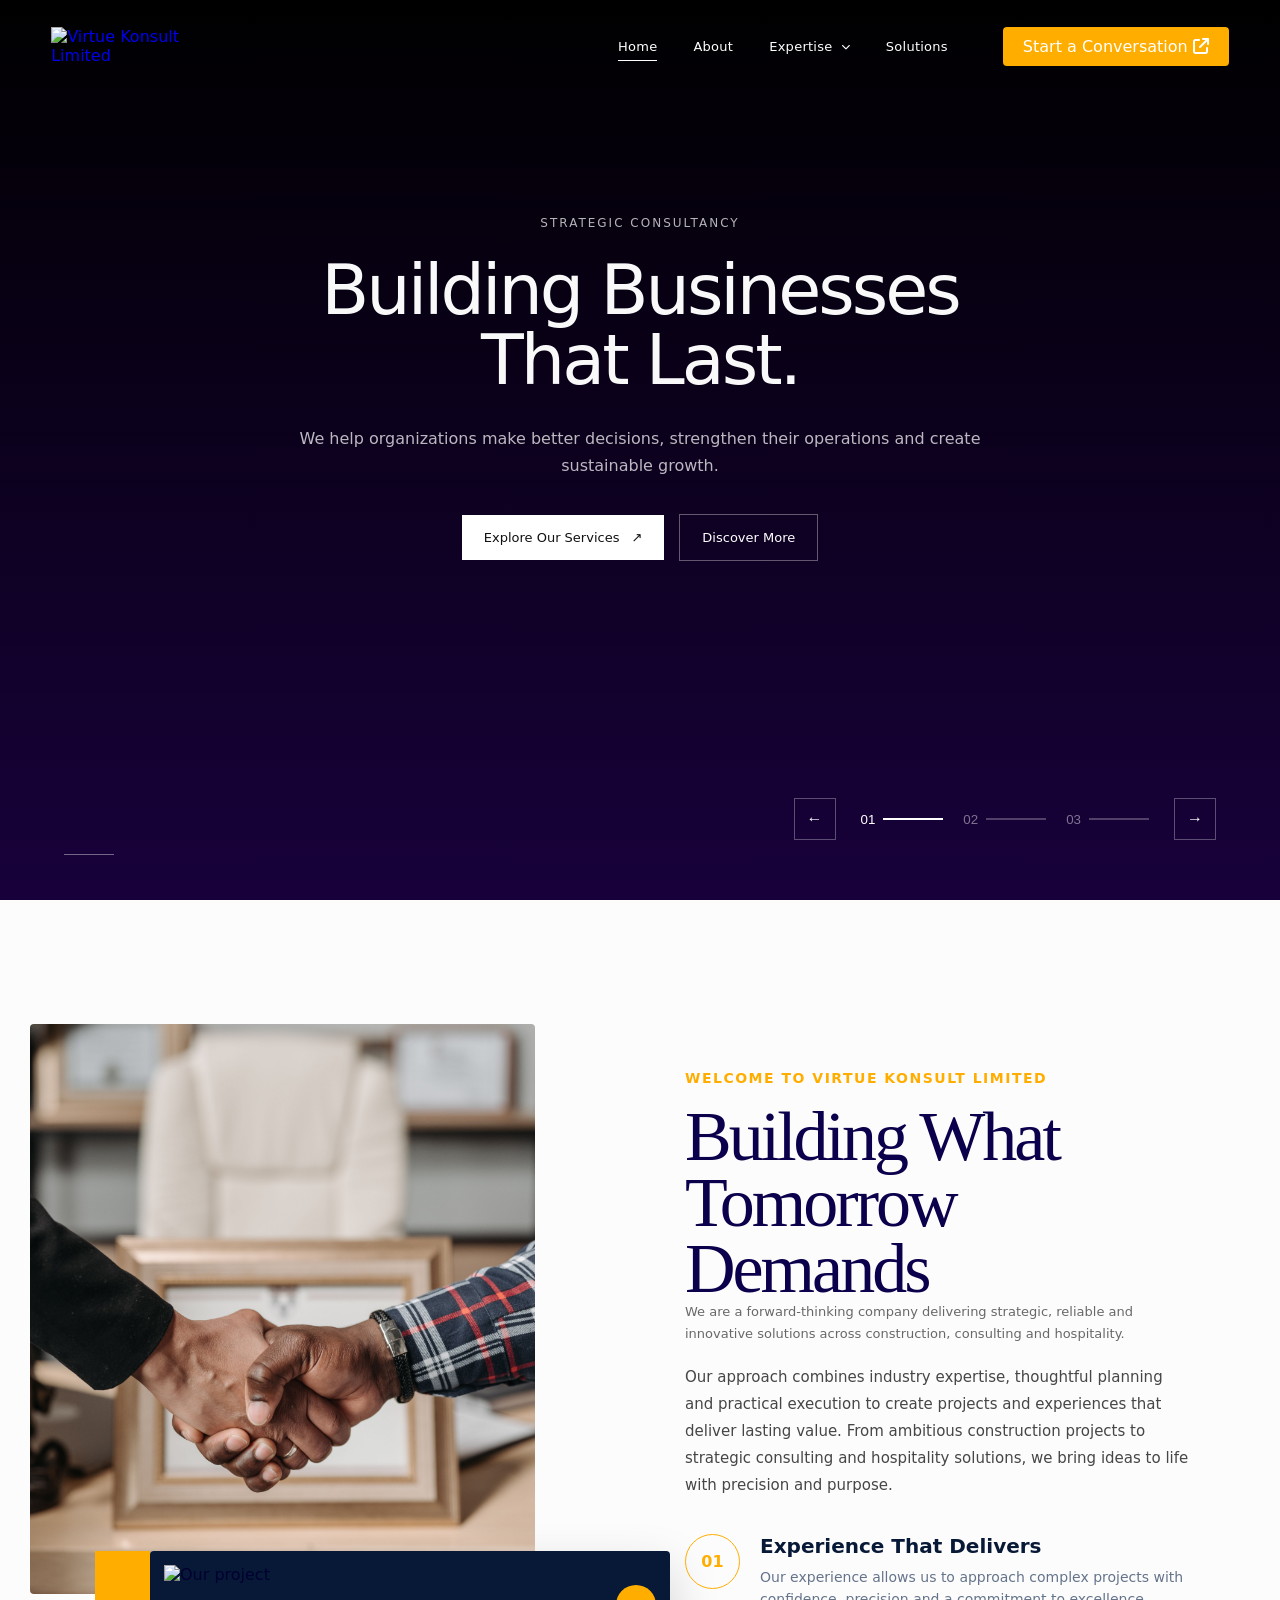
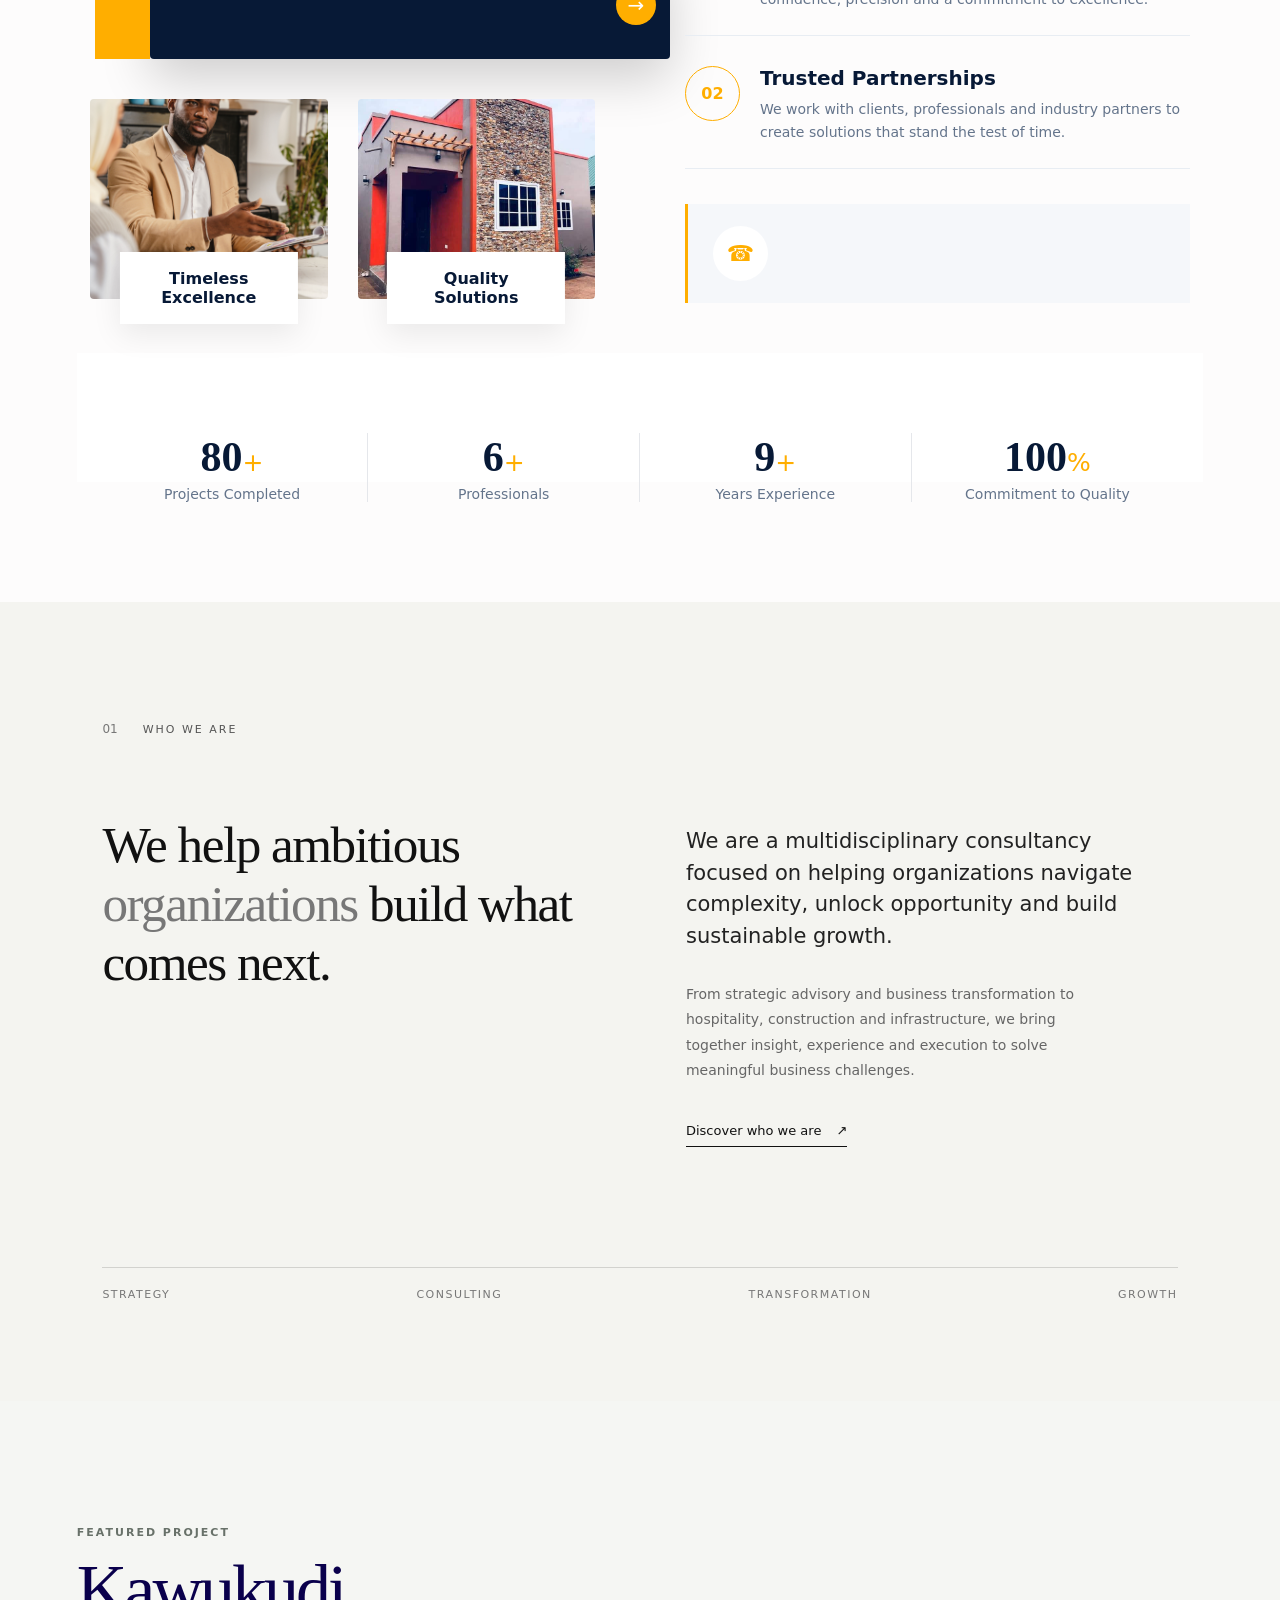
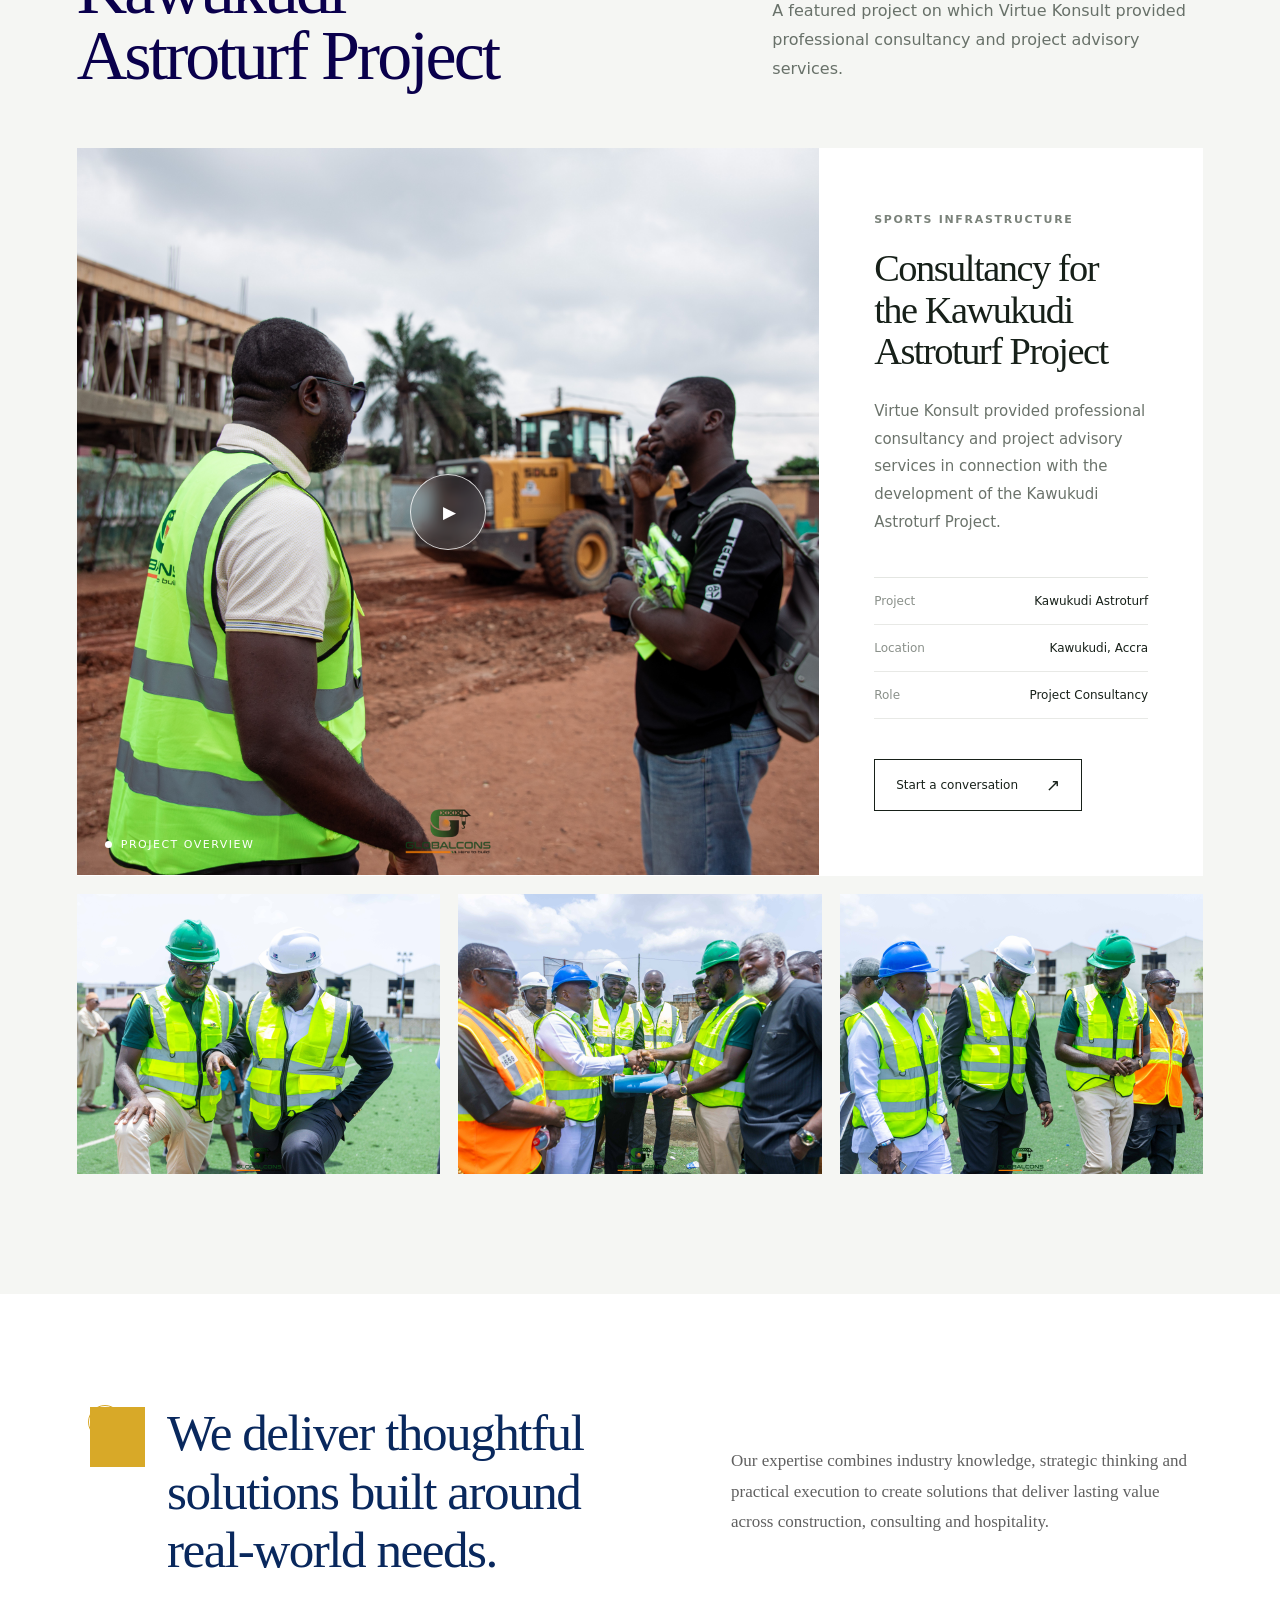
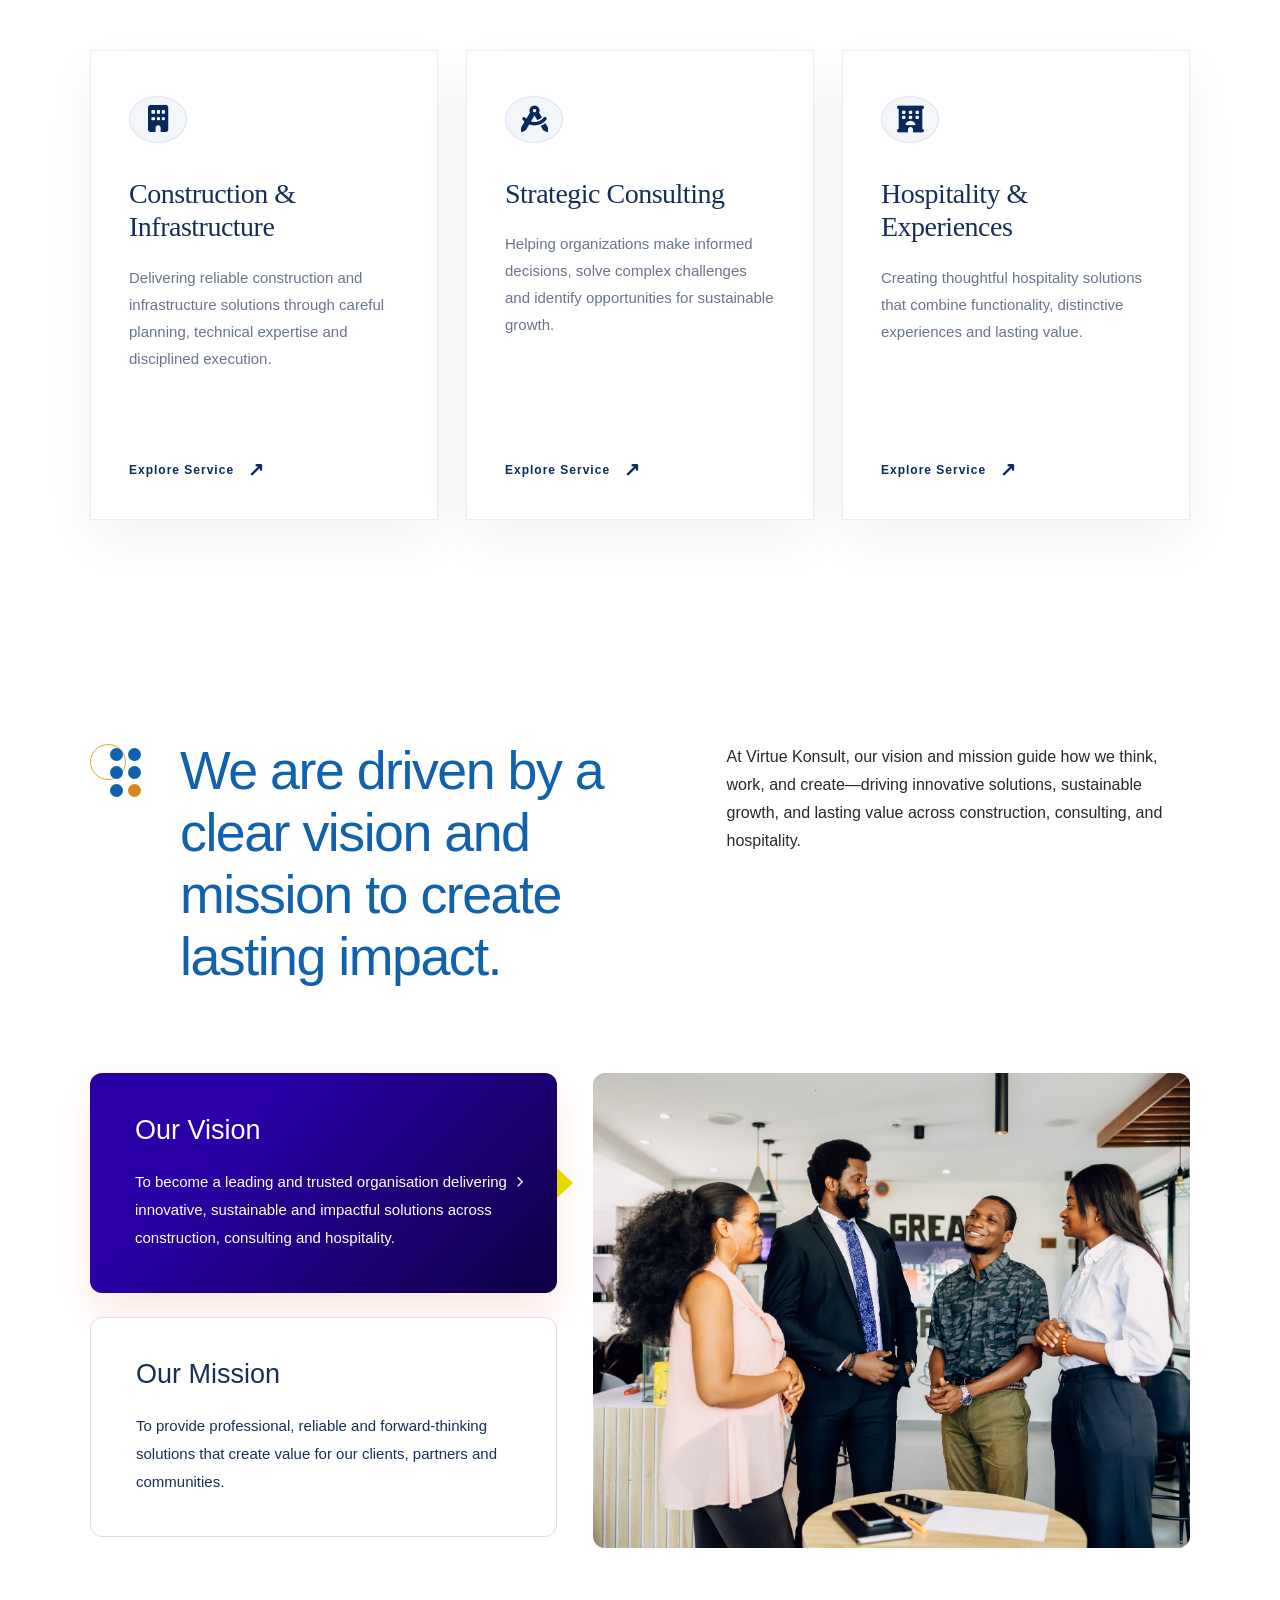
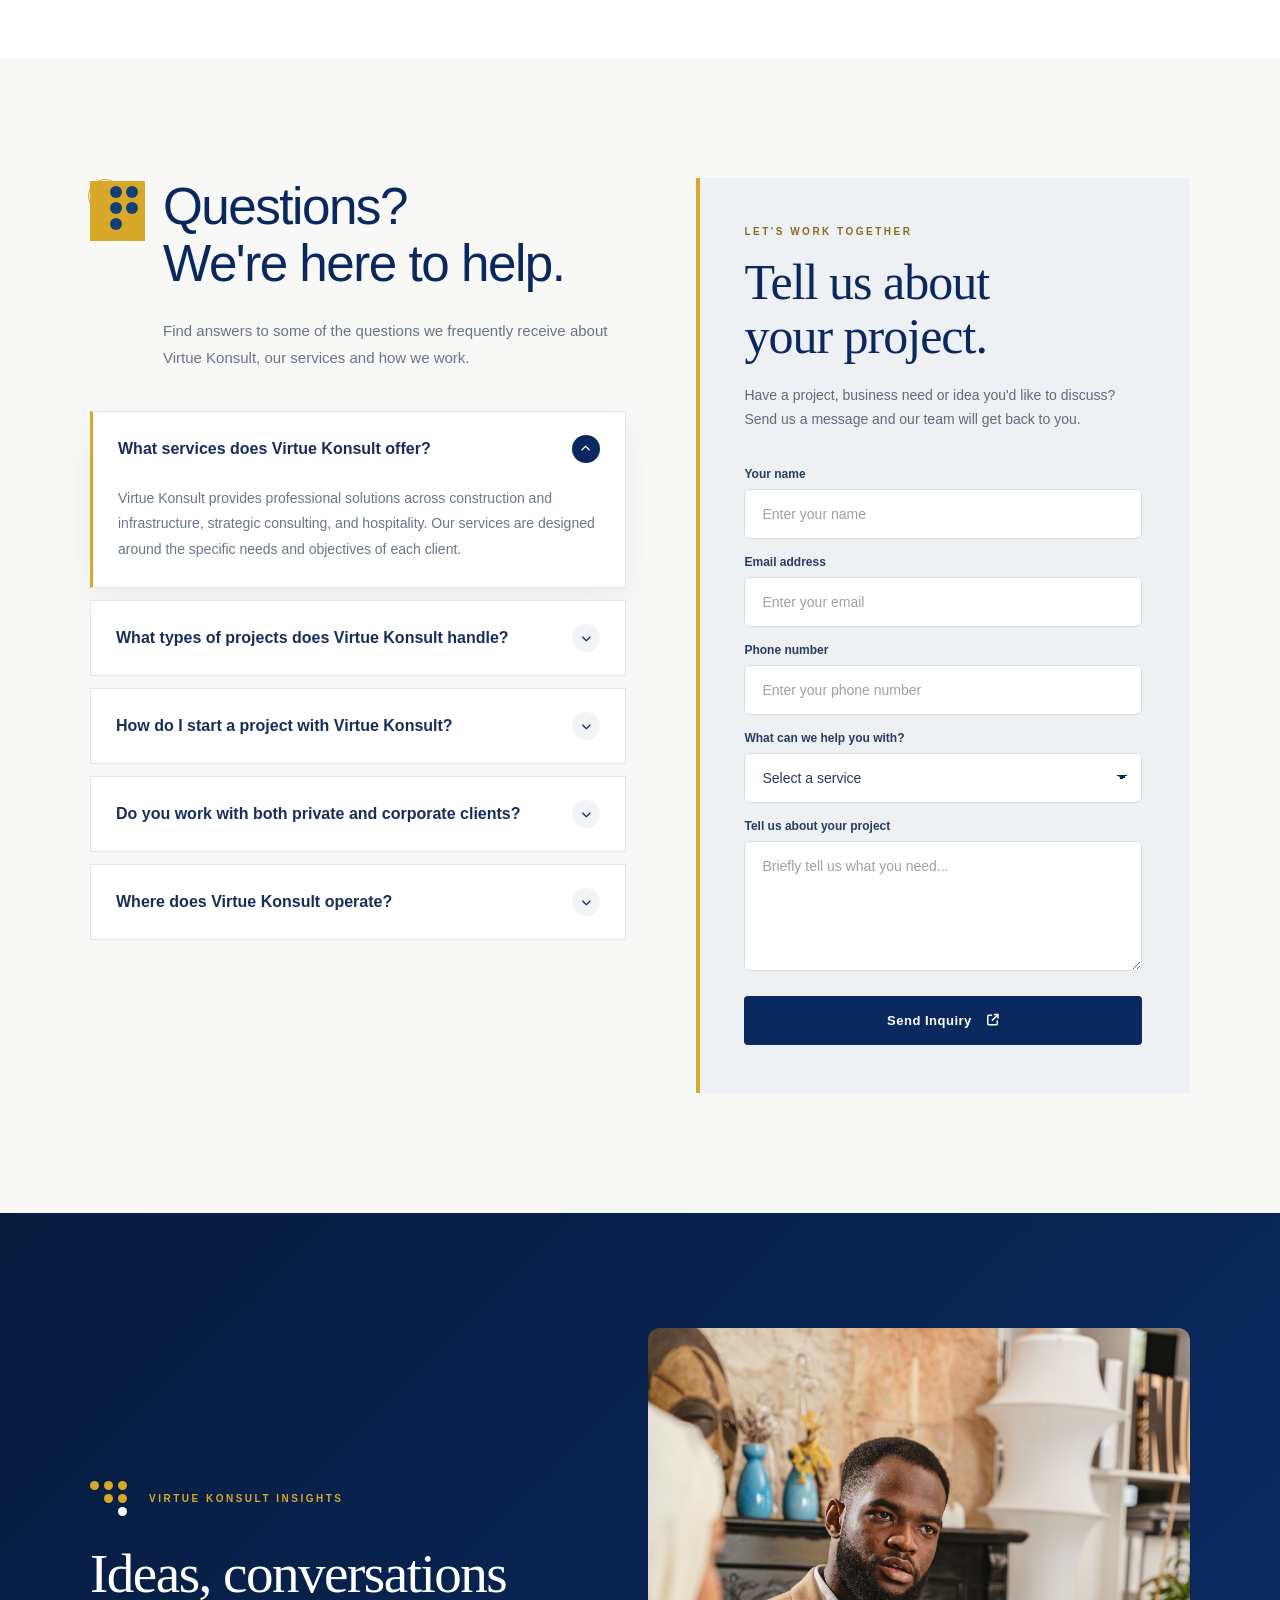
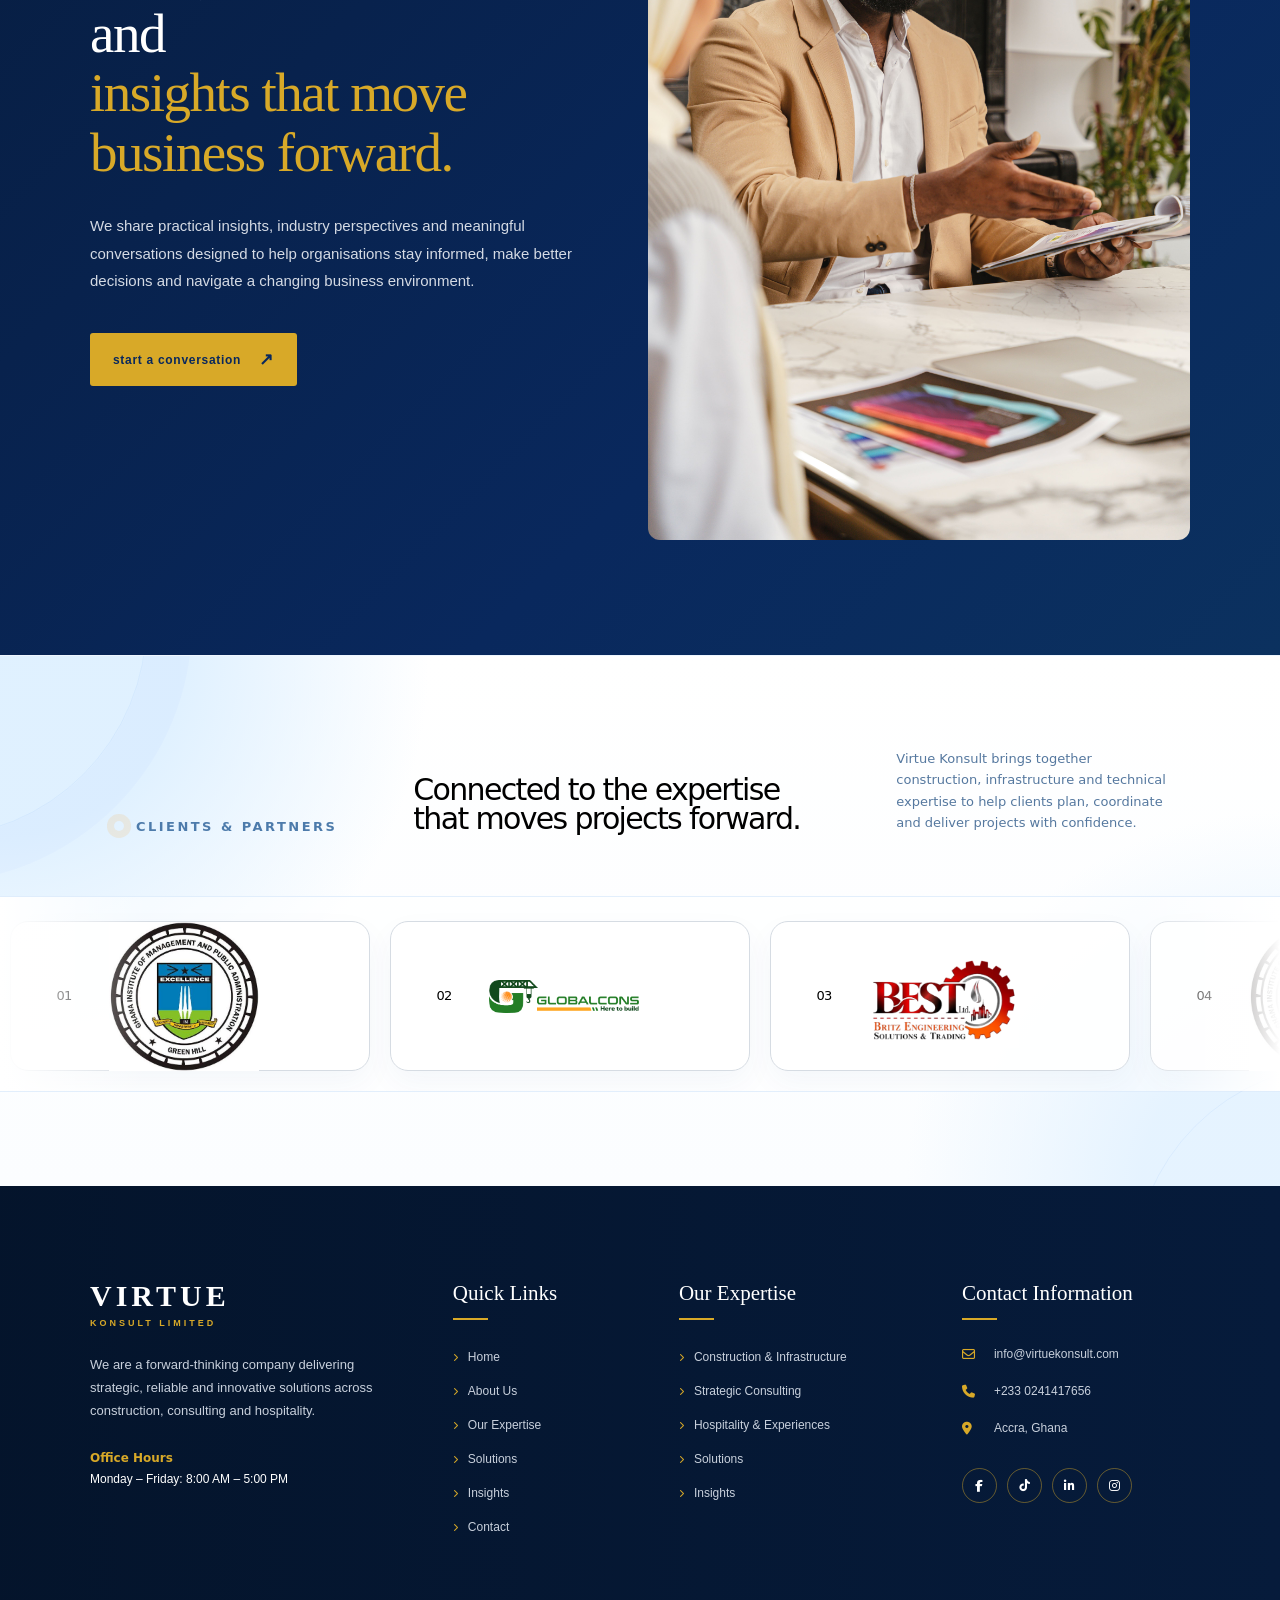
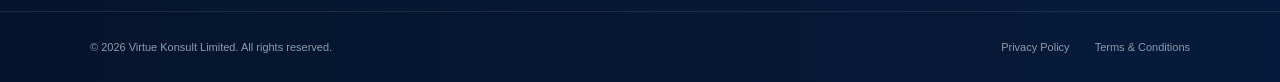
==== commit c8a38a04: "update" ====
--- a/index.html
+++ b/index.html
@@ -3,6 +3,7 @@
 <head>
   <meta charset="UTF-8">
   <meta name="viewport" content="width=device-width, initial-scale=1.0">
+    <link rel="icon" type="image/x-icon" href="assets/images/favicon.ico" />
 
   <title>Virtue Konsult Limited | Strategic Consulting, Construction &amp; Infrastructure</title>
   <meta name="description" content="Virtue Konsult Limited provides strategic consulting, construction and infrastructure solutions in Ghana, helping organizations make better decisions, execute effectively and create lasting value.">
--- a/css/styles.css
+++ b/css/styles.css
@@ -748,7 +748,7 @@
 
     background:
         
-         linear-gradient(to bottom,rgba(0,0,0,0.5),rgb(20, 20, 20));
+         linear-gradient(to bottom,rgba(0,0,0,0),rgb(24, 1, 59));
 }
 
 
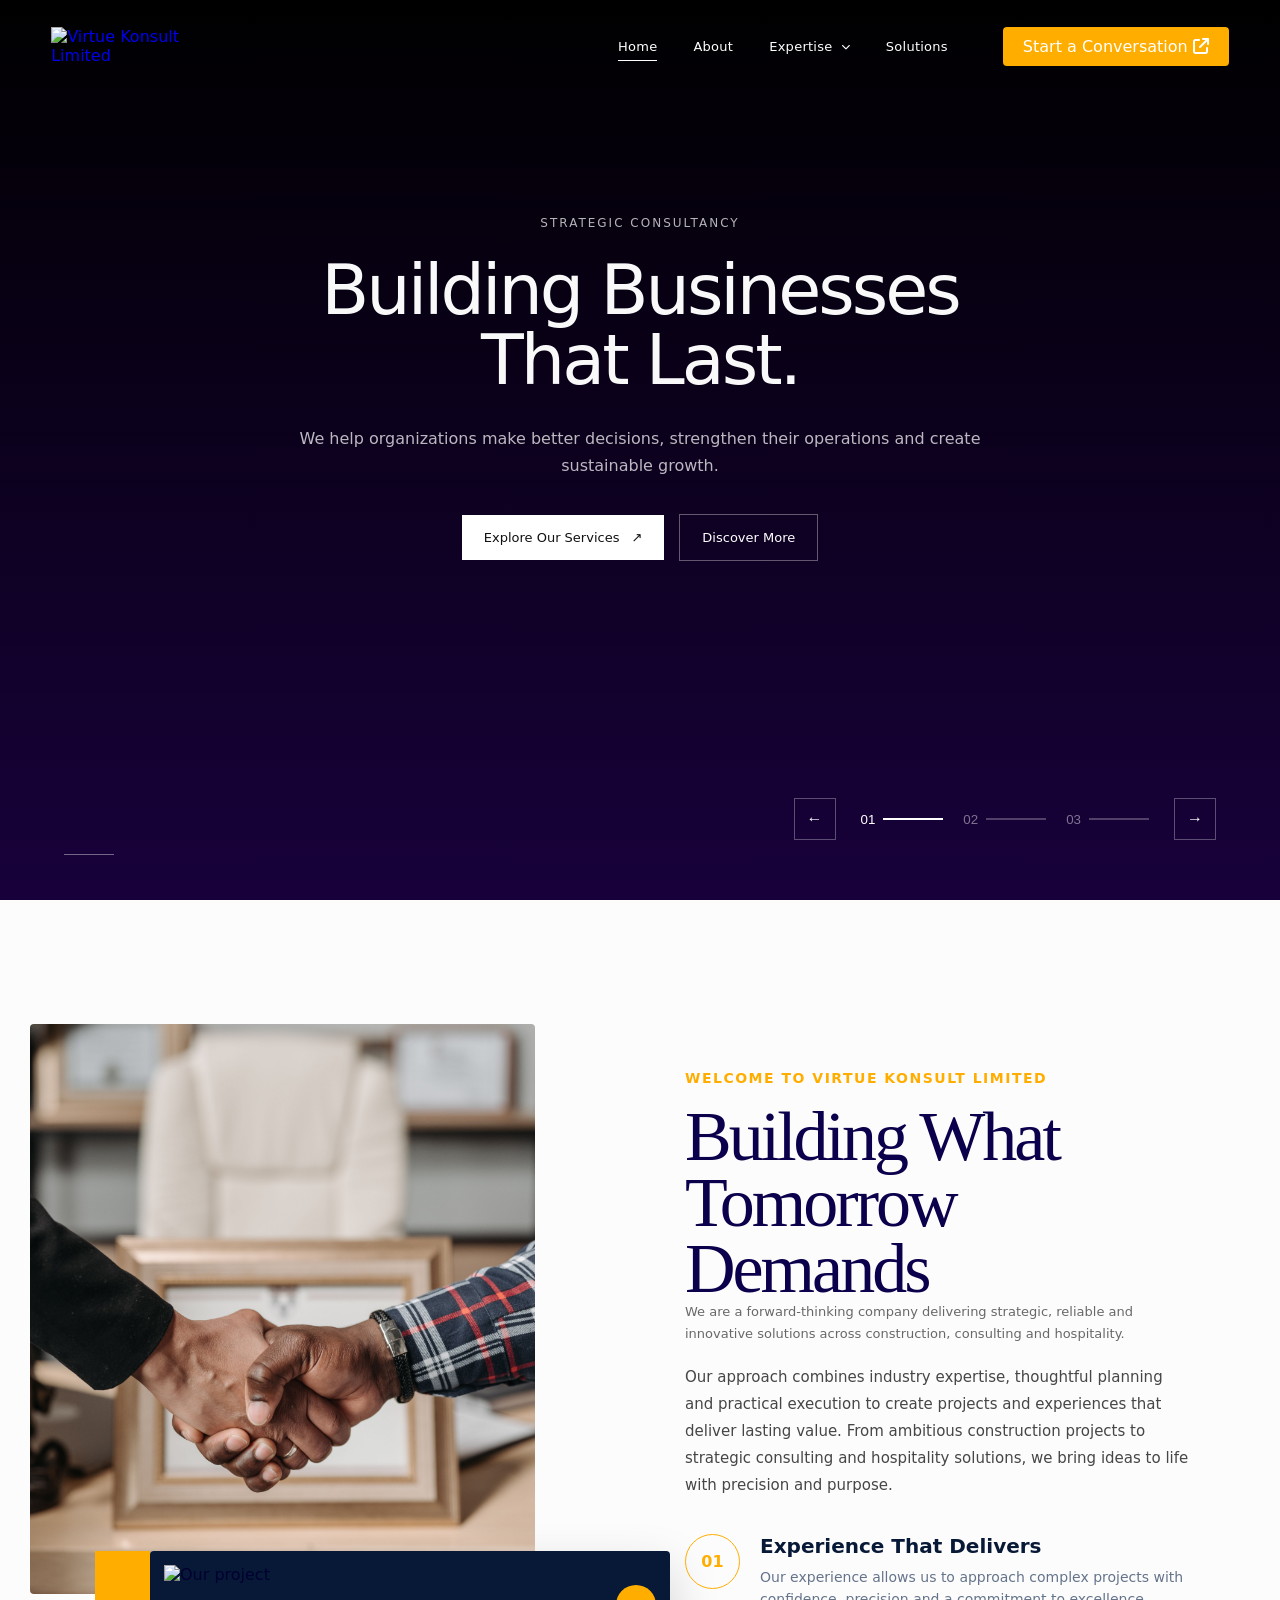
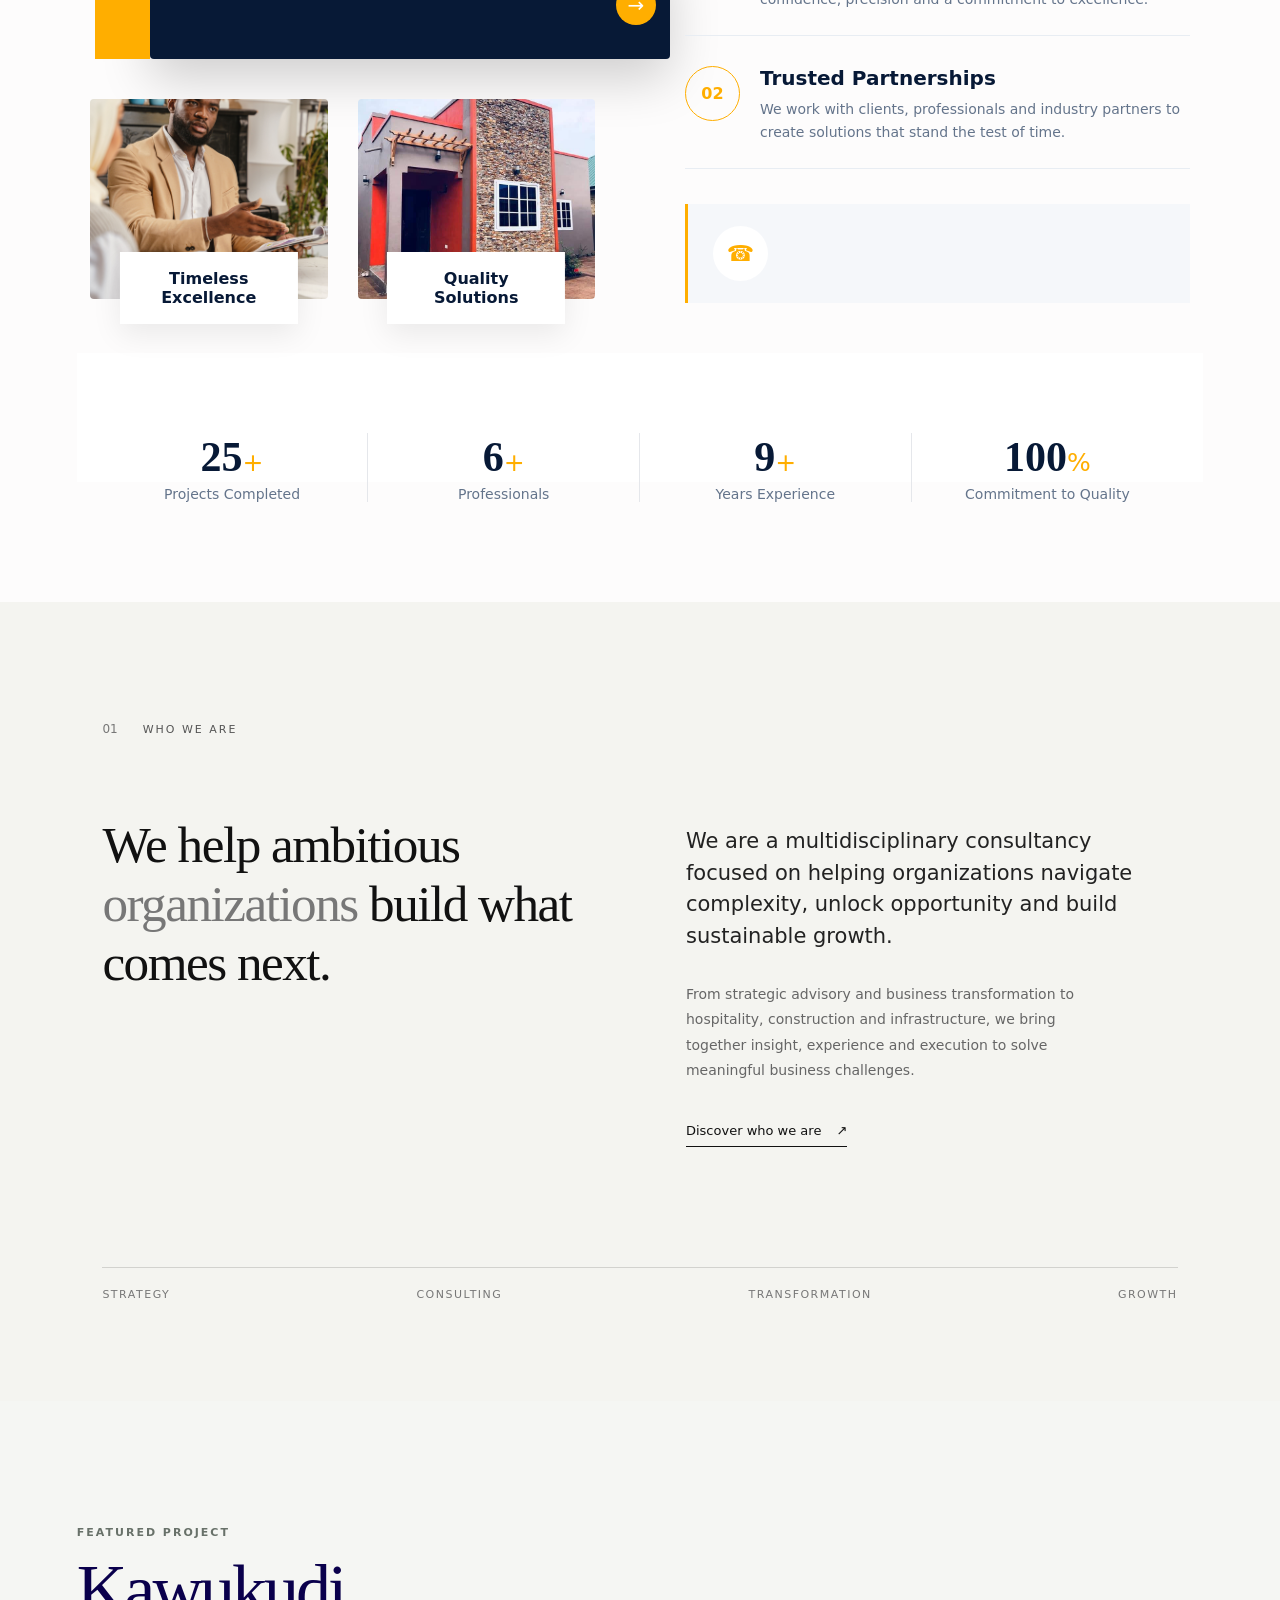
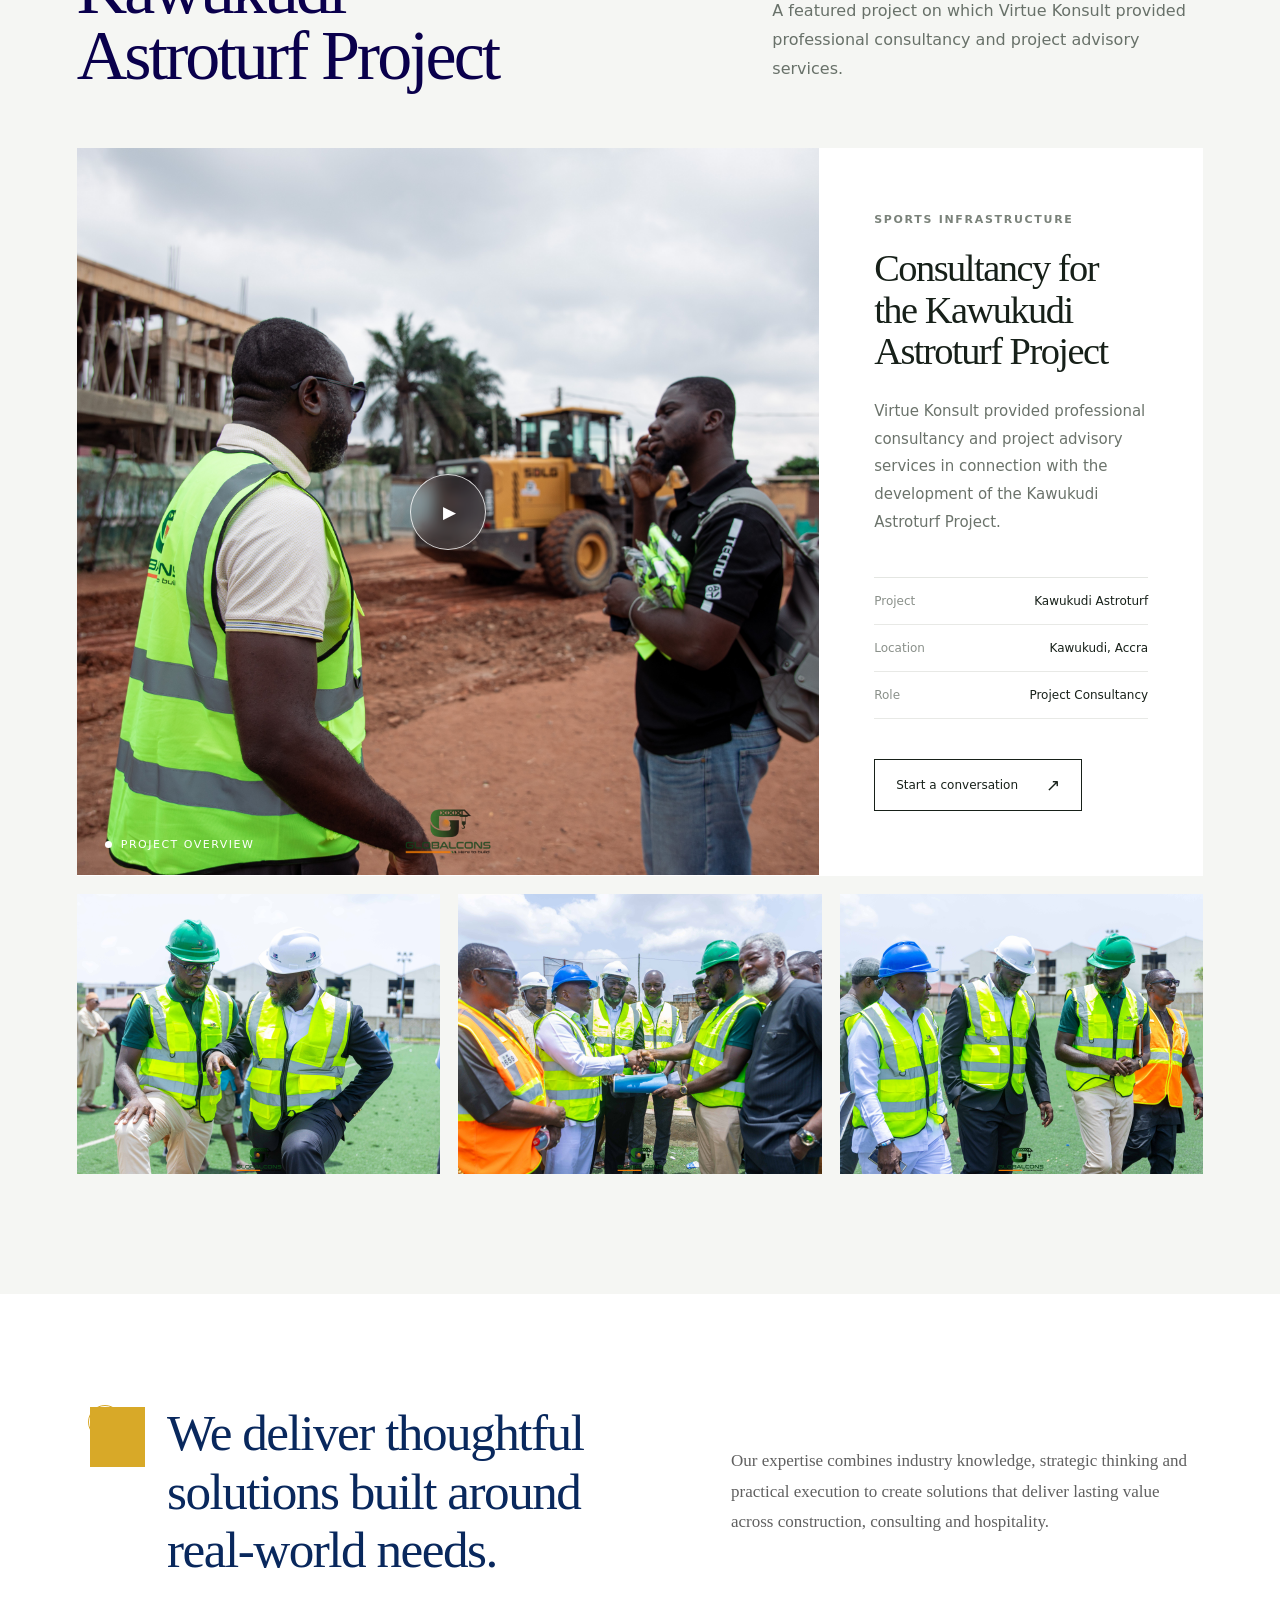
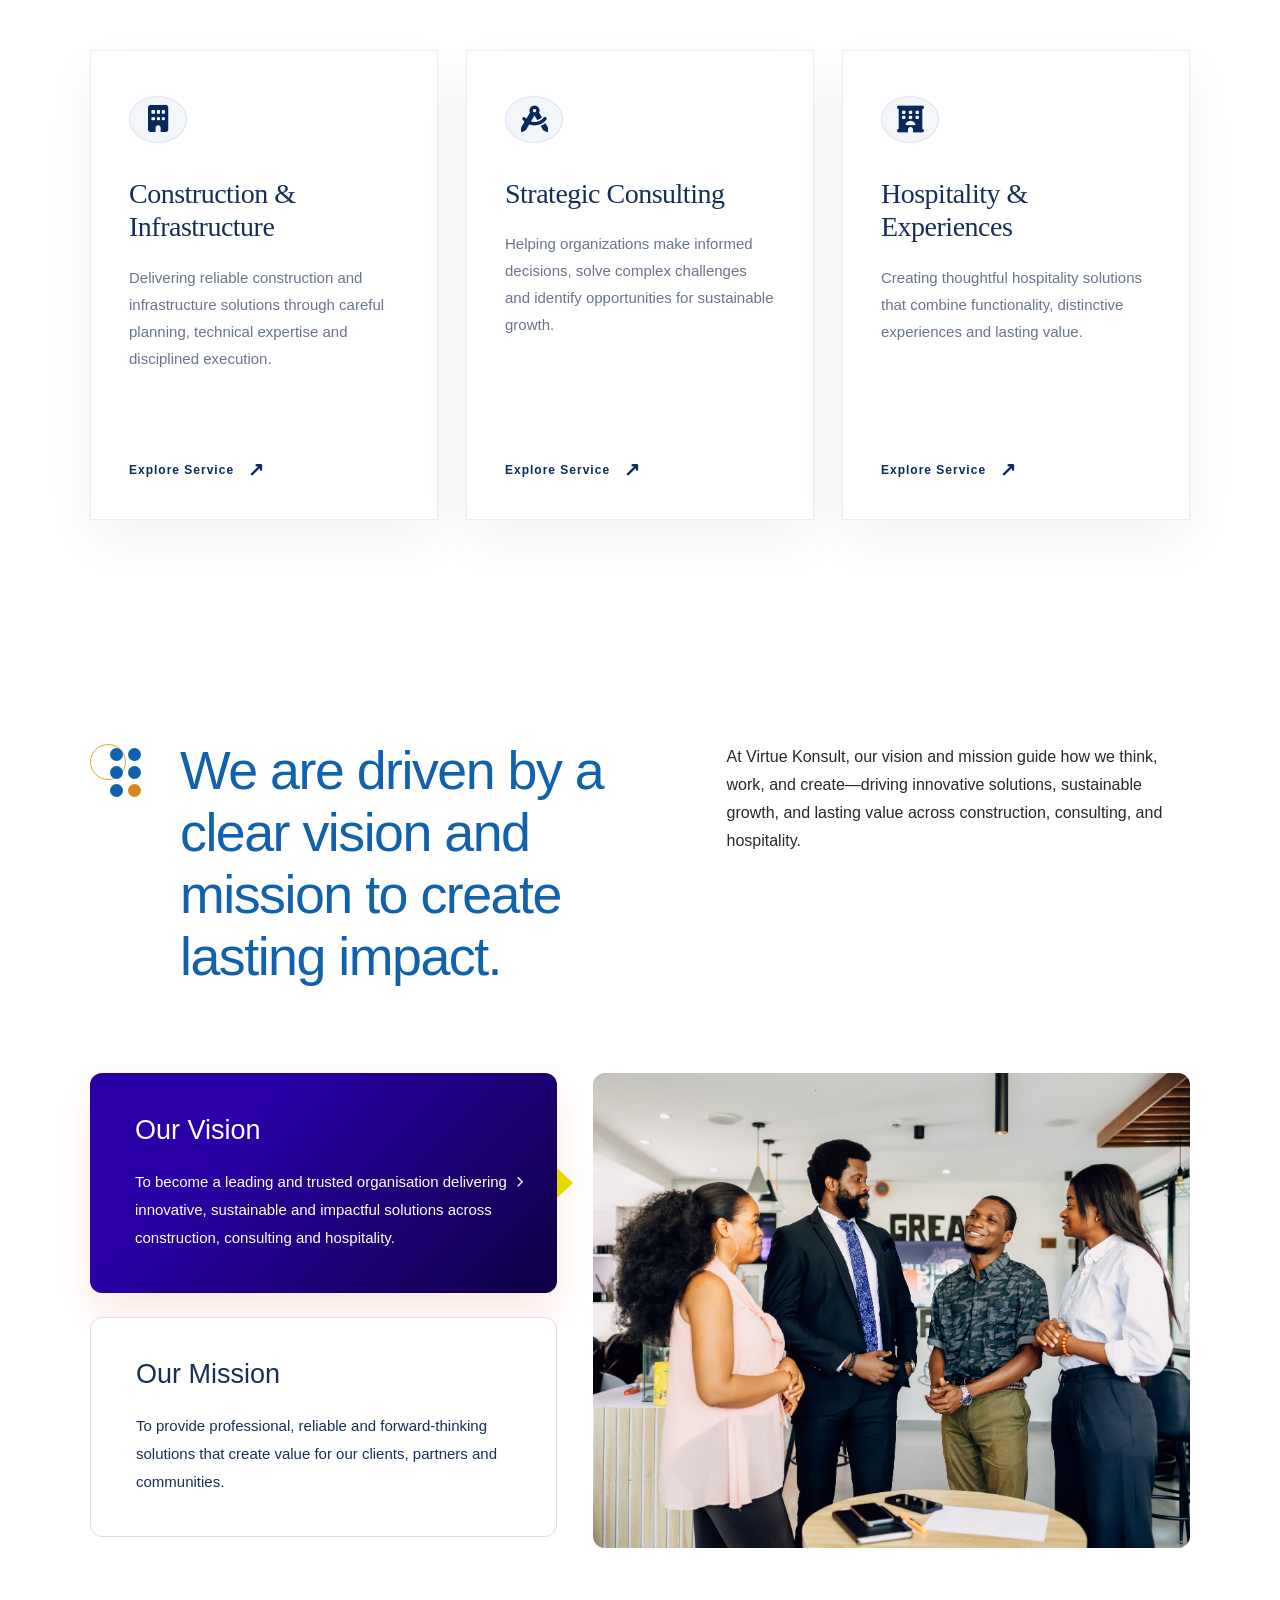
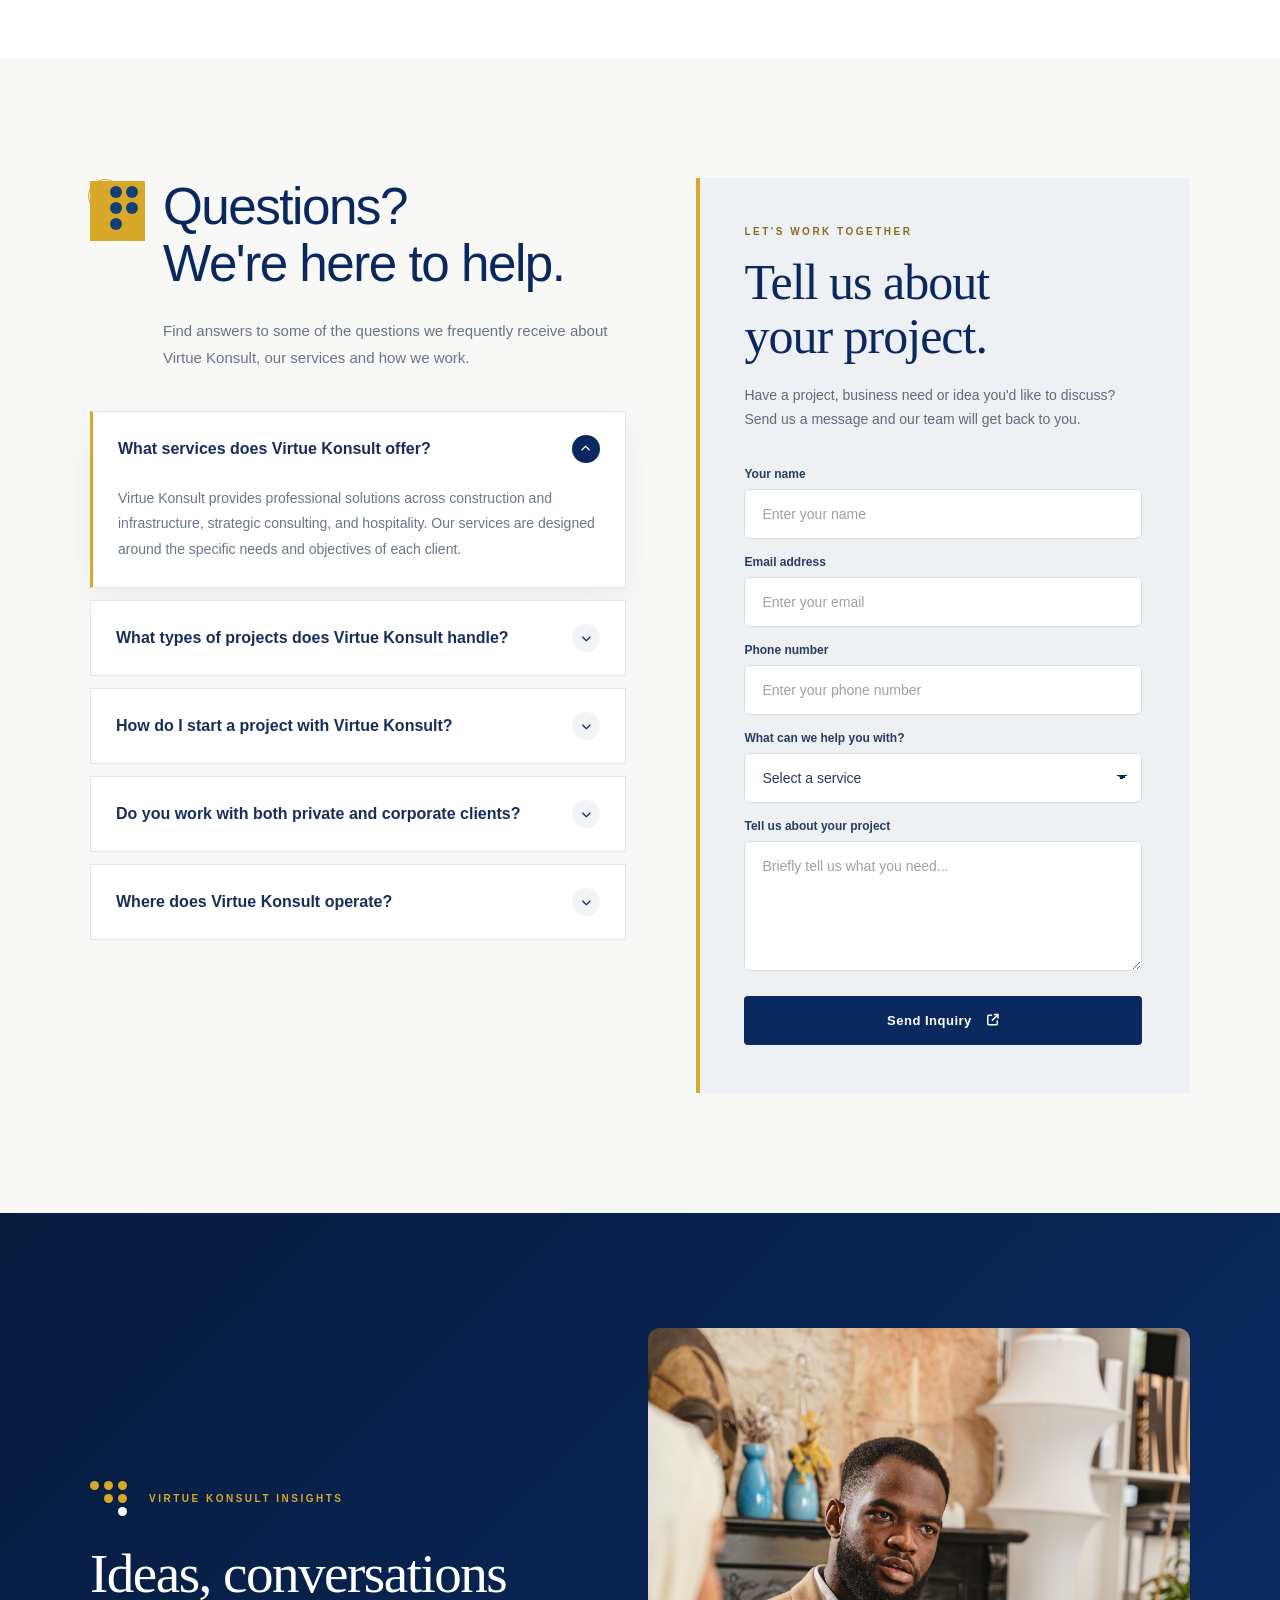
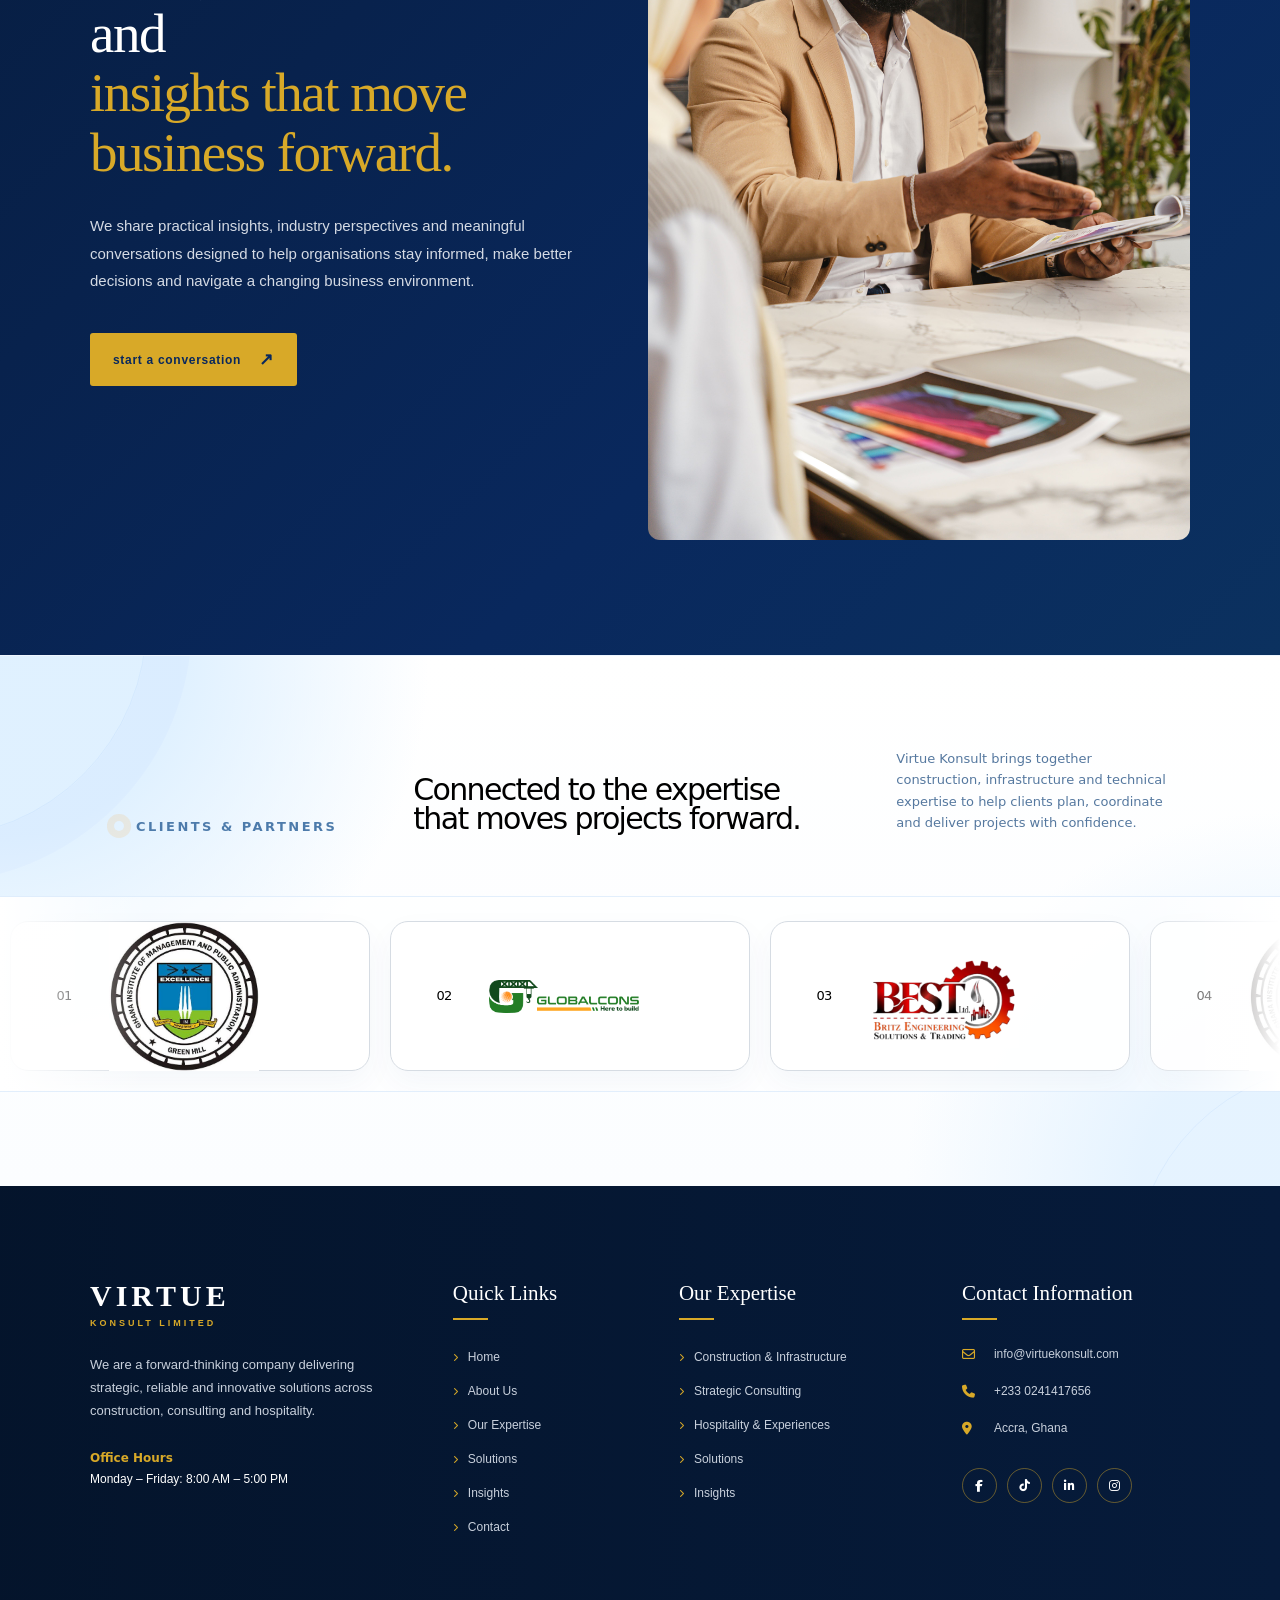
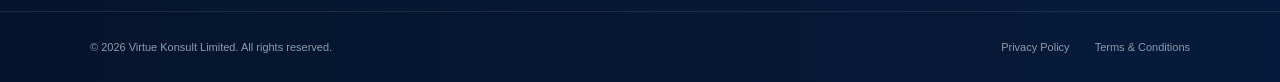
==== commit 3f94dc33: "update" ====
--- a/index.html
+++ b/index.html
@@ -478,7 +478,7 @@
     <div class="stats-container">
 
         <div class="stat reveal-up">
-            <strong data-count="80">0</strong><span>+</span>
+            <strong data-count="25">0</strong><span>+</span>
             <p>Projects Completed</p>
         </div>
 
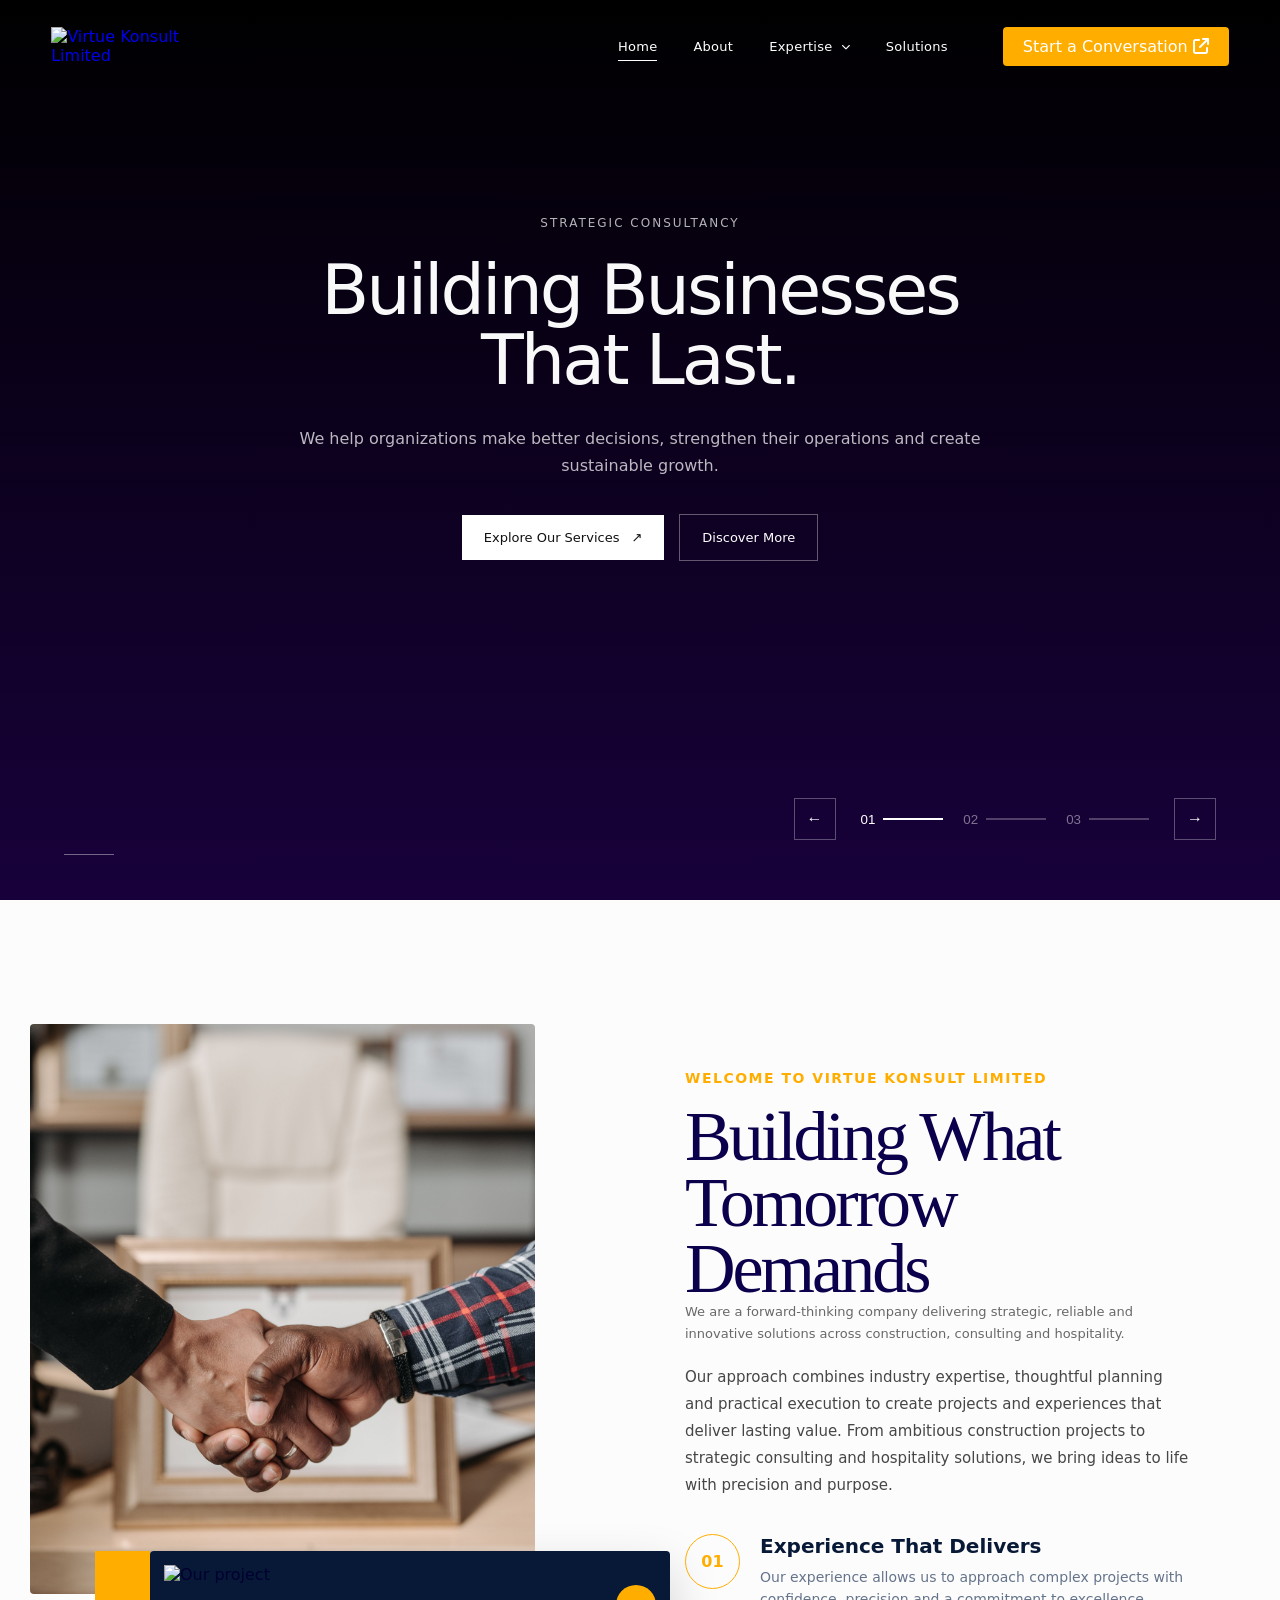
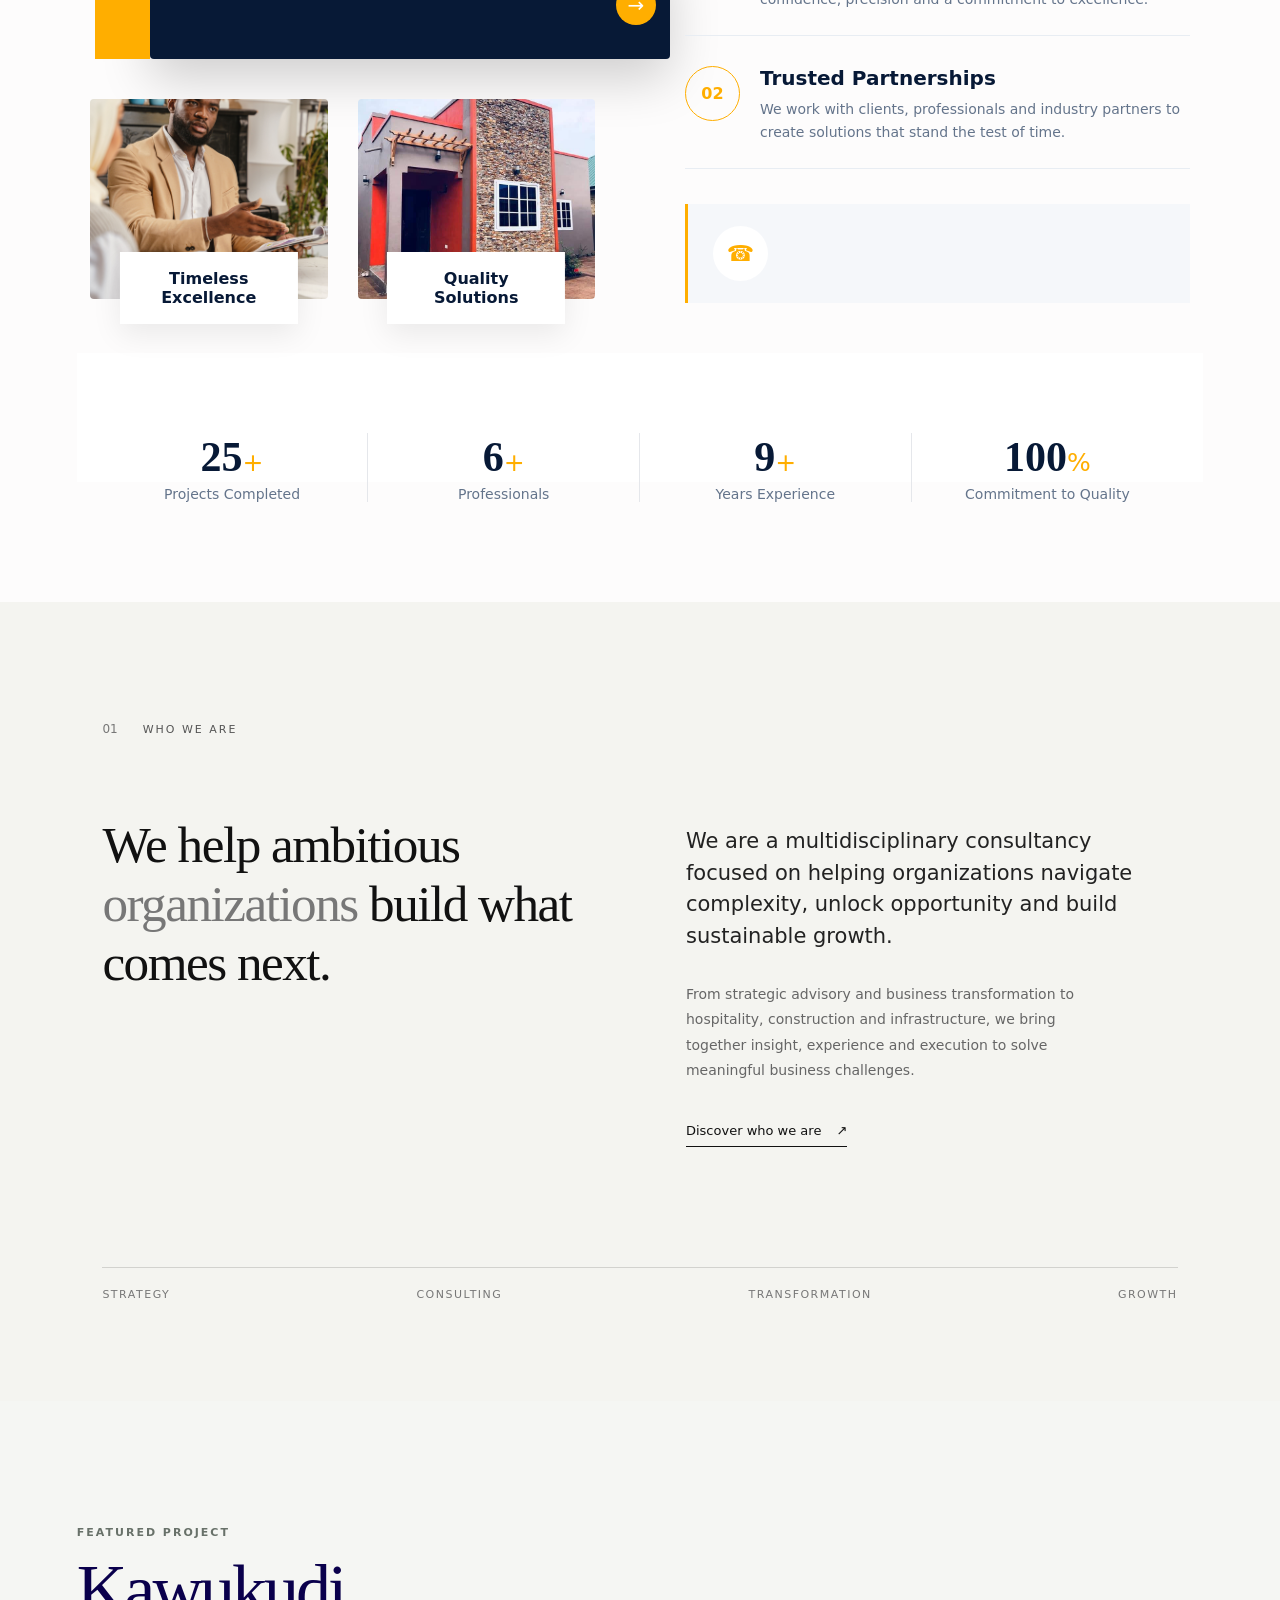
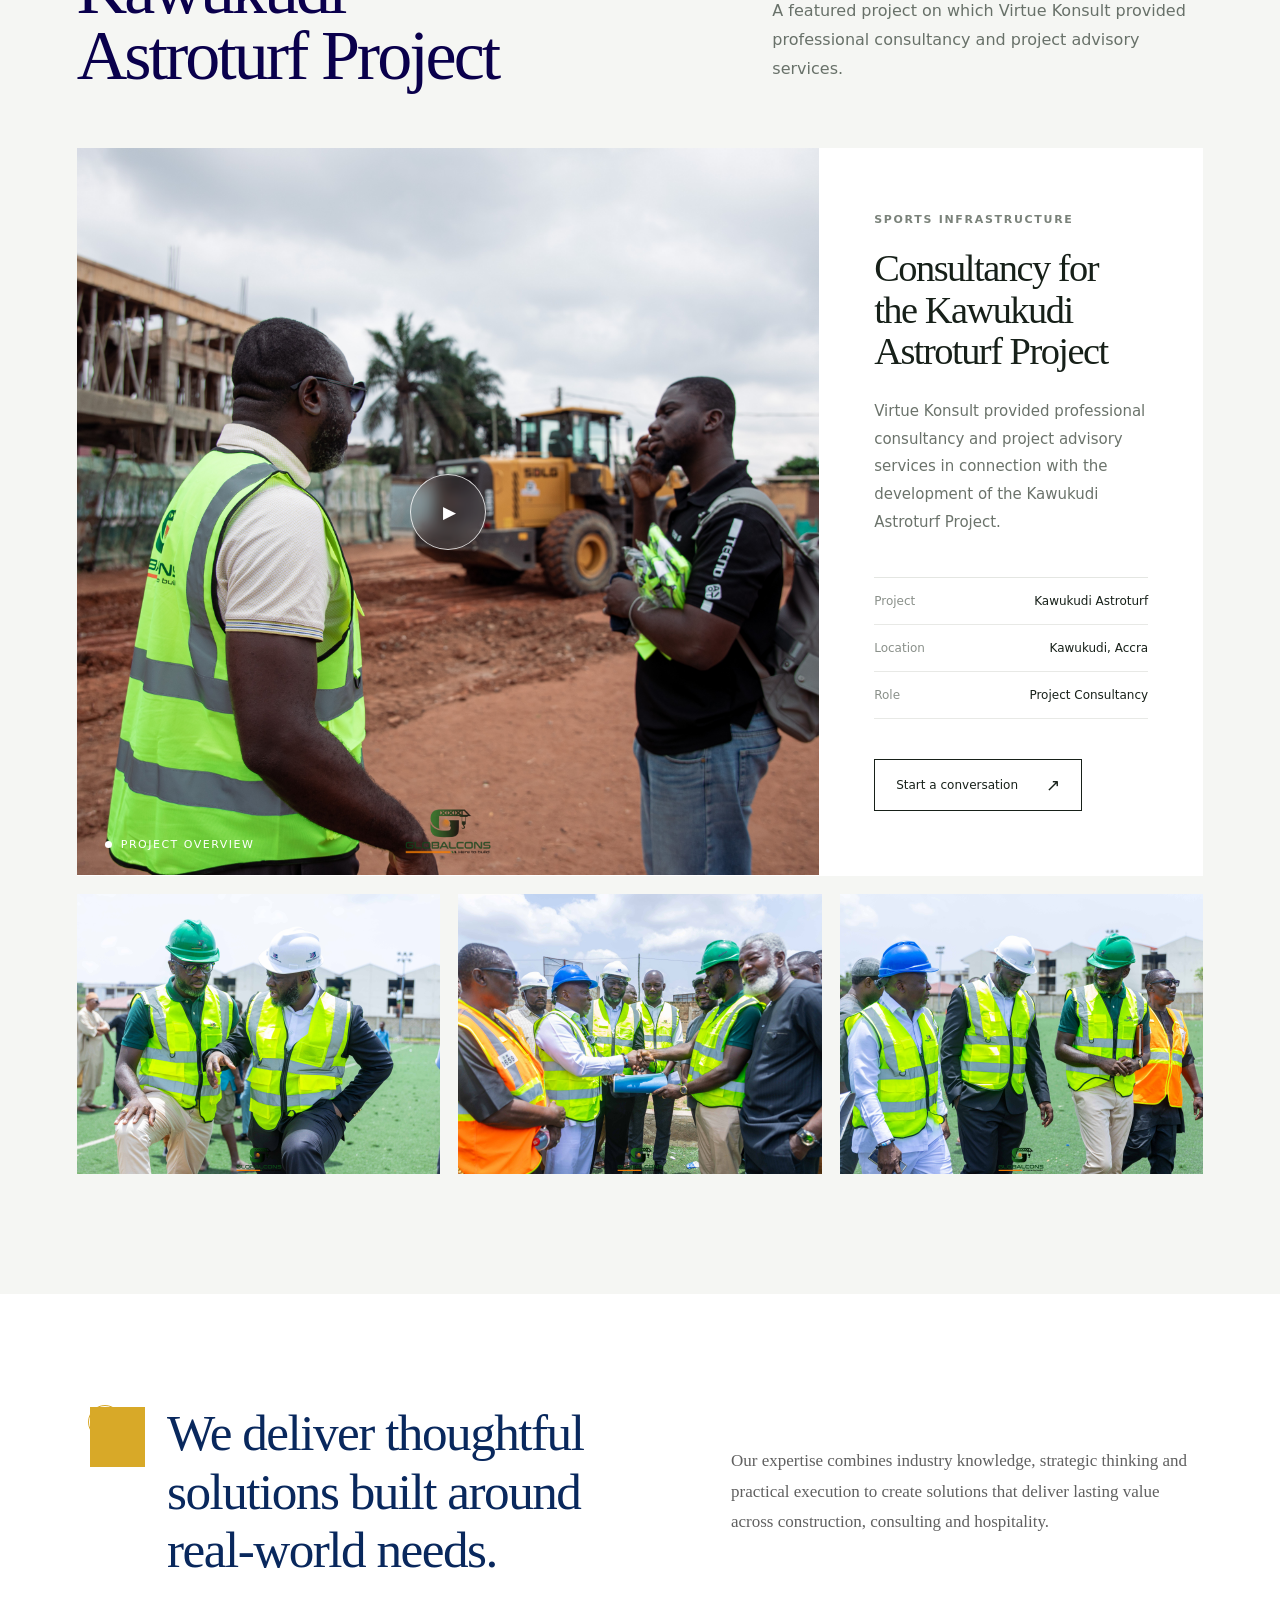
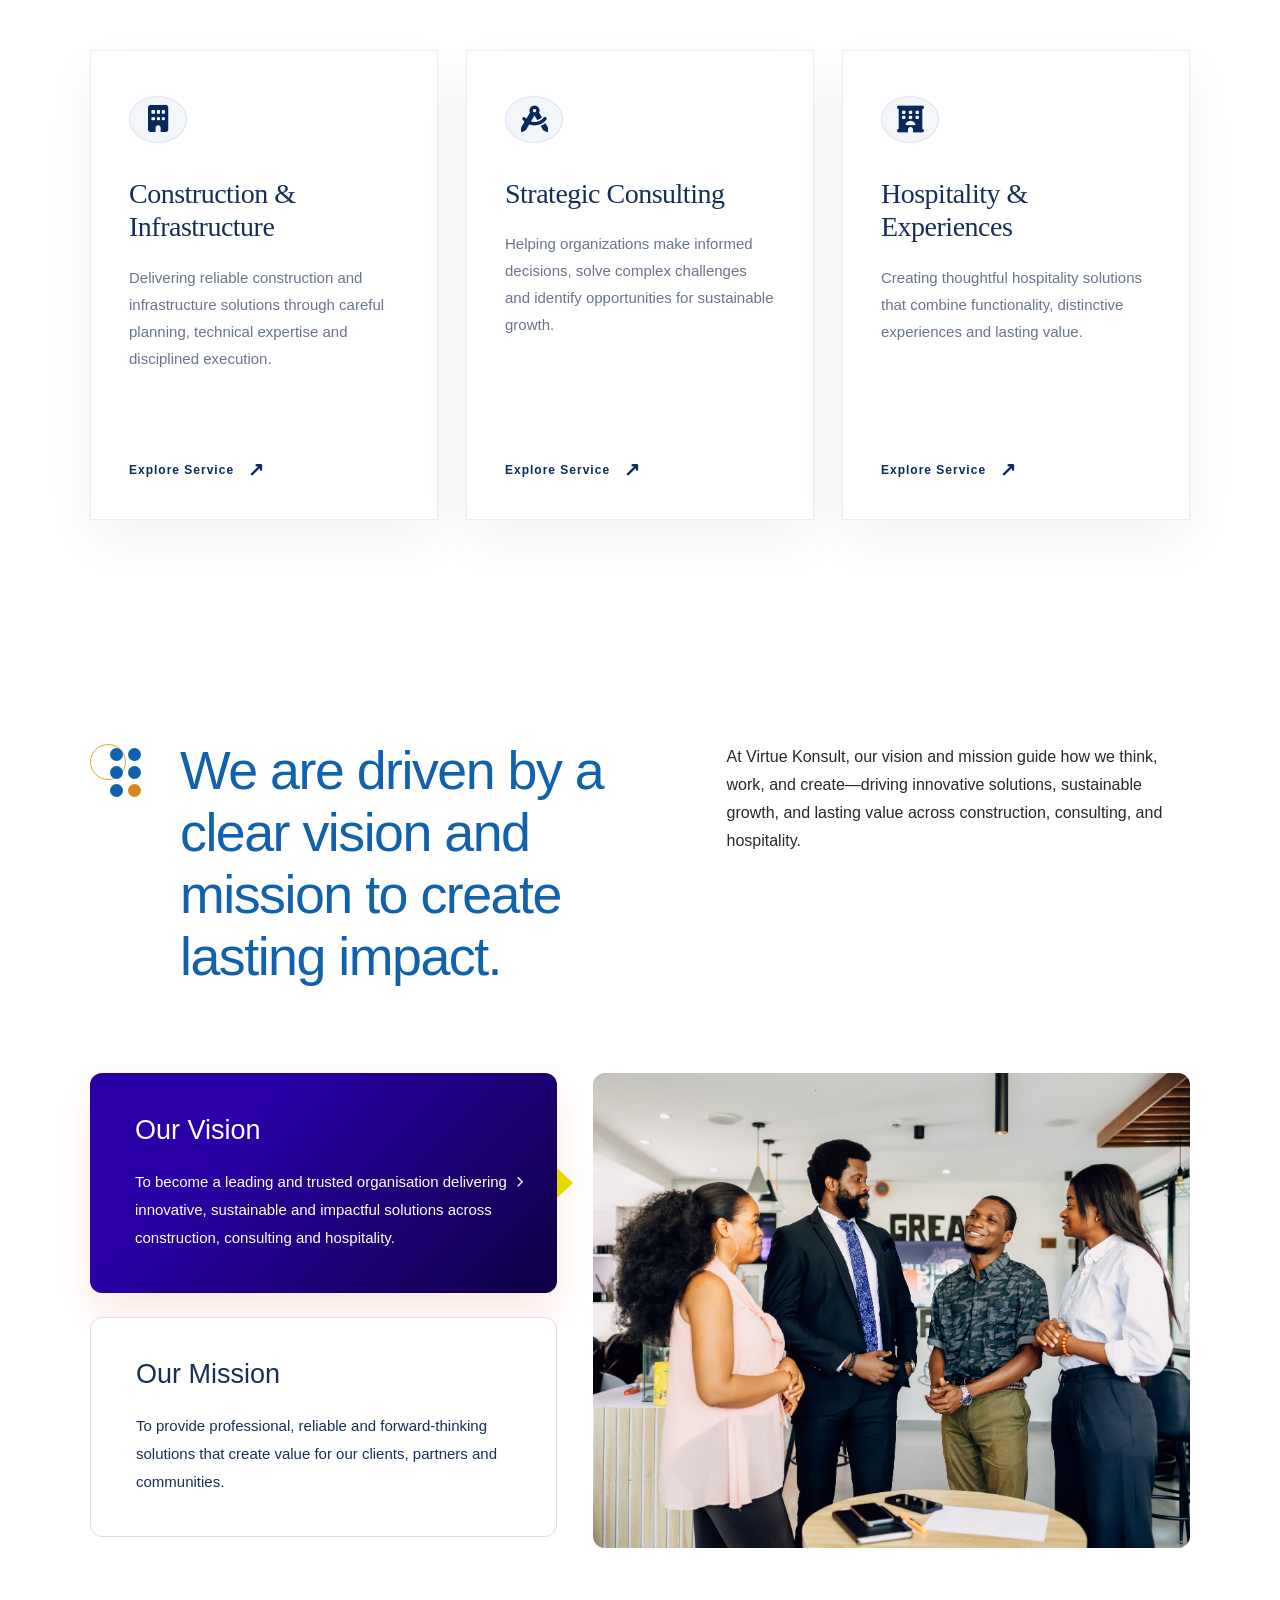
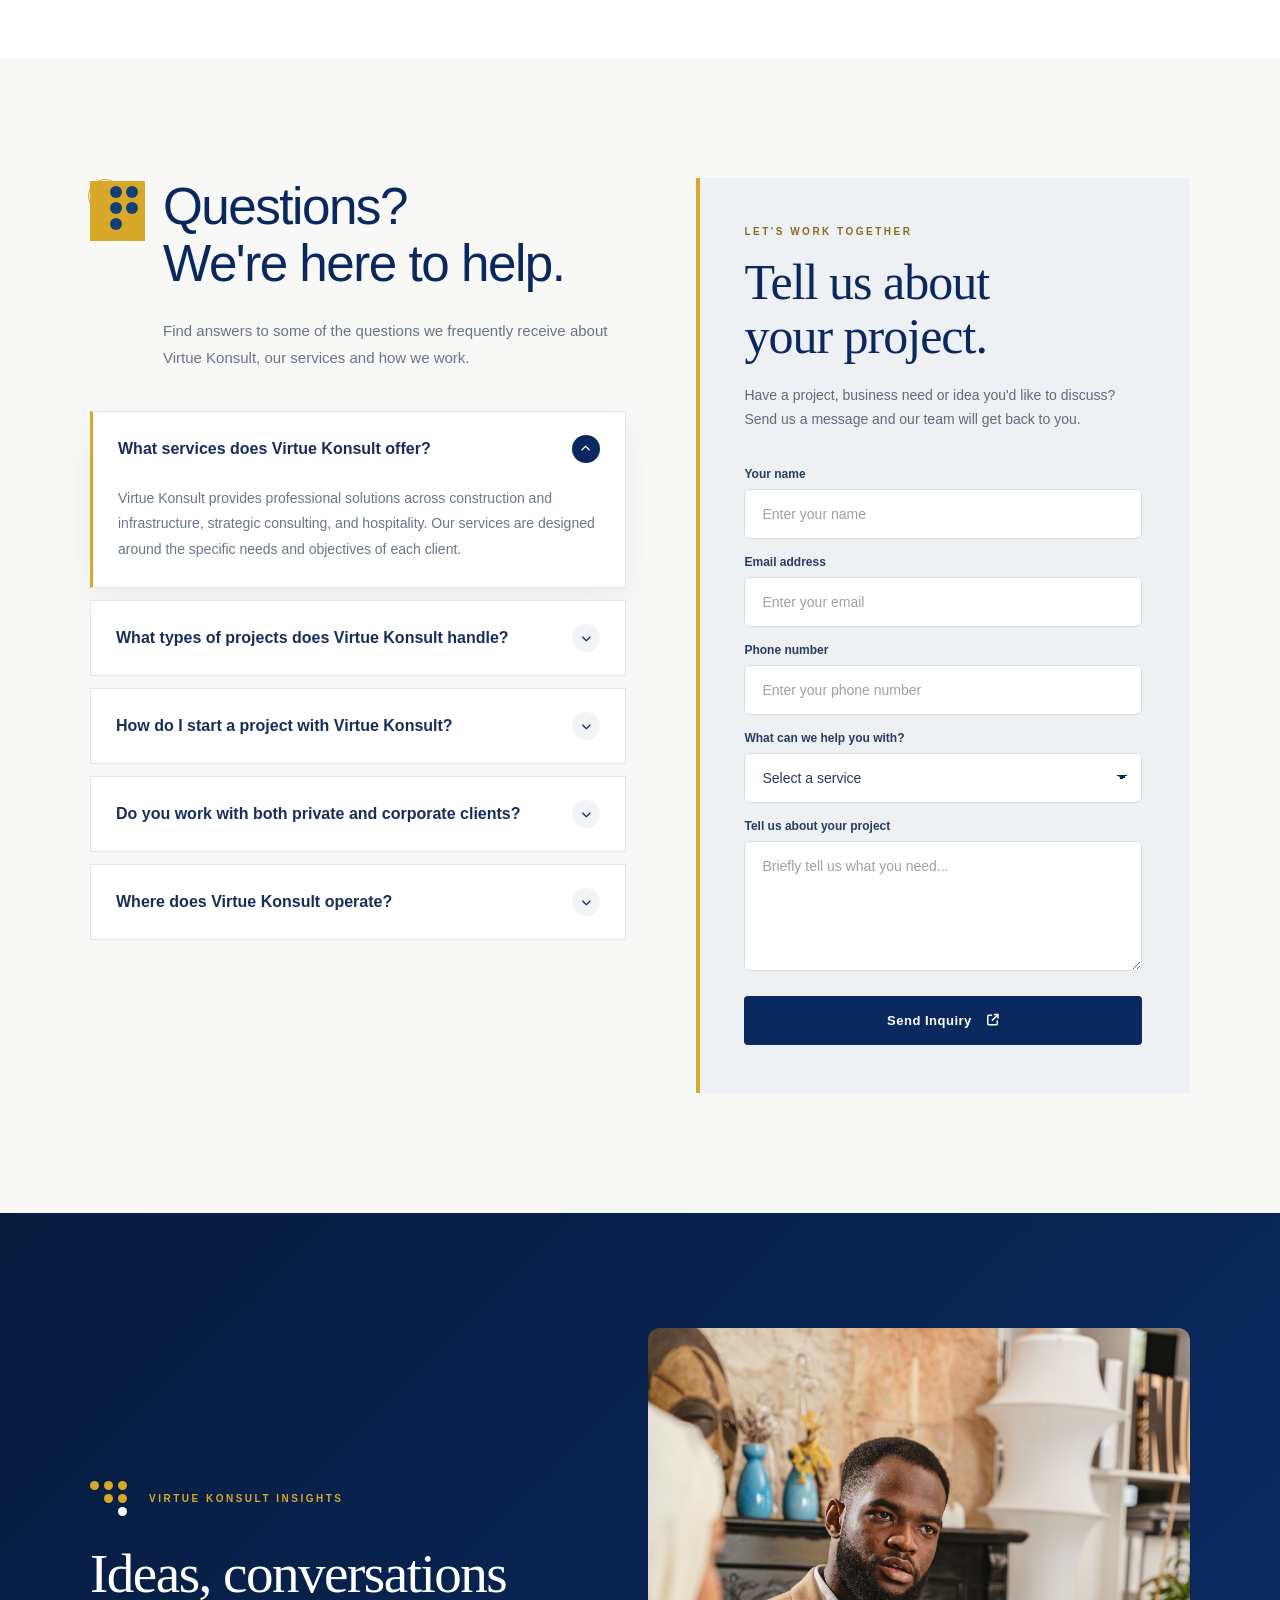
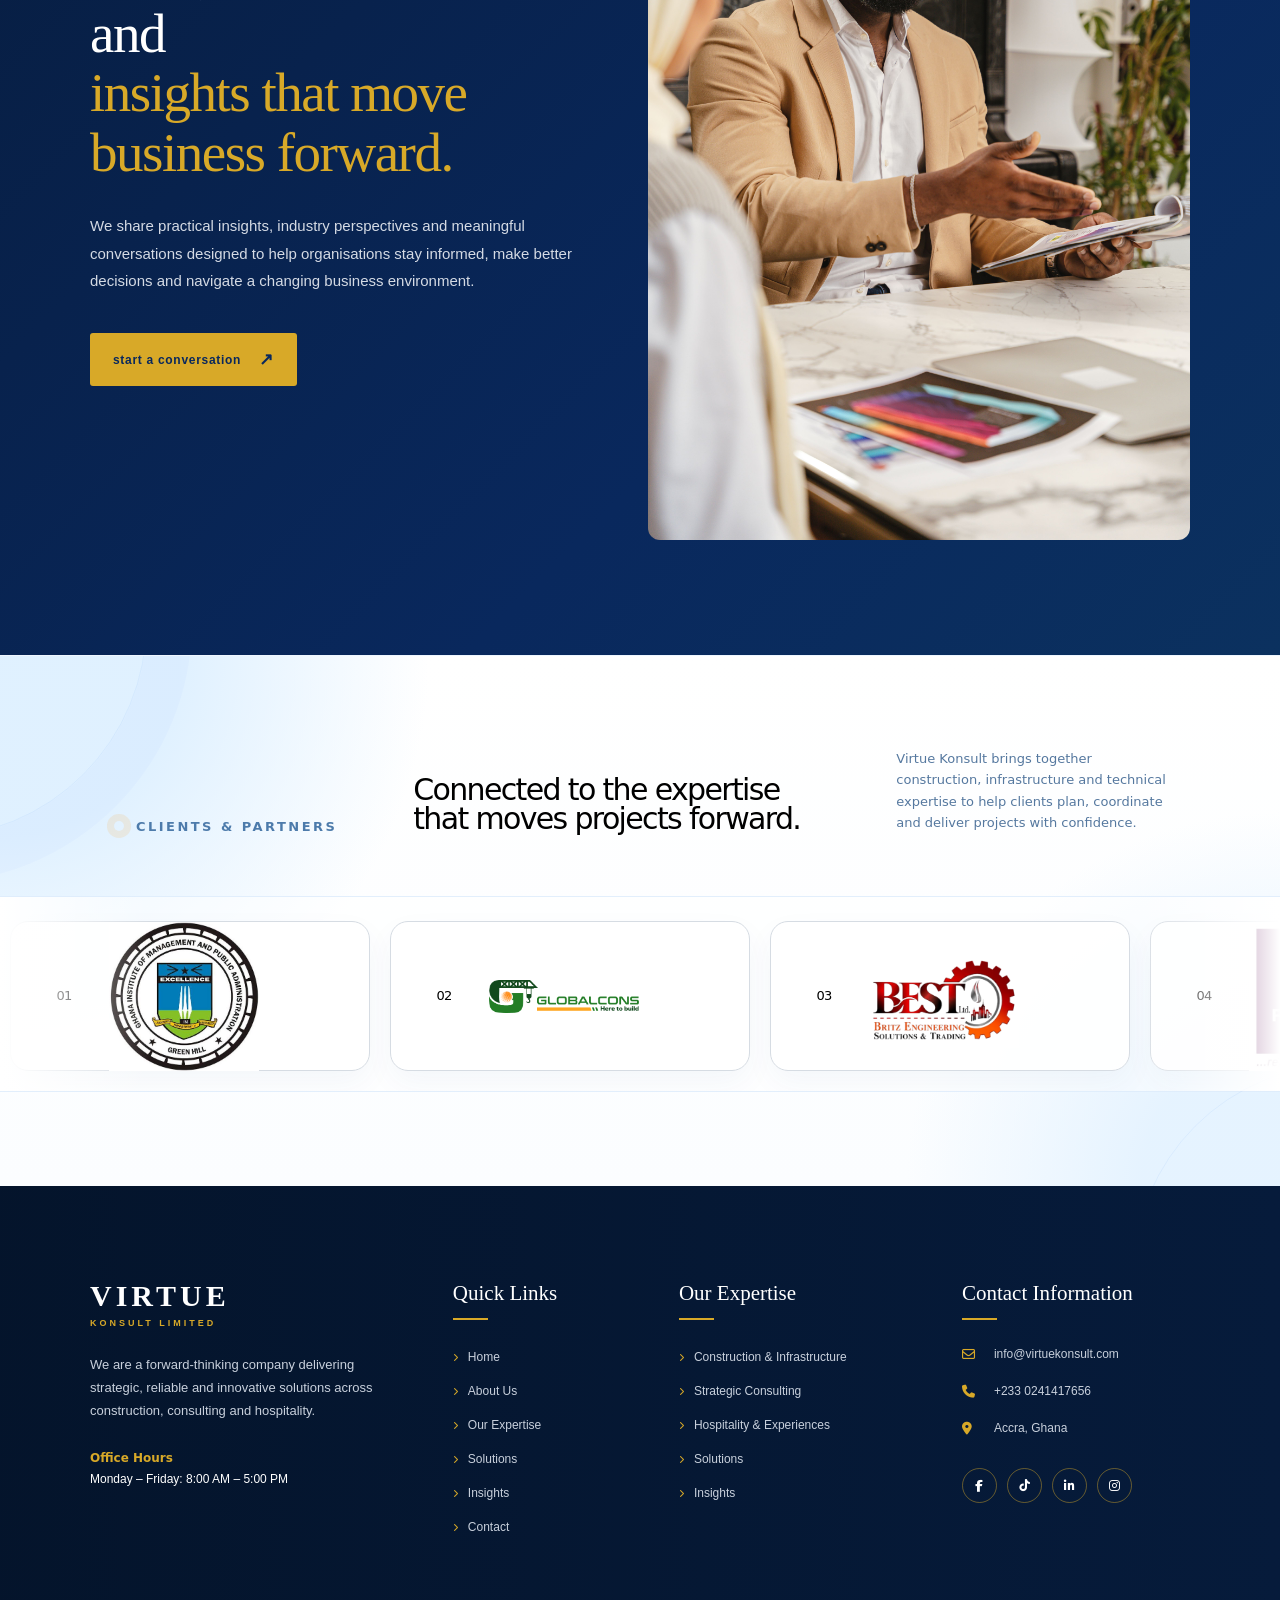
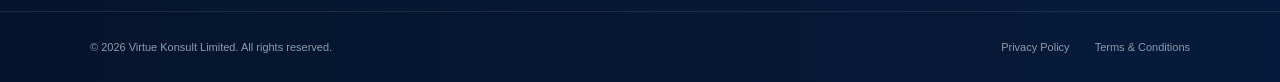
==== commit 590853cf: "update" ====
--- a/index.html
+++ b/index.html
@@ -1483,7 +1483,7 @@
         <div class="vk-client-mark">04</div>
         <div>
           <!-- <div class="vk-client-name">CLIENT / PARTNER</div> -->
-          <div class="vk-client-type"><img src="assets/images/gimpa.jpg" width="150" alt=""></div>
+          <div class="vk-client-type"><img src="assets/images/firstatlantic.jpg" width="150" alt=""></div>
         </div>
       </div>
 
@@ -1491,7 +1491,7 @@
         <div class="vk-client-mark">05</div>
         <div>
           <!-- <div class="vk-client-name">CLIENT / PARTNER</div> -->
-          <div class="vk-client-type"><img src="assets/images/Globalconslogo.png" width="150" alt=""></div>
+          <div class="vk-client-type"><img src="assets/images/golden.jpg" width="150" alt=""></div>
         </div>
       </div>
 
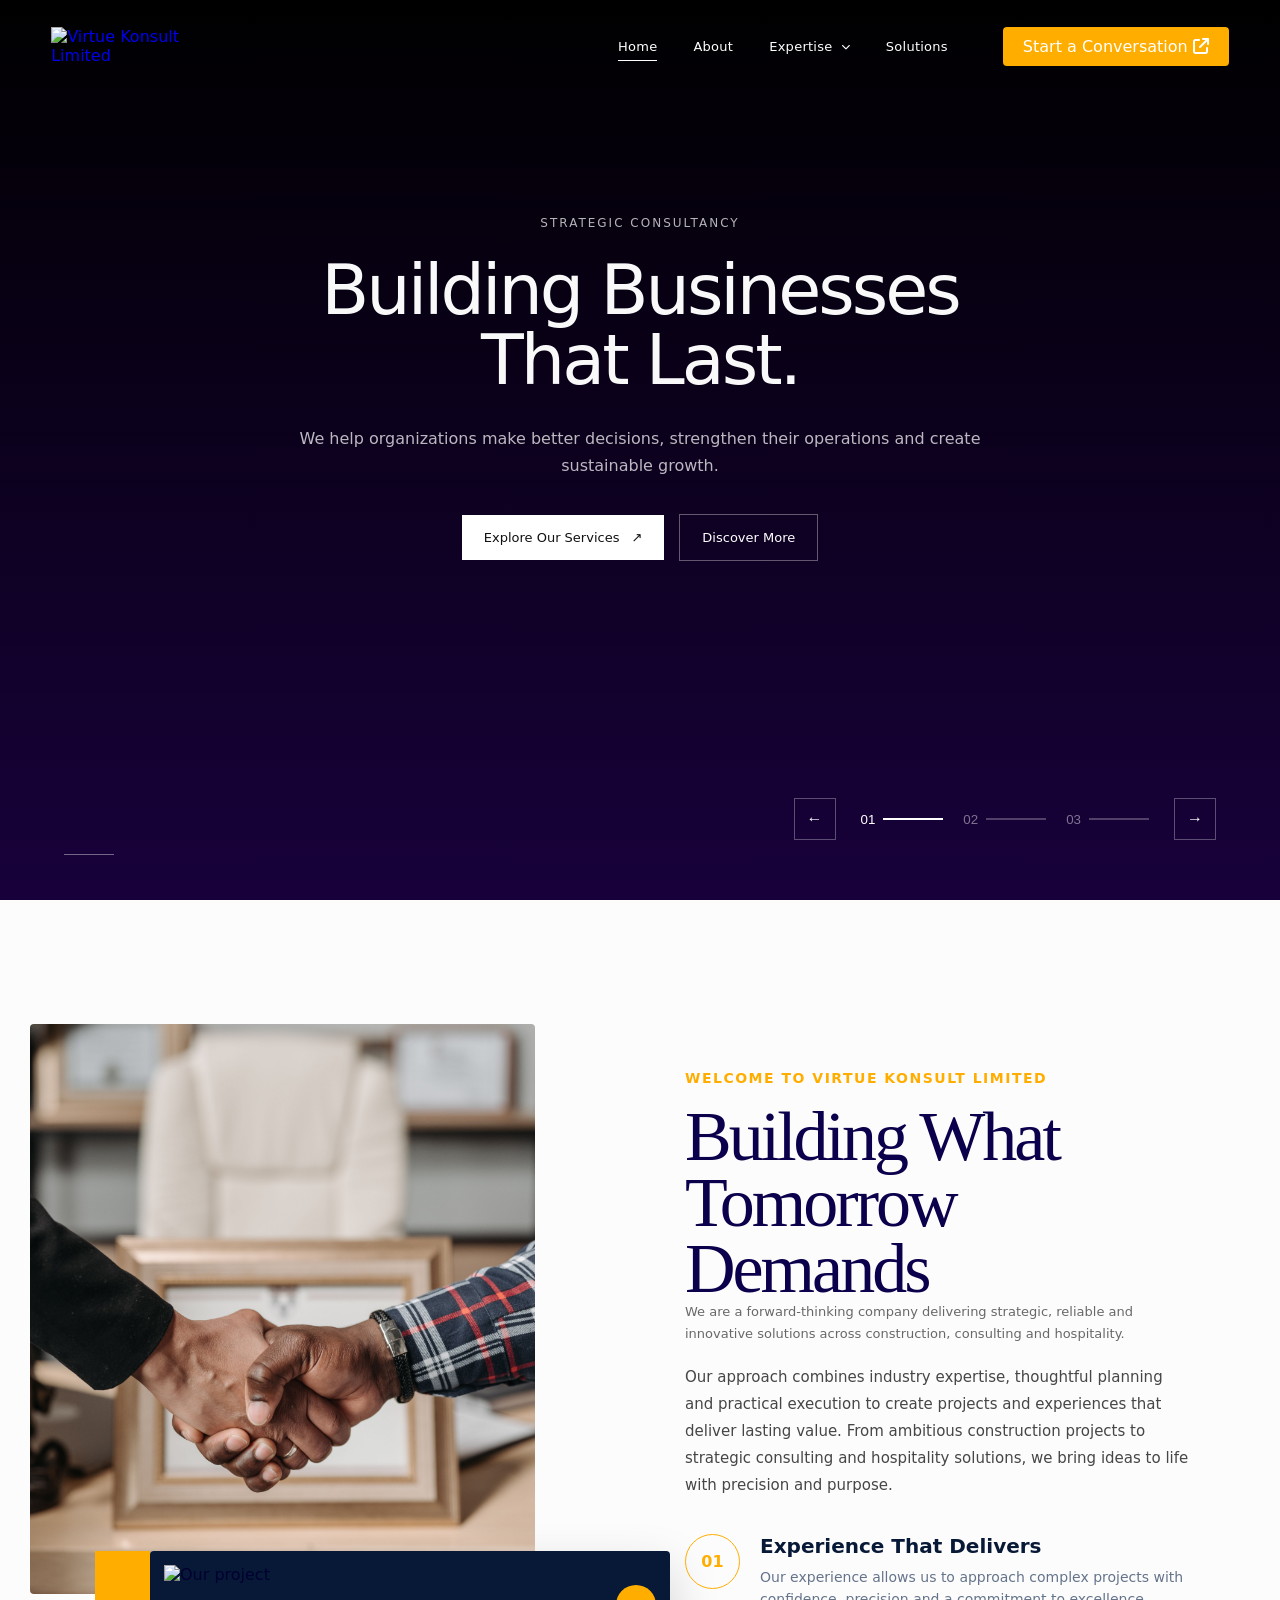
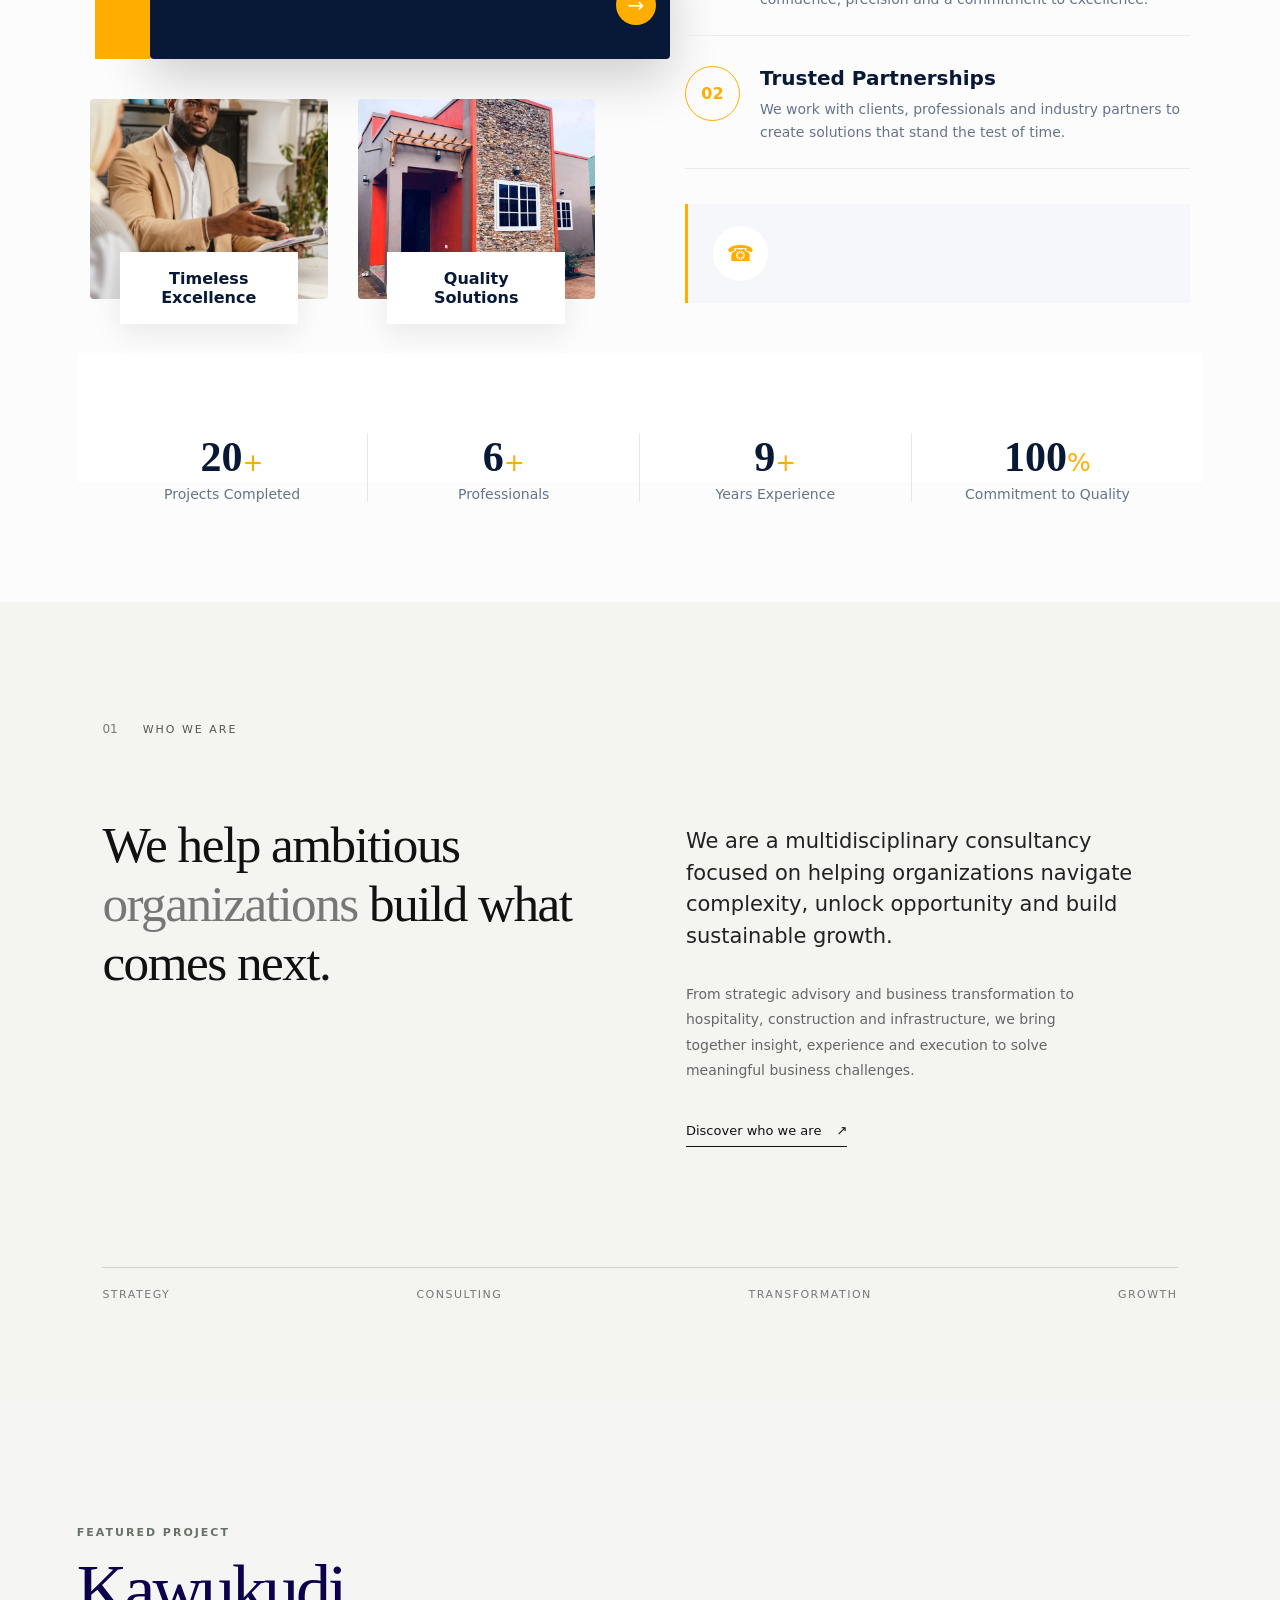
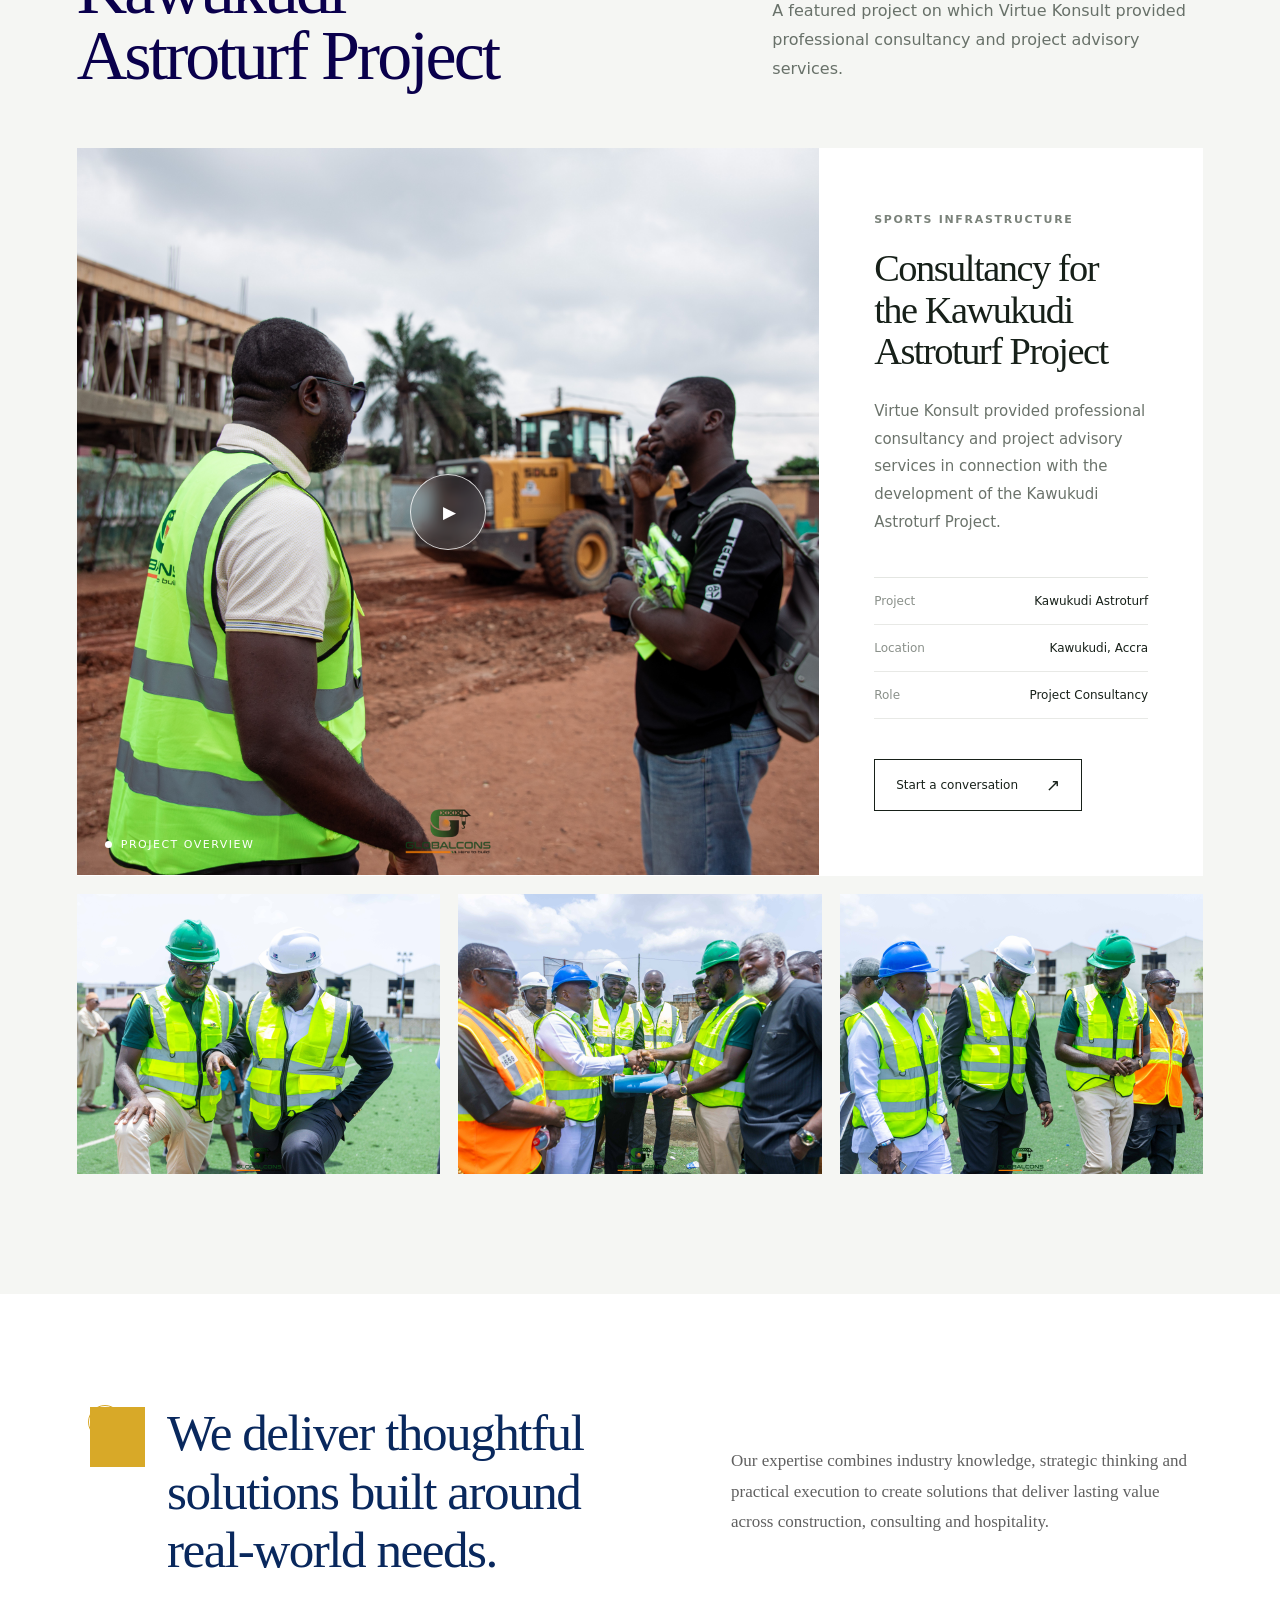
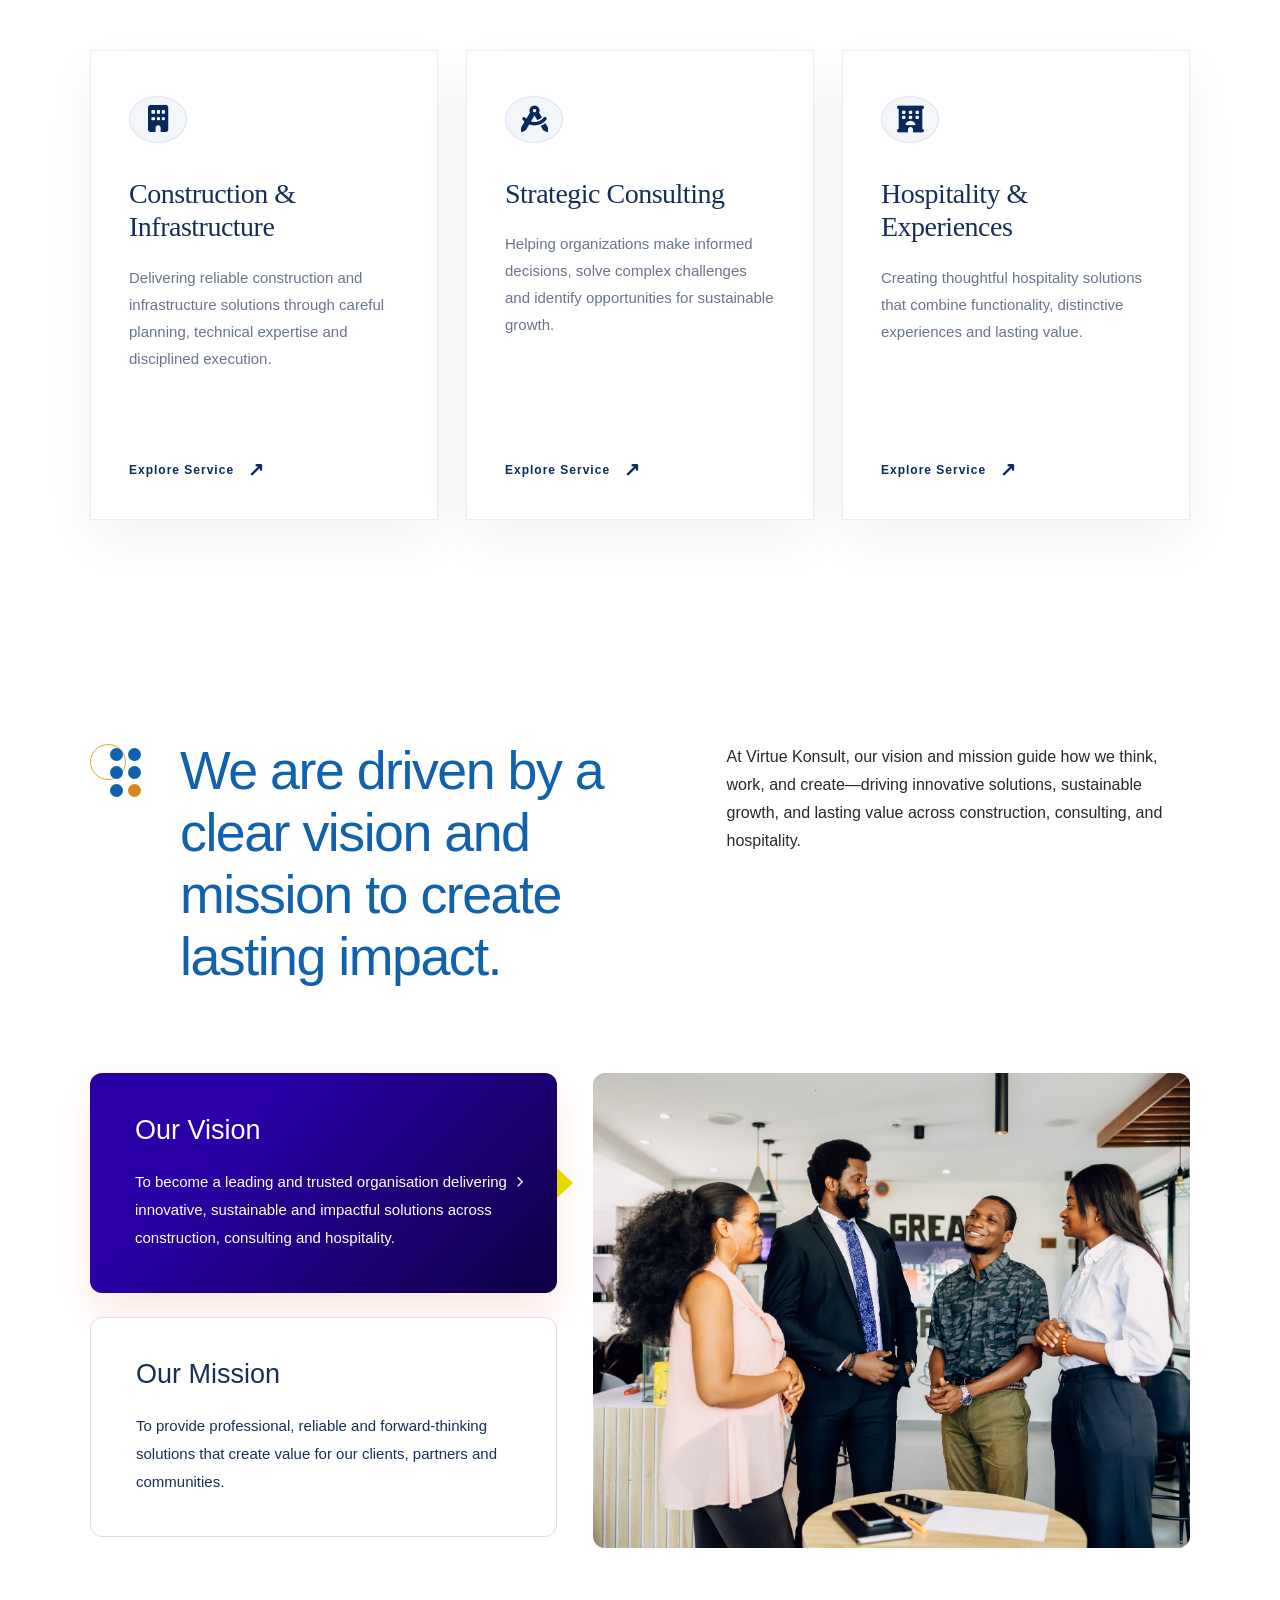
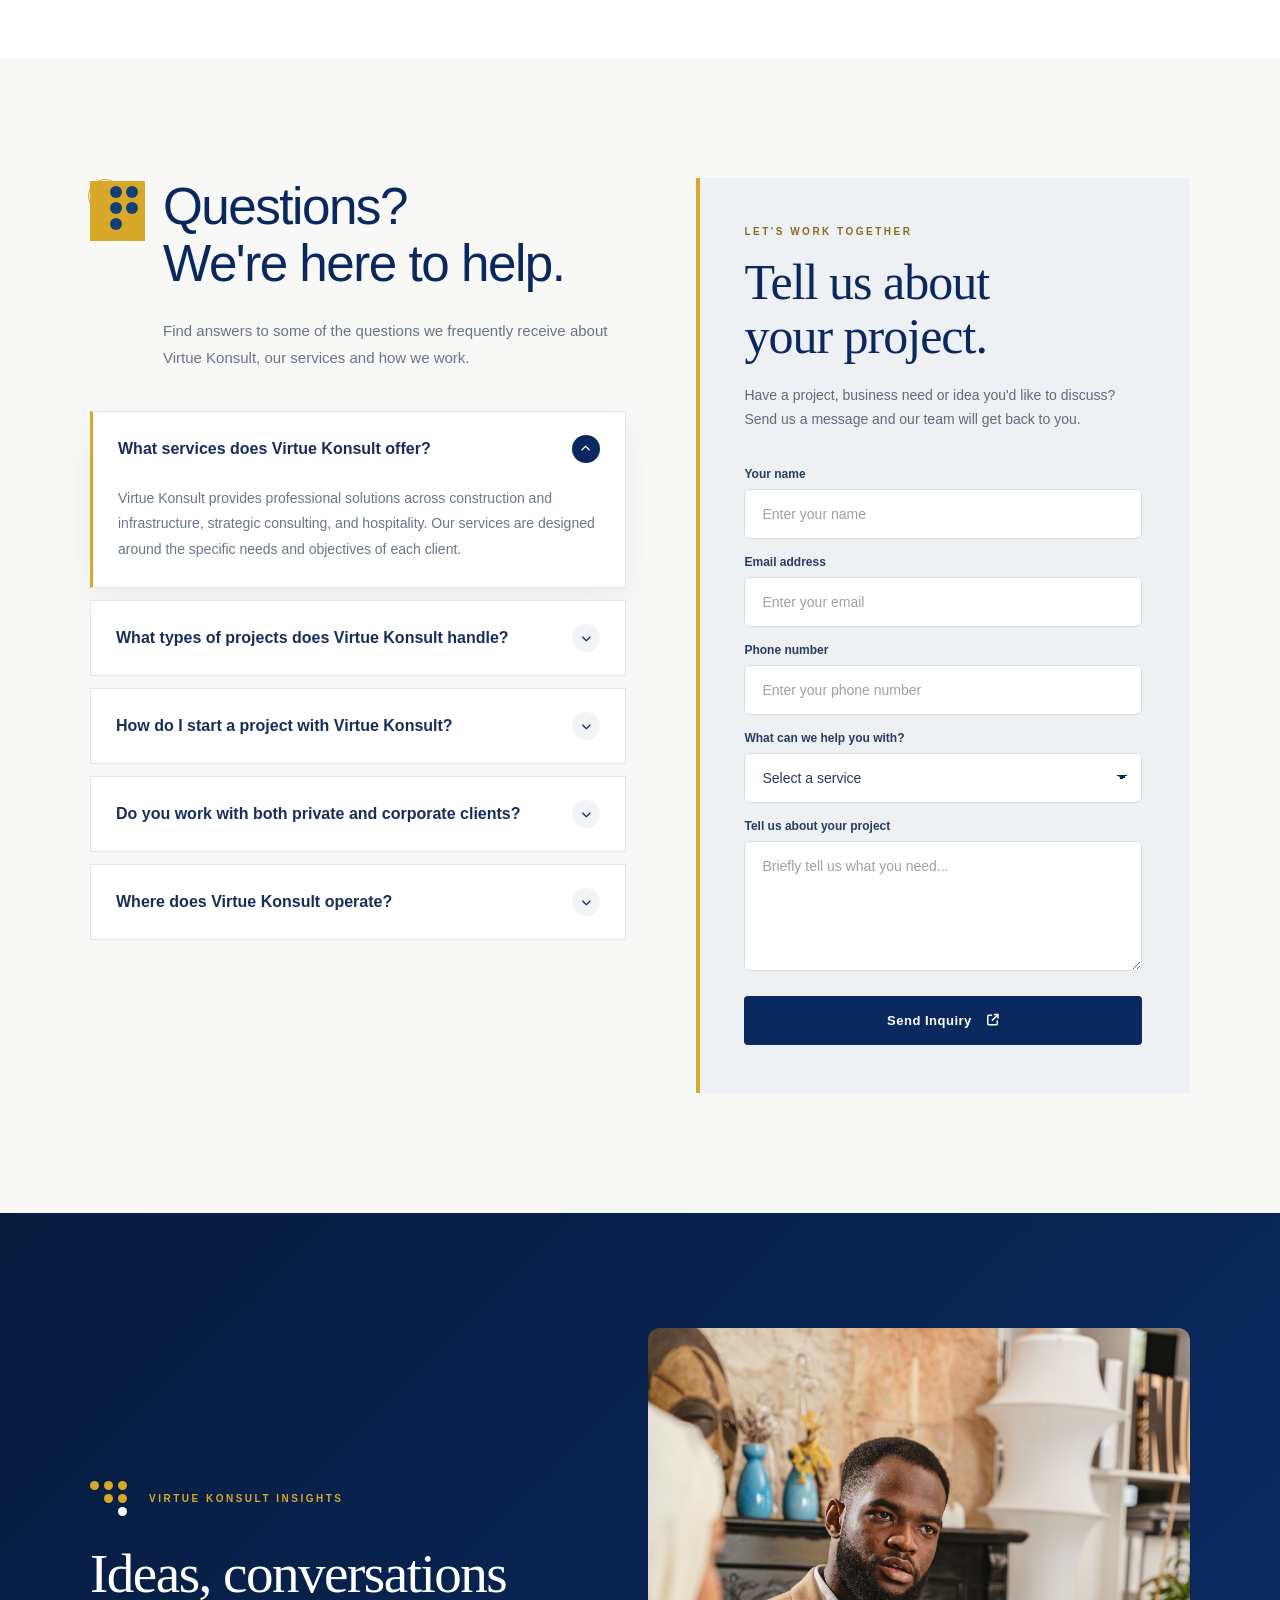
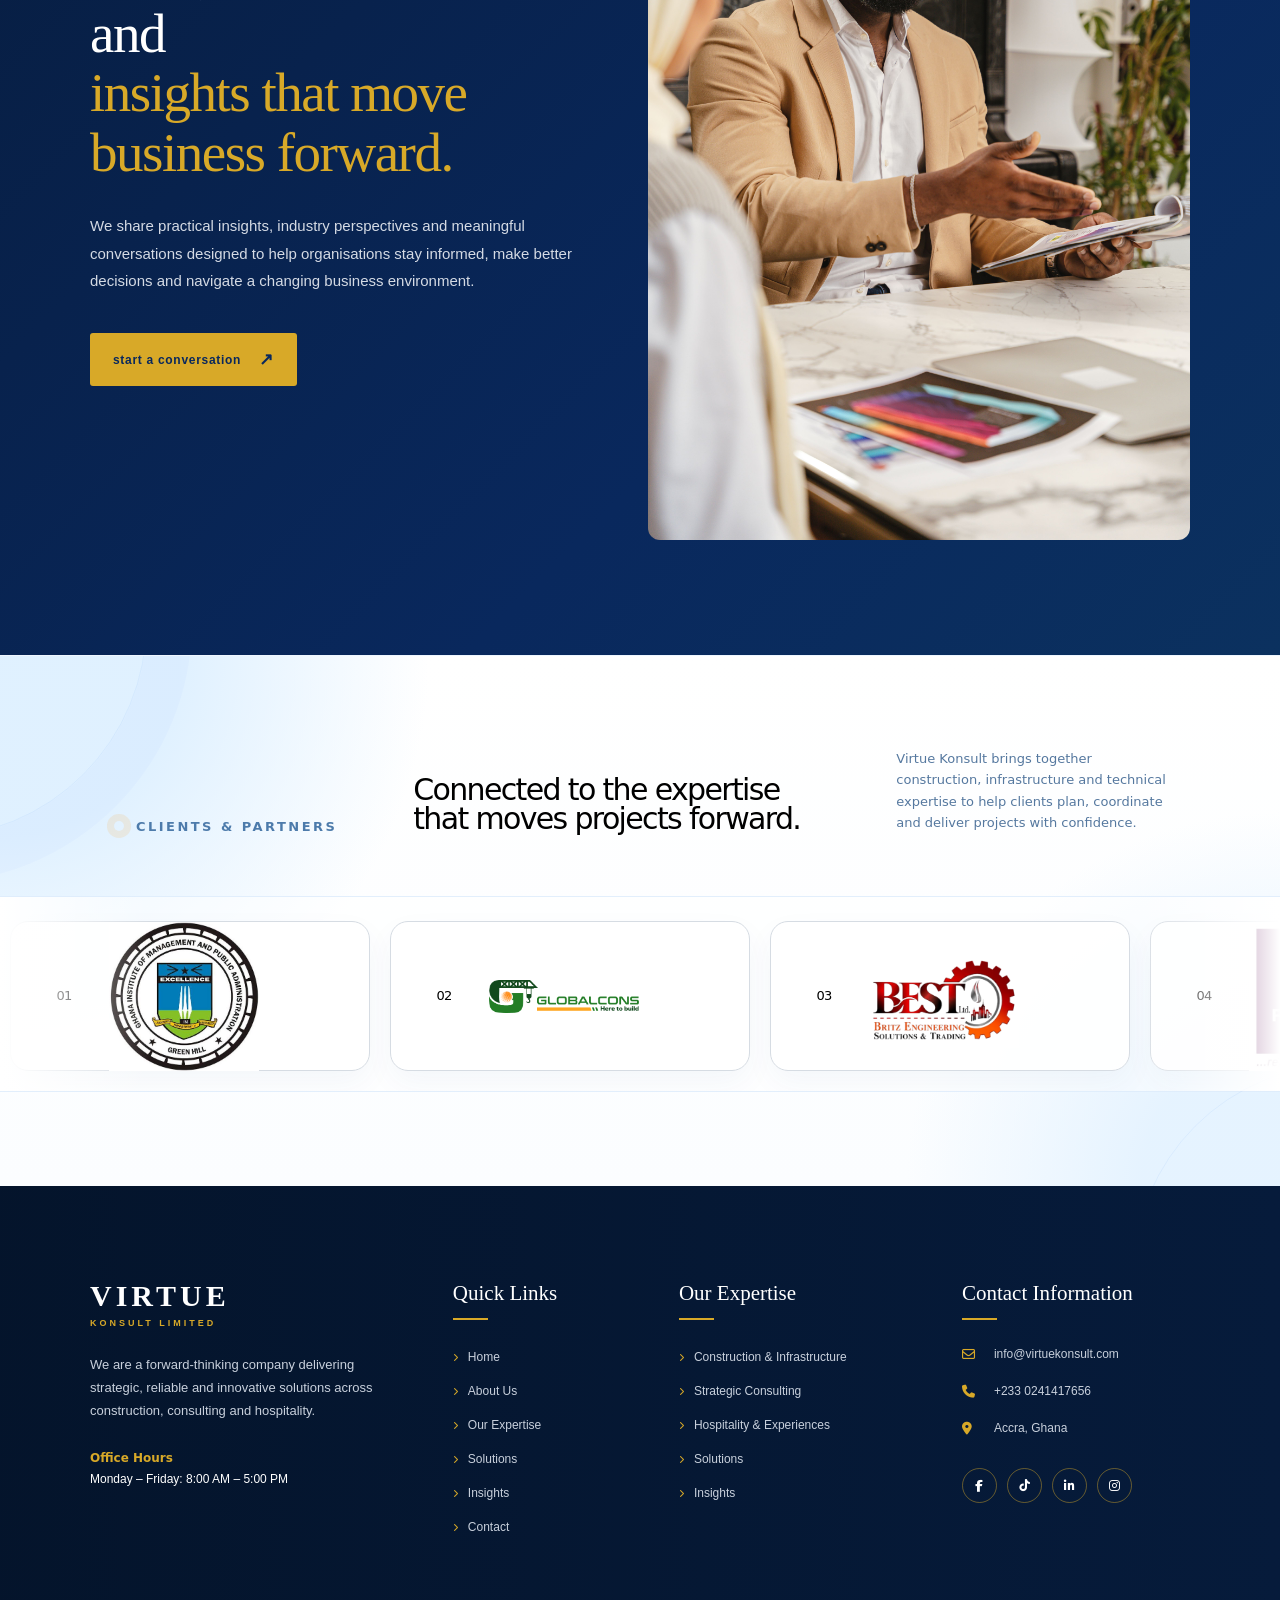
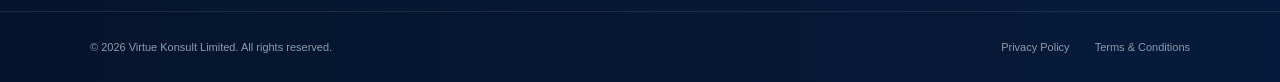
==== commit ba84a129: "update" ====
--- a/index.html
+++ b/index.html
@@ -478,7 +478,7 @@
     <div class="stats-container">
 
         <div class="stat reveal-up">
-            <strong data-count="25">0</strong><span>+</span>
+            <strong data-count="20">0</strong><span>+</span>
             <p>Projects Completed</p>
         </div>
 
